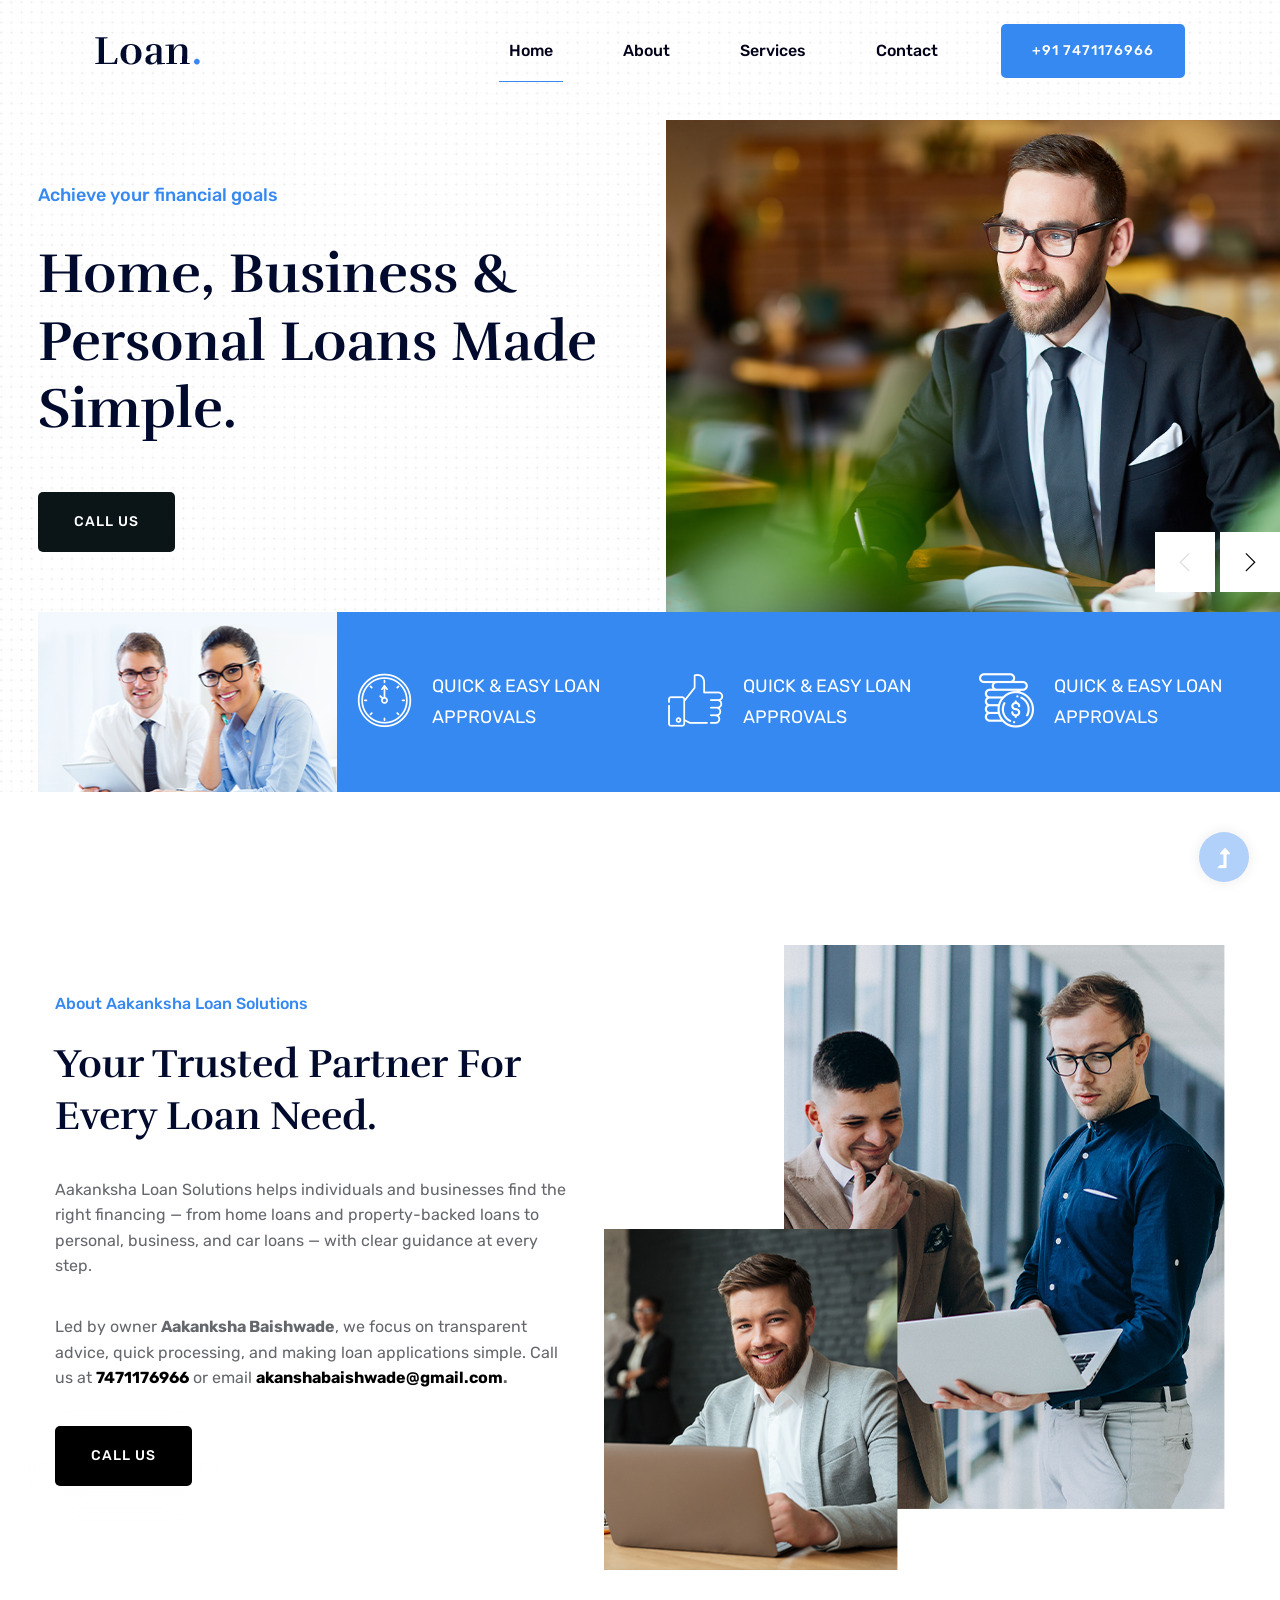
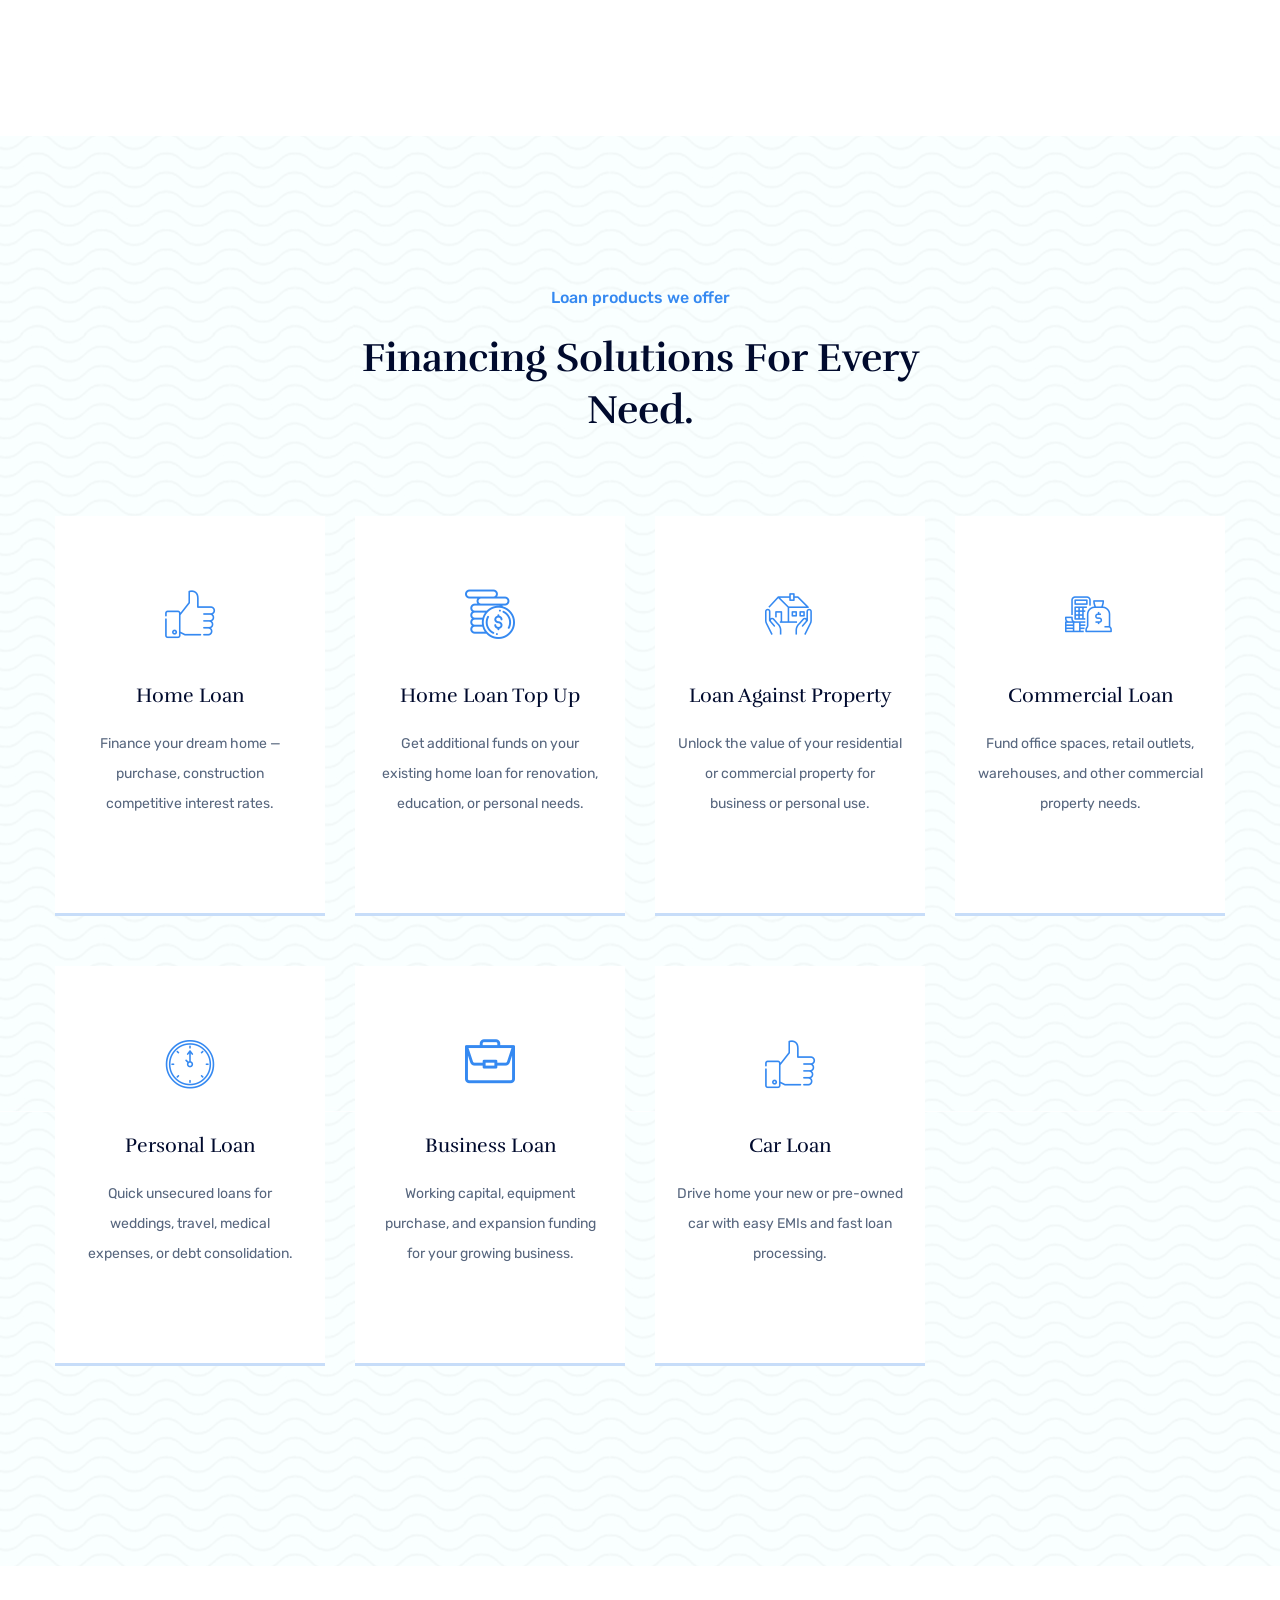
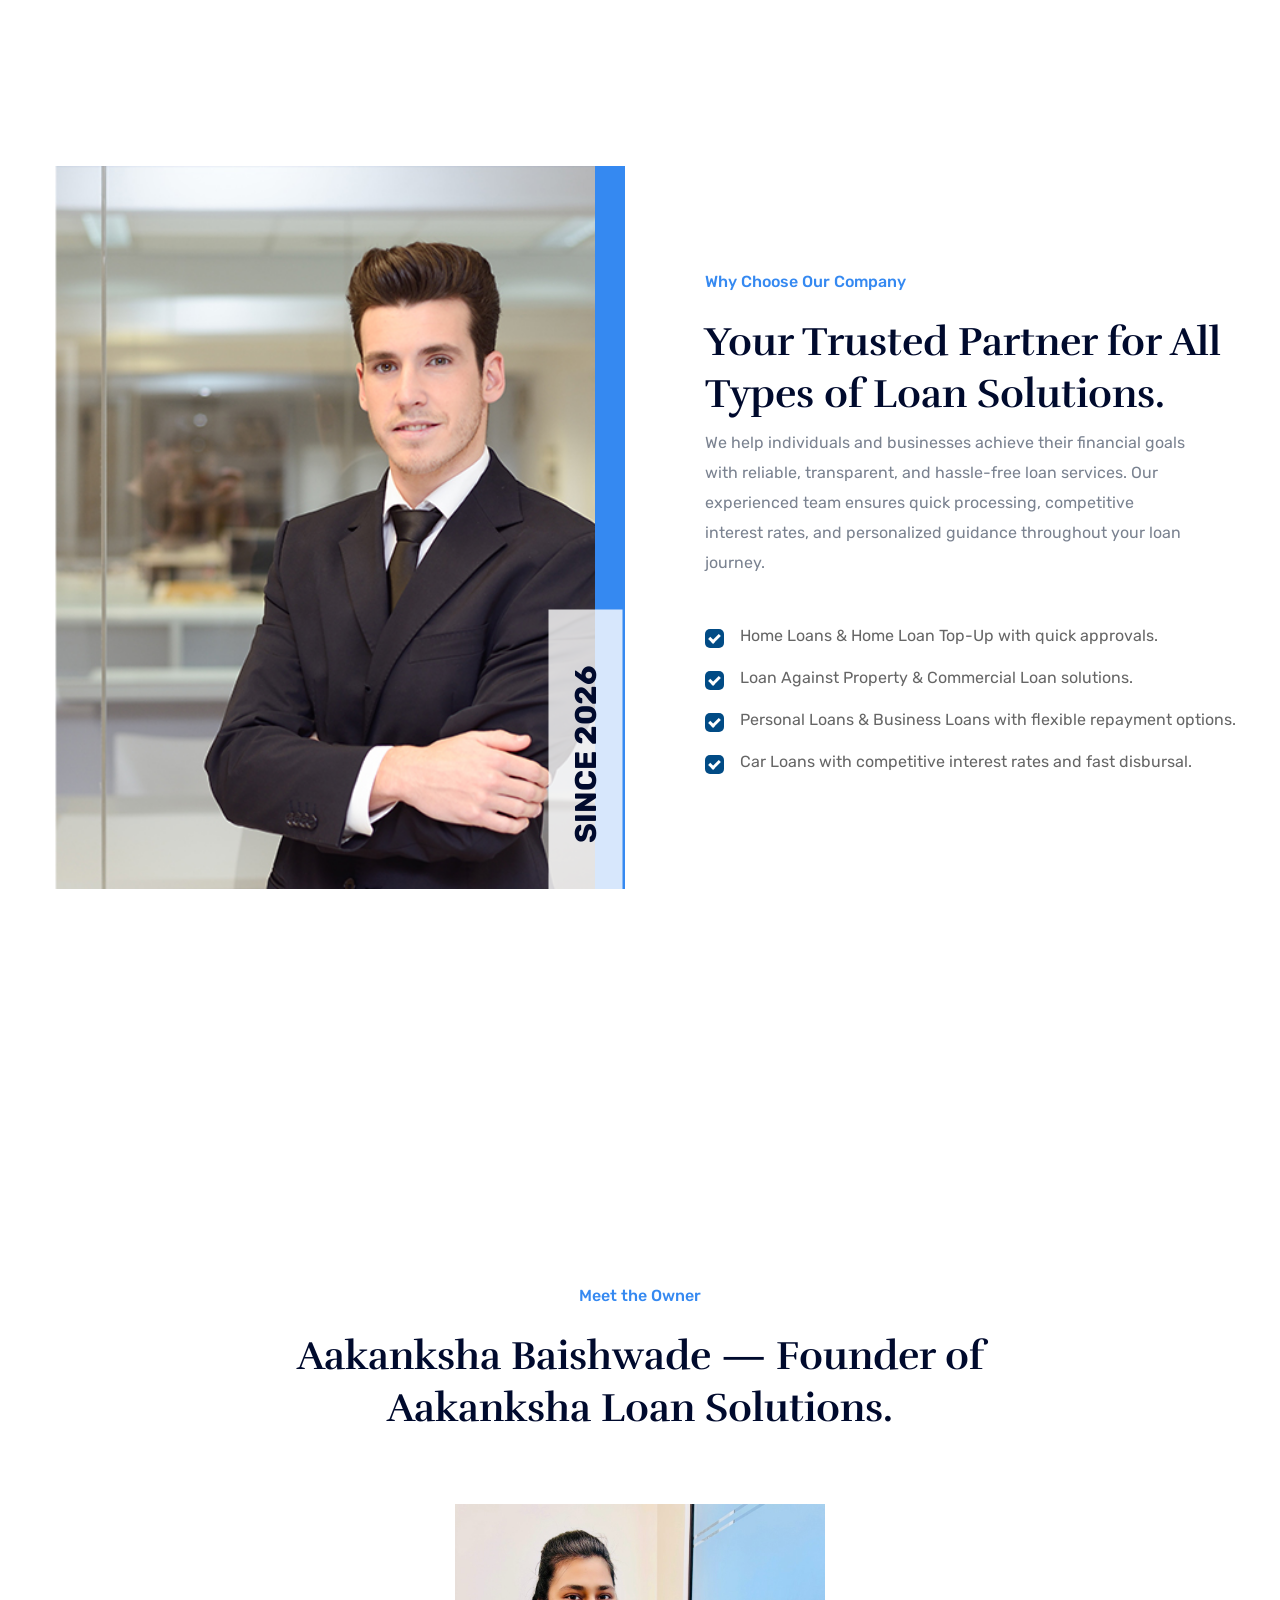
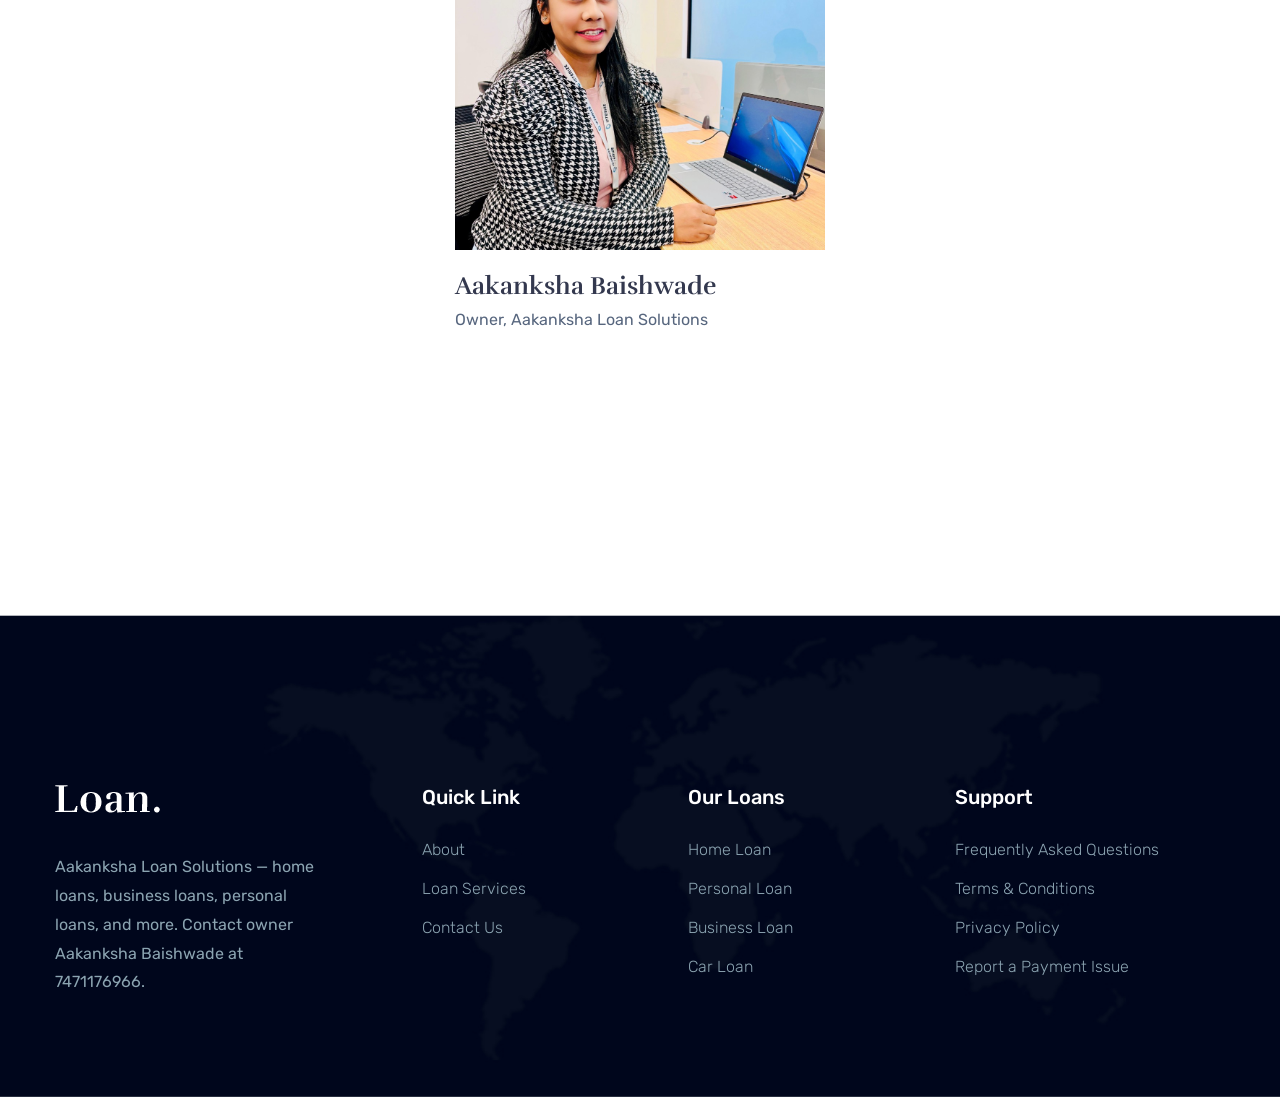
==== index.html @ 46553969 "Initial Aakanksha Loan Solutions website" ====
<!doctype html>
<html class="no-js" lang="zxx">
    <head>
        <meta charset="utf-8">
        <meta http-equiv="x-ua-compatible" content="ie=edge">
        <title>Aakanksha Loan Solutions | Home, Business & Personal Loans</title>
        <meta name="description" content="">
        <meta name="viewport" content="width=device-width, initial-scale=1">
        <link rel="manifest" href="site.webmanifest">
		<link rel="shortcut icon" type="image/x-icon" href="assets/img/favicon.ico">

		<!-- CSS here -->
            <link rel="stylesheet" href="assets/css/bootstrap.min.css">
            <link rel="stylesheet" href="assets/css/owl.carousel.min.css">
            <link rel="stylesheet" href="assets/css/slicknav.css">
            <link rel="stylesheet" href="assets/css/flaticon.css">
            <link rel="stylesheet" href="assets/css/animate.min.css">
            <link rel="stylesheet" href="assets/css/magnific-popup.css">
            <link rel="stylesheet" href="assets/css/fontawesome-all.min.css">
            <link rel="stylesheet" href="assets/css/themify-icons.css">
            <link rel="stylesheet" href="assets/css/slick.css">
            <link rel="stylesheet" href="assets/css/nice-select.css">
            <link rel="stylesheet" href="assets/css/style.css">
            <style>
                .about-contact-black,
                .about-contact-black a {
                    color: #000;
                }

                .about-call-black {
                    background: #000;
                    border-color: #000;
                    color: #fff;
                }

                .about-call-black:hover {
                    background: #000;
                    border-color: #000;
                    color: #fff;
                }
            </style>
   </head>

   <body>
    <!-- Preloader Start -->
    <div id="preloader-active">
        <div class="preloader d-flex align-items-center justify-content-center">
            <div class="preloader-inner position-relative">
                <div class="preloader-circle"></div>
                <div class="preloader-img pere-text">
                    <img src="assets/img/logo/logo.png" alt="">
                </div>
            </div>
        </div>
    </div>
    <!-- Preloader Start -->
    <header>
        <!-- Header Start -->
        <div class="header-area header-transparent">
                <div class="main-header  header-sticky">
                    <div class="container-fluid">
                        <div class="row align-items-center">
                            <!-- Logo -->
                            <div class="col-xl-2 col-lg-2 col-md-1">
                                <div class="logo">
                                    <a href="index.html"><img src="assets/img/logo/logo.png" alt=""></a>
                                </div>
                            </div>
                            <div class="col-xl-10 col-lg-10 col-md-10">
                            <div class="menu-main d-flex align-items-center justify-content-end">
                                <!-- Main-menu -->
                                <div class="main-menu f-right d-none d-lg-block">
                                    <nav> 
                                        <ul id="navigation">  
                                            <li class="active"><a href="index.html">Home</a></li>
                                            <li><a href="about.html">About</a></li>
                                            <li><a href="services.html">Services</a></li>    
                                             <li><a href="contact.html">Contact</a></li>                                        
                                        </ul>
                                    </nav>
                                </div>
                                <div class="header-right-btn f-right d-none d-lg-block">
                                    <a href="tel:+917471176966" class="btn header-btn">+91 7471176966</a>
                                </div>
                            </div>
                            </div>   
                            <!-- Mobile Menu -->
                            <div class="col-12">
                                <div class="mobile_menu d-block d-lg-none"></div>
                            </div>
                        </div>
                    </div>
                </div>
        </div>
        <!-- Header End -->
    </header>
    <main>

        <!-- slider Area Start-->
        <div class="slider-area slider-height" data-background="assets/img/hero/h1_hero.jpg">
            <div class="slider-active">
                <!-- Single Slider -->
                <div class="single-slider">
                    <div class="slider-cap-wrapper">
                        <div class="hero__caption">
                            <p data-animation="fadeInLeft" data-delay=".2s">Achieve your financial goals</p>
                            <h1 data-animation="fadeInLeft" data-delay=".5s">Home, Business & Personal Loans Made Simple.</h1>
                            <!-- Hero Btn -->
                            <a href="tel:+917471176966" class="btn hero-btn" data-animation="fadeInLeft" data-delay=".8s">Call Us</a>
                        </div>
                        <div class="hero__img">
                            <img src="assets/img/hero/hero_img.jpg" alt="">
                        </div>
                    </div>
                </div>
                <!-- Single Slider -->
                <div class="single-slider">
                    <div class="slider-cap-wrapper">
                        <div class="hero__caption">
                            <p data-animation="fadeInLeft" data-delay=".2s">Flexible financing for every need</p>
                            <h1 data-animation="fadeInLeft" data-delay=".5s">From Home Loans to Car Loans — We Have You Covered.</h1>
                            <!-- Hero Btn -->
                            <a href="tel:+917471176966" class="btn hero-btn" data-animation="fadeInLeft" data-delay=".8s">Call Us</a>
                        </div>
                        <div class="hero__img">
                            <img src="assets/img/hero/hero_img2.jpg" alt="">
                        </div>
                    </div>
                </div>
            </div>
            <!-- slider-footer Start -->
            <div class="slider-footer section-bg d-none d-sm-block">
                <div class="footer-wrapper">
                    <!-- single -->
                    <div class="single-caption">
                        <div class="single-img">
                            <img src="assets/img/hero/hero_footer.png" alt="">
                        </div>
                    </div>
                    <!-- single -->
                    <div class="single-caption">
                        <div class="caption-icon">
                            <span class="flaticon-clock"></span>
                        </div>
                        <div class="caption">
                            <p>Quick & Easy Loan</p>
                            <p>Approvals</p>
                        </div>
                    </div>
                    <!-- single -->
                    <div class="single-caption">
                        <div class="caption-icon">
                            <span class="flaticon-like"></span>
                        </div>
                        <div class="caption">
                            <p>Quick & Easy Loan</p>
                            <p>Approvals</p>
                        </div>
                    </div>
                    <!-- single -->
                    <div class="single-caption">
                        <div class="caption-icon">
                            <span class="flaticon-money"></span>
                        </div>
                        <div class="caption">
                            <p>Quick & Easy Loan</p>
                            <p>Approvals</p>
                        </div>
                    </div>
                  
                </div>
            </div>
            <!-- slider-footer End -->

        </div>
        <!-- slider Area End-->
        <!-- About Law Start-->
        <div class="about-low-area section-padding2">
            <div class="container">
                <div class="row">
                    <div class="col-lg-6 col-md-12">
                        <div class="about-caption mb-50">
                            <!-- Section Tittle -->
                            <div class="section-tittle mb-35">
                                <span>About Aakanksha Loan Solutions</span>
                                <h2>Your Trusted Partner For Every Loan Need.</h2>
                            </div>
                            <p>Aakanksha Loan Solutions helps individuals and businesses find the right financing — from home loans and property-backed loans to personal, business, and car loans — with clear guidance at every step.</p>
                            <p class="about-contact-black">Led by owner <strong>Aakanksha Baishwade</strong>, we focus on transparent advice, quick processing, and making loan applications simple. Call us at  <strong><a href="tel:+917471176966">7471176966</a></strong> or email <strong><a href="mailto:akanshabaishwade@gmail.com">akanshabaishwade@gmail.com</a>.</p></strong>
                            <a href="tel:+917471176966" class="btn hero-btn about-call-black" data-animation="fadeInLeft" data-delay=".8s">Call Us</a>
                        </div>
                    </div>
                    <div class="col-lg-6 col-md-12">
                        <!-- about-img -->
                        <div class="about-img ">
                            <div class="about-font-img d-none d-lg-block">
                                <img src="assets/img/gallery/about2.png" alt="">
                            </div>
                            <div class="about-back-img ">
                                <img src="assets/img/gallery/about1.png" alt="">
                            </div>
                        </div>
                    </div>
                </div>
            </div>
        </div>
        <!-- About Law End-->
        <!-- Services Area Start -->
        <div class="services-area pt-150 pb-150" data-background="assets/img/gallery/section_bg02.jpg">
            <div class="container">
                <div class="row justify-content-center">
                    <div class="col-lg-6 col-md-10">
                        <!-- Section Tittle -->
                        <div class="section-tittle text-center mb-80">
                            <span>Loan products we offer</span>
                            <h2>Financing Solutions For Every Need.</h2>
                        </div>
                    </div>
                </div>
                <div class="row">
                    <div class="col-lg-3 col-md-6 col-sm-6">
                        <div class="single-cat text-center mb-50">
                            <div class="cat-icon">
                                <span class="flaticon-like"></span>
                            </div>
                            <div class="cat-cap">
                                <h5><a href="home-loan.html">Home Loan</a></h5>
                                <p>Finance your dream home — purchase, construction competitive interest rates.</p>
                            </div>
                        </div>
                    </div>
                    <div class="col-lg-3 col-md-6 col-sm-6">
                        <div class="single-cat text-center mb-50">
                            <div class="cat-icon">
                                <span class="flaticon-money"></span>
                            </div>
                            <div class="cat-cap">
                                <h5><a href="home-loan-top-up.html">Home Loan Top Up</a></h5>
                                <p>Get additional funds on your existing home loan for renovation, education, or personal needs.</p>
                            </div>
                        </div>
                    </div>
                    <div class="col-lg-3 col-md-6 col-sm-6">
                        <div class="single-cat text-center mb-50">
                            <div class="cat-icon">
                                <span class="flaticon-loan-1"></span>
                            </div>
                            <div class="cat-cap">
                                <h5><a href="loan-against-property.html">Loan Against Property</a></h5>
                                <p>Unlock the value of your residential or commercial property for business or personal use.</p>
                            </div>
                        </div>
                    </div>
                    <div class="col-lg-3 col-md-6 col-sm-6">
                        <div class="single-cat text-center mb-50">
                            <div class="cat-icon">
                                <span class="flaticon-loan"></span>
                            </div>
                            <div class="cat-cap">
                                <h5><a href="commercial-loan.html">Commercial Loan</a></h5>
                                <p>Fund office spaces, retail outlets, warehouses, and other commercial property needs.</p>
                            </div>
                        </div>
                    </div>
                    <div class="col-lg-3 col-md-6 col-sm-6">
                        <div class="single-cat text-center mb-50">
                            <div class="cat-icon">
                                <span class="flaticon-clock"></span>
                            </div>
                            <div class="cat-cap">
                                <h5><a href="personal-loan.html">Personal Loan</a></h5>
                                <p>Quick unsecured loans for weddings, travel, medical expenses, or debt consolidation.</p>
                            </div>
                        </div>
                    </div>
                    <div class="col-lg-3 col-md-6 col-sm-6">
                        <div class="single-cat text-center mb-50">
                            <div class="cat-icon">
                                <span class="flaticon-work"></span>
                            </div>
                            <div class="cat-cap">
                                <h5><a href="business-loan.html">Business Loan</a></h5>
                                <p>Working capital, equipment purchase, and expansion funding for your growing business.</p>
                            </div>
                        </div>
                    </div>
                    <div class="col-lg-3 col-md-6 col-sm-6">
                        <div class="single-cat text-center mb-50">
                            <div class="cat-icon">
                                <span class="flaticon-like"></span>
                            </div>
                            <div class="cat-cap">
                                <h5><a href="car-loan.html">Car Loan</a></h5>
                                <p>Drive home your new or pre-owned car with easy EMIs and fast loan processing.</p>
                            </div>
                        </div>
                    </div>

                 </div>
            </div>
        </div>
        <!-- Services Area End -->
        <!-- Support Company Start-->
        <div class="support-company-area section-padding3 fix">
            <div class="container">
                <div class="row align-items-center">
                    <div class="col-xl-6 col-lg-6">
                        <div class="support-location-img mb-50">
                            <img src="assets/img/gallery/single2.jpg" alt="">
                            <div class="support-img-cap">
                                <span>Since 2026</span>
                            </div>
                        </div>
                    </div>
<div class="col-xl-6 col-lg-6">
    <div class="right-caption">
        <!-- Section Tittle -->
        <div class="section-tittle">
            <span>Why Choose Our Company</span>
            <h2>Your Trusted Partner for All Types of Loan Solutions.</h2>
        </div>
        <div class="support-caption">
            <p>We help individuals and businesses achieve their financial goals with reliable, transparent, and hassle-free loan services. Our experienced team ensures quick processing, competitive interest rates, and personalized guidance throughout your loan journey.</p>
            <div class="select-suport-items">
                <label class="single-items">Home Loans & Home Loan Top-Up with quick approvals.
                    <input type="checkbox" checked="checked active">
                    <span class="checkmark"></span>
                </label>
                <label class="single-items">Loan Against Property & Commercial Loan solutions.
                    <input type="checkbox" checked="checked active">
                    <span class="checkmark"></span>
                </label>
                <label class="single-items">Personal Loans & Business Loans with flexible repayment options.
                    <input type="checkbox" checked="checked active">
                    <span class="checkmark"></span>
                </label>
                <label class="single-items">Car Loans with competitive interest rates and fast disbursal.
                    <input type="checkbox" checked="checked active">
                    <span class="checkmark"></span>
                </label>
            </div>
        </div>
    </div>
</div>
                </div>
            </div>
        </div>
        <!-- Support Company End-->

        <!--Team Ara Start -->
        <div class="team-area section-padding30">
            <div class="container">
                <div class="row justify-content-center">
                    <div class="cl-xl-7 col-lg-8 col-md-10">
                        <!-- Section Tittle -->
                        <div class="section-tittle text-center mb-70">
                            <span>Meet the Owner</span>
                            <h2>Aakanksha Baishwade — Founder of Aakanksha Loan Solutions.</h2>
                        </div> 
                    </div>
                </div>
                <div class="row justify-content-center">
                    <div class="col-lg-4 col-md-6 col-sm-8">
                        <div class="single-team mb-30">
                            <div class="team-img">
                                <img src="assets/img/gallery/aakanksha.png" alt="Aakanksha Baishwade">
                            </div>
                            <div class="team-caption">
                                <h3><a href="contact.html">Aakanksha Baishwade</a></h3>
                                <p>Owner, Aakanksha Loan Solutions</p>
                                <p><a href="tel:+917471176966">+91 7471176966</a></p>
                                <p><a href="mailto:akanshabaishwade@gmail.com">akanshabaishwade@gmail.com</a></p>
                            </div>
                        </div>
                    </div>
                </div>
            </div>
        </div>
        <!-- Team Ara End -->
        
    </main>
    <footer>
        <!-- Footer Start-->
        <div class="footer-area">
            <div class="container">
               <div class="footer-top footer-padding">
                    <div class="row justify-content-between">
                        <div class="col-xl-3 col-lg-4 col-md-4 col-sm-6">
                            <div class="single-footer-caption mb-50">
                                <div class="single-footer-caption mb-30">
                                    <!-- logo -->
                                    <div class="footer-logo">
                                        <a href="index.html"><img src="assets/img/logo/logo2_footer.png" alt=""></a>
                                    </div>
                                    <div class="footer-pera">
                                        <p>Aakanksha Loan Solutions — home loans, business loans, personal loans, and more. Contact owner Aakanksha Baishwade at 7471176966.</p>
                                   </div>
                                </div>
                            </div>
                        </div>
                        <div class="col-xl-2 col-lg-2 col-md-4 col-sm-6">
                            <div class="single-footer-caption mb-50">
                                <div class="footer-tittle">
                                    <h4>Quick Link</h4>
                                    <ul>
                                        <li><a href="about.html">About</a></li>
                                        <li><a href="services.html">Loan Services</a></li>
                                        
                                        <li><a href="contact.html">Contact Us</a></li>
                                    </ul>
                                </div>
                            </div>
                        </div>
                        <div class="col-xl-2 col-lg-3 col-md-4 col-sm-6">
                            <div class="single-footer-caption mb-50">
                                <div class="footer-tittle">
                                    <h4>Our Loans</h4>
                                    <ul>
                                        <li><a href="home-loan.html">Home Loan</a></li>
                                        <li><a href="personal-loan.html">Personal Loan</a></li>
                                        <li><a href="business-loan.html">Business Loan</a></li>
                                        <li><a href="car-loan.html">Car Loan</a></li>
                                    </ul>
                                </div>
                            </div>
                        </div>
                        <div class="col-xl-3 col-lg-3 col-md-4 col-sm-6">
                            <div class="single-footer-caption mb-50">
                                <div class="footer-tittle">
                                    <h4>Support</h4>
                                    <ul>
                                        <li><a href="#">Frequently Asked Questions</a></li>
                                        <li><a href="#">Terms & Conditions</a></li>
                                        <li><a href="#"> Privacy Policy</a></li>
                                        <li><a href="#">Report a Payment Issue</a></li>     
                                    </ul>
                                </div>
                            </div>
                        </div>
                    </div>
               </div>
            </div>
        </div>
        <!-- Footer End-->
    </footer>
    <!-- Scroll Up -->
    <div id="back-top" >
        <a title="Go to Top" href="#"> <i class="fas fa-level-up-alt"></i></a>
    </div>


    <!-- JS here -->
		<!-- All JS Custom Plugins Link Here here -->
        <script src="./assets/js/vendor/modernizr-3.5.0.min.js"></script>
		<!-- Jquery, Popper, Bootstrap -->
		<script src="./assets/js/vendor/jquery-1.12.4.min.js"></script>
        <script src="./assets/js/popper.min.js"></script>
        <script src="./assets/js/bootstrap.min.js"></script>
	    <!-- Jquery Mobile Menu -->
        <script src="./assets/js/jquery.slicknav.min.js"></script>

		<!-- Jquery Slick , Owl-Carousel Plugins -->
        <script src="./assets/js/owl.carousel.min.js"></script>
        <script src="./assets/js/slick.min.js"></script>
		<!-- One Page, Animated-HeadLin -->
        <script src="./assets/js/wow.min.js"></script>
		<script src="./assets/js/animated.headline.js"></script>
        <script src="./assets/js/jquery.magnific-popup.js"></script>

		<!-- Nice-select, sticky -->
        <script src="./assets/js/jquery.nice-select.min.js"></script>
		<script src="./assets/js/jquery.sticky.js"></script>
        
        <!-- contact js -->
        <script src="./assets/js/contact.js"></script>
        <script src="./assets/js/jquery.form.js"></script>
        <script src="./assets/js/jquery.validate.min.js"></script>
        <script src="./assets/js/mail-script.js"></script>
        <script src="./assets/js/jquery.ajaxchimp.min.js"></script>
        
		<!-- Jquery Plugins, main Jquery -->	
        <script src="./assets/js/plugins.js"></script>
        <script src="./assets/js/main.js"></script>
        
    </body>
</html>
---- assets/css/flaticon.css ----
/*
  	Flaticon icon font: Flaticon
  	Creation date: 28/03/2020 11:06
  	*/

@font-face {
  font-family: "Flaticon";
  src: url("../fonts/Flaticon.eot");
  src: url("../fonts/Flaticon.eot?#iefix") format("embedded-opentype"),
       url("../fonts/Flaticon.woff2") format("woff2"),
       url("../fonts/Flaticon.woff") format("woff"),
       url("../fonts/Flaticon.ttf") format("truetype"),
       url("../fonts/Flaticon.svg#Flaticon") format("svg");
  font-weight: normal;
  font-style: normal;
}

@media screen and (-webkit-min-device-pixel-ratio:0) {
  @font-face {
    font-family: "Flaticon";
    src: url("../fonts/Flaticon.svg#Flaticon") format("svg");
  }
}

[class^="flaticon-"]:before, [class*=" flaticon-"]:before,
[class^="flaticon-"]:after, [class*=" flaticon-"]:after {   
  font-family: Flaticon;
font-style: normal;
}

.flaticon-like:before { content: "\f100"; }
.flaticon-clock:before { content: "\f101"; }
.flaticon-money:before { content: "\f102"; }
.flaticon-work:before { content: "\f103"; }
.flaticon-loan:before { content: "\f104"; }
.flaticon-loan-1:before { content: "\f105"; }
---- assets/css/themify-icons.css ----
@font-face {
	font-family: 'themify';
	src:url('../fonts/themify.eot?-fvbane');


	src:url('../fonts/themify.eot?#iefix-fvbane') format('embedded-opentype'),
		url('../fonts/themify.woff?-fvbane') format('woff'),
		url('../fonts/themify.ttf?-fvbane') format('truetype'),
		url('../fonts/themify.svg?-fvbane#themify') format('svg');
	font-weight: normal;
	font-style: normal;
}

[class^="ti-"], [class*=" ti-"] {
	font-family: 'themify';
	speak: none;
	font-style: normal;
	font-weight: normal;
	font-variant: normal;
	text-transform: none;
	line-height: 1;

	/* Better Font Rendering =========== */
	-webkit-font-smoothing: antialiased;
	-moz-osx-font-smoothing: grayscale;
}

.ti-wand:before {
	content: "\e600";
}
.ti-volume:before {
	content: "\e601";
}
.ti-user:before {
	content: "\e602";
}
.ti-unlock:before {
	content: "\e603";
}
.ti-unlink:before {
	content: "\e604";
}
.ti-trash:before {
	content: "\e605";
}
.ti-thought:before {
	content: "\e606";
}
.ti-target:before {
	content: "\e607";
}
.ti-tag:before {
	content: "\e608";
}
.ti-tablet:before {
	content: "\e609";
}
.ti-star:before {
	content: "\e60a";
}
.ti-spray:before {
	content: "\e60b";
}
.ti-signal:before {
	content: "\e60c";
}
.ti-shopping-cart:before {
	content: "\e60d";
}
.ti-shopping-cart-full:before {
	content: "\e60e";
}
.ti-settings:before {
	content: "\e60f";
}
.ti-search:before {
	content: "\e610";
}
.ti-zoom-in:before {
	content: "\e611";
}
.ti-zoom-out:before {
	content: "\e612";
}
.ti-cut:before {
	content: "\e613";
}
.ti-ruler:before {
	content: "\e614";
}
.ti-ruler-pencil:before {
	content: "\e615";
}
.ti-ruler-alt:before {
	content: "\e616";
}
.ti-bookmark:before {
	content: "\e617";
}
.ti-bookmark-alt:before {
	content: "\e618";
}
.ti-reload:before {
	content: "\e619";
}
.ti-plus:before {
	content: "\e61a";
}
.ti-pin:before {
	content: "\e61b";
}
.ti-pencil:before {
	content: "\e61c";
}
.ti-pencil-alt:before {
	content: "\e61d";
}
.ti-paint-roller:before {
	content: "\e61e";
}
.ti-paint-bucket:before {
	content: "\e61f";
}
.ti-na:before {
	content: "\e620";
}
.ti-mobile:before {
	content: "\e621";
}
.ti-minus:before {
	content: "\e622";
}
.ti-medall:before {
	content: "\e623";
}
.ti-medall-alt:before {
	content: "\e624";
}
.ti-marker:before {
	content: "\e625";
}
.ti-marker-alt:before {
	content: "\e626";
}
.ti-arrow-up:before {
	content: "\e627";
}
.ti-arrow-right:before {
	content: "\e628";
}
.ti-arrow-left:before {
	content: "\e629";
}
.ti-arrow-down:before {
	content: "\e62a";
}
.ti-lock:before {
	content: "\e62b";
}
.ti-location-arrow:before {
	content: "\e62c";
}
.ti-link:before {
	content: "\e62d";
}
.ti-layout:before {
	content: "\e62e";
}
.ti-layers:before {
	content: "\e62f";
}
.ti-layers-alt:before {
	content: "\e630";
}
.ti-key:before {
	content: "\e631";
}
.ti-import:before {
	content: "\e632";
}
.ti-image:before {
	content: "\e633";
}
.ti-heart:before {
	content: "\e634";
}
.ti-heart-broken:before {
	content: "\e635";
}
.ti-hand-stop:before {
	content: "\e636";
}
.ti-hand-open:before {
	content: "\e637";
}
.ti-hand-drag:before {
	content: "\e638";
}
.ti-folder:before {
	content: "\e639";
}
.ti-flag:before {
	content: "\e63a";
}
.ti-flag-alt:before {
	content: "\e63b";
}
.ti-flag-alt-2:before {
	content: "\e63c";
}
.ti-eye:before {
	content: "\e63d";
}
.ti-export:before {
	content: "\e63e";
}
.ti-exchange-vertical:before {
	content: "\e63f";
}
.ti-desktop:before {
	content: "\e640";
}
.ti-cup:before {
	content: "\e641";
}
.ti-crown:before {
	content: "\e642";
}
.ti-comments:before {
	content: "\e643";
}
.ti-comment:before {
	content: "\e644";
}
.ti-comment-alt:before {
	content: "\e645";
}
.ti-close:before {
	content: "\e646";
}
.ti-clip:before {
	content: "\e647";
}
.ti-angle-up:before {
	content: "\e648";
}
.ti-angle-right:before {
	content: "\e649";
}
.ti-angle-left:before {
	content: "\e64a";
}
.ti-angle-down:before {
	content: "\e64b";
}
.ti-check:before {
	content: "\e64c";
}
.ti-check-box:before {
	content: "\e64d";
}
.ti-camera:before {
	content: "\e64e";
}
.ti-announcement:before {
	content: "\e64f";
}
.ti-brush:before {
	content: "\e650";
}
.ti-briefcase:before {
	content: "\e651";
}
.ti-bolt:before {
	content: "\e652";
}
.ti-bolt-alt:before {
	content: "\e653";
}
.ti-blackboard:before {
	content: "\e654";
}
.ti-bag:before {
	content: "\e655";
}
.ti-move:before {
	content: "\e656";
}
.ti-arrows-vertical:before {
	content: "\e657";
}
.ti-arrows-horizontal:before {
	content: "\e658";
}
.ti-fullscreen:before {
	content: "\e659";
}
.ti-arrow-top-right:before {
	content: "\e65a";
}
.ti-arrow-top-left:before {
	content: "\e65b";
}
.ti-arrow-circle-up:before {
	content: "\e65c";
}
.ti-arrow-circle-right:before {
	content: "\e65d";
}
.ti-arrow-circle-left:before {
	content: "\e65e";
}
.ti-arrow-circle-down:before {
	content: "\e65f";
}
.ti-angle-double-up:before {
	content: "\e660";
}
.ti-angle-double-right:before {
	content: "\e661";
}
.ti-angle-double-left:before {
	content: "\e662";
}
.ti-angle-double-down:before {
	content: "\e663";
}
.ti-zip:before {
	content: "\e664";
}
.ti-world:before {
	content: "\e665";
}
.ti-wheelchair:before {
	content: "\e666";
}
.ti-view-list:before {
	content: "\e667";
}
.ti-view-list-alt:before {
	content: "\e668";
}
.ti-view-grid:before {
	content: "\e669";
}
.ti-uppercase:before {
	content: "\e66a";
}
.ti-upload:before {
	content: "\e66b";
}
.ti-underline:before {
	content: "\e66c";
}
.ti-truck:before {
	content: "\e66d";
}
.ti-timer:before {
	content: "\e66e";
}
.ti-ticket:before {
	content: "\e66f";
}
.ti-thumb-up:before {
	content: "\e670";
}
.ti-thumb-down:before {
	content: "\e671";
}
.ti-text:before {
	content: "\e672";
}
.ti-stats-up:before {
	content: "\e673";
}
.ti-stats-down:before {
	content: "\e674";
}
.ti-split-v:before {
	content: "\e675";
}
.ti-split-h:before {
	content: "\e676";
}
.ti-smallcap:before {
	content: "\e677";
}
.ti-shine:before {
	content: "\e678";
}
.ti-shift-right:before {
	content: "\e679";
}
.ti-shift-left:before {
	content: "\e67a";
}
.ti-shield:before {
	content: "\e67b";
}
.ti-notepad:before {
	content: "\e67c";
}
.ti-server:before {
	content: "\e67d";
}
.ti-quote-right:before {
	content: "\e67e";
}
.ti-quote-left:before {
	content: "\e67f";
}
.ti-pulse:before {
	content: "\e680";
}
.ti-printer:before {
	content: "\e681";
}
.ti-power-off:before {
	content: "\e682";
}
.ti-plug:before {
	content: "\e683";
}
.ti-pie-chart:before {
	content: "\e684";
}
.ti-paragraph:before {
	content: "\e685";
}
.ti-panel:before {
	content: "\e686";
}
.ti-package:before {
	content: "\e687";
}
.ti-music:before {
	content: "\e688";
}
.ti-music-alt:before {
	content: "\e689";
}
.ti-mouse:before {
	content: "\e68a";
}
.ti-mouse-alt:before {
	content: "\e68b";
}
.ti-money:before {
	content: "\e68c";
}
.ti-microphone:before {
	content: "\e68d";
}
.ti-menu:before {
	content: "\e68e";
}
.ti-menu-alt:before {
	content: "\e68f";
}
.ti-map:before {
	content: "\e690";
}
.ti-map-alt:before {
	content: "\e691";
}
.ti-loop:before {
	content: "\e692";
}
.ti-location-pin:before {
	content: "\e693";
}
.ti-list:before {
	content: "\e694";
}
.ti-light-bulb:before {
	content: "\e695";
}
.ti-Italic:before {
	content: "\e696";
}
.ti-info:before {
	content: "\e697";
}
.ti-infinite:before {
	content: "\e698";
}
.ti-id-badge:before {
	content: "\e699";
}
.ti-hummer:before {
	content: "\e69a";
}
.ti-home:before {
	content: "\e69b";
}
.ti-help:before {
	content: "\e69c";
}
.ti-headphone:before {
	content: "\e69d";
}
.ti-harddrives:before {
	content: "\e69e";
}
.ti-harddrive:before {
	content: "\e69f";
}
.ti-gift:before {
	content: "\e6a0";
}
.ti-game:before {
	content: "\e6a1";
}
.ti-filter:before {
	content: "\e6a2";
}
.ti-files:before {
	content: "\e6a3";
}
.ti-file:before {
	content: "\e6a4";
}
.ti-eraser:before {
	content: "\e6a5";
}
.ti-envelope:before {
	content: "\e6a6";
}
.ti-download:before {
	content: "\e6a7";
}
.ti-direction:before {
	content: "\e6a8";
}
.ti-direction-alt:before {
	content: "\e6a9";
}
.ti-dashboard:before {
	content: "\e6aa";
}
.ti-control-stop:before {
	content: "\e6ab";
}
.ti-control-shuffle:before {
	content: "\e6ac";
}
.ti-control-play:before {
	content: "\e6ad";
}
.ti-control-pause:before {
	content: "\e6ae";
}
.ti-control-forward:before {
	content: "\e6af";
}
.ti-control-backward:before {
	content: "\e6b0";
}
.ti-cloud:before {
	content: "\e6b1";
}
.ti-cloud-up:before {
	content: "\e6b2";
}
.ti-cloud-down:before {
	content: "\e6b3";
}
.ti-clipboard:before {
	content: "\e6b4";
}
.ti-car:before {
	content: "\e6b5";
}
.ti-calendar:before {
	content: "\e6b6";
}
.ti-book:before {
	content: "\e6b7";
}
.ti-bell:before {
	content: "\e6b8";
}
.ti-basketball:before {
	content: "\e6b9";
}
.ti-bar-chart:before {
	content: "\e6ba";
}
.ti-bar-chart-alt:before {
	content: "\e6bb";
}
.ti-back-right:before {
	content: "\e6bc";
}
.ti-back-left:before {
	content: "\e6bd";
}
.ti-arrows-corner:before {
	content: "\e6be";
}
.ti-archive:before {
	content: "\e6bf";
}
.ti-anchor:before {
	content: "\e6c0";
}
.ti-align-right:before {
	content: "\e6c1";
}
.ti-align-left:before {
	content: "\e6c2";
}
.ti-align-justify:before {
	content: "\e6c3";
}
.ti-align-center:before {
	content: "\e6c4";
}
.ti-alert:before {
	content: "\e6c5";
}
.ti-alarm-clock:before {
	content: "\e6c6";
}
.ti-agenda:before {
	content: "\e6c7";
}
.ti-write:before {
	content: "\e6c8";
}
.ti-window:before {
	content: "\e6c9";
}
.ti-widgetized:before {
	content: "\e6ca";
}
.ti-widget:before {
	content: "\e6cb";
}
.ti-widget-alt:before {
	content: "\e6cc";
}
.ti-wallet:before {
	content: "\e6cd";
}
.ti-video-clapper:before {
	content: "\e6ce";
}
.ti-video-camera:before {
	content: "\e6cf";
}
.ti-vector:before {
	content: "\e6d0";
}
.ti-themify-logo:before {
	content: "\e6d1";
}
.ti-themify-favicon:before {
	content: "\e6d2";
}
.ti-themify-favicon-alt:before {
	content: "\e6d3";
}
.ti-support:before {
	content: "\e6d4";
}
.ti-stamp:before {
	content: "\e6d5";
}
.ti-split-v-alt:before {
	content: "\e6d6";
}
.ti-slice:before {
	content: "\e6d7";
}
.ti-shortcode:before {
	content: "\e6d8";
}
.ti-shift-right-alt:before {
	content: "\e6d9";
}
.ti-shift-left-alt:before {
	content: "\e6da";
}
.ti-ruler-alt-2:before {
	content: "\e6db";
}
.ti-receipt:before {
	content: "\e6dc";
}
.ti-pin2:before {
	content: "\e6dd";
}
.ti-pin-alt:before {
	content: "\e6de";
}
.ti-pencil-alt2:before {
	content: "\e6df";
}
.ti-palette:before {
	content: "\e6e0";
}
.ti-more:before {
	content: "\e6e1";
}
.ti-more-alt:before {
	content: "\e6e2";
}
.ti-microphone-alt:before {
	content: "\e6e3";
}
.ti-magnet:before {
	content: "\e6e4";
}
.ti-line-double:before {
	content: "\e6e5";
}
.ti-line-dotted:before {
	content: "\e6e6";
}
.ti-line-dashed:before {
	content: "\e6e7";
}
.ti-layout-width-full:before {
	content: "\e6e8";
}
.ti-layout-width-default:before {
	content: "\e6e9";
}
.ti-layout-width-default-alt:before {
	content: "\e6ea";
}
.ti-layout-tab:before {
	content: "\e6eb";
}
.ti-layout-tab-window:before {
	content: "\e6ec";
}
.ti-layout-tab-v:before {
	content: "\e6ed";
}
.ti-layout-tab-min:before {
	content: "\e6ee";
}
.ti-layout-slider:before {
	content: "\e6ef";
}
.ti-layout-slider-alt:before {
	content: "\e6f0";
}
.ti-layout-sidebar-right:before {
	content: "\e6f1";
}
.ti-layout-sidebar-none:before {
	content: "\e6f2";
}
.ti-layout-sidebar-left:before {
	content: "\e6f3";
}
.ti-layout-placeholder:before {
	content: "\e6f4";
}
.ti-layout-menu:before {
	content: "\e6f5";
}
.ti-layout-menu-v:before {
	content: "\e6f6";
}
.ti-layout-menu-separated:before {
	content: "\e6f7";
}
.ti-layout-menu-full:before {
	content: "\e6f8";
}
.ti-layout-media-right-alt:before {
	content: "\e6f9";
}
.ti-layout-media-right:before {
	content: "\e6fa";
}
.ti-layout-media-overlay:before {
	content: "\e6fb";
}
.ti-layout-media-overlay-alt:before {
	content: "\e6fc";
}
.ti-layout-media-overlay-alt-2:before {
	content: "\e6fd";
}
.ti-layout-media-left-alt:before {
	content: "\e6fe";
}
.ti-layout-media-left:before {
	content: "\e6ff";
}
.ti-layout-media-center-alt:before {
	content: "\e700";
}
.ti-layout-media-center:before {
	content: "\e701";
}
.ti-layout-list-thumb:before {
	content: "\e702";
}
.ti-layout-list-thumb-alt:before {
	content: "\e703";
}
.ti-layout-list-post:before {
	content: "\e704";
}
.ti-layout-list-large-image:before {
	content: "\e705";
}
.ti-layout-line-solid:before {
	content: "\e706";
}
.ti-layout-grid4:before {
	content: "\e707";
}
.ti-layout-grid3:before {
	content: "\e708";
}
.ti-layout-grid2:before {
	content: "\e709";
}
.ti-layout-grid2-thumb:before {
	content: "\e70a";
}
.ti-layout-cta-right:before {
	content: "\e70b";
}
.ti-layout-cta-left:before {
	content: "\e70c";
}
.ti-layout-cta-center:before {
	content: "\e70d";
}
.ti-layout-cta-btn-right:before {
	content: "\e70e";
}
.ti-layout-cta-btn-left:before {
	content: "\e70f";
}
.ti-layout-column4:before {
	content: "\e710";
}
.ti-layout-column3:before {
	content: "\e711";
}
.ti-layout-column2:before {
	content: "\e712";
}
.ti-layout-accordion-separated:before {
	content: "\e713";
}
.ti-layout-accordion-merged:before {
	content: "\e714";
}
.ti-layout-accordion-list:before {
	content: "\e715";
}
.ti-ink-pen:before {
	content: "\e716";
}
.ti-info-alt:before {
	content: "\e717";
}
.ti-help-alt:before {
	content: "\e718";
}
.ti-headphone-alt:before {
	content: "\e719";
}
.ti-hand-point-up:before {
	content: "\e71a";
}
.ti-hand-point-right:before {
	content: "\e71b";
}
.ti-hand-point-left:before {
	content: "\e71c";
}
.ti-hand-point-down:before {
	content: "\e71d";
}
.ti-gallery:before {
	content: "\e71e";
}
.ti-face-smile:before {
	content: "\e71f";
}
.ti-face-sad:before {
	content: "\e720";
}
.ti-credit-card:before {
	content: "\e721";
}
.ti-control-skip-forward:before {
	content: "\e722";
}
.ti-control-skip-backward:before {
	content: "\e723";
}
.ti-control-record:before {
	content: "\e724";
}
.ti-control-eject:before {
	content: "\e725";
}
.ti-comments-smiley:before {
	content: "\e726";
}
.ti-brush-alt:before {
	content: "\e727";
}
.ti-youtube:before {
	content: "\e728";
}
.ti-vimeo:before {
	content: "\e729";
}
.ti-twitter:before {
	content: "\e72a";
}
.ti-time:before {
	content: "\e72b";
}
.ti-tumblr:before {
	content: "\e72c";
}
.ti-skype:before {
	content: "\e72d";
}
.ti-share:before {
	content: "\e72e";
}
.ti-share-alt:before {
	content: "\e72f";
}
.ti-rocket:before {
	content: "\e730";
}
.ti-pinterest:before {
	content: "\e731";
}
.ti-new-window:before {
	content: "\e732";
}
.ti-microsoft:before {
	content: "\e733";
}
.ti-list-ol:before {
	content: "\e734";
}
.ti-linkedin:before {
	content: "\e735";
}
.ti-layout-sidebar-2:before {
	content: "\e736";
}
.ti-layout-grid4-alt:before {
	content: "\e737";
}
.ti-layout-grid3-alt:before {
	content: "\e738";
}
.ti-layout-grid2-alt:before {
	content: "\e739";
}
.ti-layout-column4-alt:before {
	content: "\e73a";
}
.ti-layout-column3-alt:before {
	content: "\e73b";
}
.ti-layout-column2-alt:before {
	content: "\e73c";
}
.ti-instagram:before {
	content: "\e73d";
}
.ti-google:before {
	content: "\e73e";
}
.ti-github:before {
	content: "\e73f";
}
.ti-flickr:before {
	content: "\e740";
}
.ti-facebook:before {
	content: "\e741";
}
.ti-dropbox:before {
	content: "\e742";
}
.ti-dribbble:before {
	content: "\e743";
}
.ti-apple:before {
	content: "\e744";
}
.ti-android:before {
	content: "\e745";
}
.ti-save:before {
	content: "\e746";
}
.ti-save-alt:before {
	content: "\e747";
}
.ti-yahoo:before {
	content: "\e748";
}
.ti-wordpress:before {
	content: "\e749";
}
.ti-vimeo-alt:before {
	content: "\e74a";
}
.ti-twitter-alt:before {
	content: "\e74b";
}
.ti-tumblr-alt:before {
	content: "\e74c";
}
.ti-trello:before {
	content: "\e74d";
}
.ti-stack-overflow:before {
	content: "\e74e";
}
.ti-soundcloud:before {
	content: "\e74f";
}
.ti-sharethis:before {
	content: "\e750";
}
.ti-sharethis-alt:before {
	content: "\e751";
}
.ti-reddit:before {
	content: "\e752";
}
.ti-pinterest-alt:before {
	content: "\e753";
}
.ti-microsoft-alt:before {
	content: "\e754";
}
.ti-linux:before {
	content: "\e755";
}
.ti-jsfiddle:before {
	content: "\e756";
}
.ti-joomla:before {
	content: "\e757";
}
.ti-html5:before {
	content: "\e758";
}
.ti-flickr-alt:before {
	content: "\e759";
}
.ti-email:before {
	content: "\e75a";
}
.ti-drupal:before {
	content: "\e75b";
}
.ti-dropbox-alt:before {
	content: "\e75c";
}
.ti-css3:before {
	content: "\e75d";
}
.ti-rss:before {
	content: "\e75e";
}
.ti-rss-alt:before {
	content: "\e75f";
}
---- assets/css/nice-select.css ----
.nice-select {
  -webkit-tap-highlight-color: transparent;
  background-color: #fff;
  border-radius: 5px;
  border: solid 1px #e8e8e8;
  box-sizing: border-box;
  clear: both;
  cursor: pointer;
  display: block;
  float: left;
  font-family: inherit;
  font-size: 14px;
  font-weight: normal;
  height: 42px;
  line-height: 40px;
  outline: none;
  padding-left: 18px;
  padding-right: 30px;
  position: relative;
  text-align: left !important;
  -webkit-transition: all 0.2s ease-in-out;
  transition: all 0.2s ease-in-out;
  -webkit-user-select: none;
     -moz-user-select: none;
      -ms-user-select: none;
          user-select: none;
  white-space: nowrap;
  width: auto; }
  .nice-select:hover {
    border-color: #dbdbdb; }
  .nice-select:active, .nice-select.open, .nice-select:focus {
    border-color: #999; }
  .nice-select:after {
    border-bottom: 2px solid #999;
    border-right: 2px solid #999;
    content: '';
    display: block;
    height: 5px;
    margin-top: -4px;
    pointer-events: none;
    position: absolute;
    right: 12px;
    top: 50%;
    -webkit-transform-origin: 66% 66%;
        -ms-transform-origin: 66% 66%;
            transform-origin: 66% 66%;
    -webkit-transform: rotate(45deg);
        -ms-transform: rotate(45deg);
            transform: rotate(45deg);
    -webkit-transition: all 0.15s ease-in-out;
    transition: all 0.15s ease-in-out;
    width: 5px; }
  .nice-select.open:after {
    -webkit-transform: rotate(-135deg);
        -ms-transform: rotate(-135deg);
            transform: rotate(-135deg); }
  .nice-select.open .list {
    opacity: 1;
    pointer-events: auto;
    -webkit-transform: scale(1) translateY(0);
        -ms-transform: scale(1) translateY(0);
            transform: scale(1) translateY(0); }
  .nice-select.disabled {
    border-color: #ededed;
    color: #999;
    pointer-events: none; }
    .nice-select.disabled:after {
      border-color: #cccccc; }
  .nice-select.wide {
    width: 100%; }
    .nice-select.wide .list {
      left: 0 !important;
      right: 0 !important; }
  .nice-select.right {
    float: right; }
    .nice-select.right .list {
      left: auto;
      right: 0; }
  .nice-select.small {
    font-size: 12px;
    height: 36px;
    line-height: 34px; }
    .nice-select.small:after {
      height: 4px;
      width: 4px; }
    .nice-select.small .option {
      line-height: 34px;
      min-height: 34px; }
  .nice-select .list {
    background-color: #fff;
    border-radius: 5px;
    box-shadow: 0 0 0 1px rgba(68, 68, 68, 0.11);
    box-sizing: border-box;
    margin-top: 4px;
    opacity: 0;
    overflow: hidden;
    padding: 0;
    pointer-events: none;
    position: absolute;
    top: 100%;
    left: 0;
    -webkit-transform-origin: 50% 0;
        -ms-transform-origin: 50% 0;
            transform-origin: 50% 0;
    -webkit-transform: scale(0.75) translateY(-21px);
        -ms-transform: scale(0.75) translateY(-21px);
            transform: scale(0.75) translateY(-21px);
    -webkit-transition: all 0.2s cubic-bezier(0.5, 0, 0, 1.25), opacity 0.15s ease-out;
    transition: all 0.2s cubic-bezier(0.5, 0, 0, 1.25), opacity 0.15s ease-out;
    z-index: 9; }
    .nice-select .list:hover .option:not(:hover) {
      background-color: transparent !important; }
  .nice-select .option {
    cursor: pointer;
    font-weight: 400;
    line-height: 40px;
    list-style: none;
    min-height: 40px;
    outline: none;
    padding-left: 18px;
    padding-right: 29px;
    text-align: left;
    -webkit-transition: all 0.2s;
    transition: all 0.2s; }
    .nice-select .option:hover, .nice-select .option.focus, .nice-select .option.selected.focus {
      background-color: #f6f6f6; }
    .nice-select .option.selected {
      font-weight: bold; }
    .nice-select .option.disabled {
      background-color: transparent;
      color: #999;
      cursor: default; }

.no-csspointerevents .nice-select .list {
  display: none; }

.no-csspointerevents .nice-select.open .list {
  display: block; }
---- assets/css/style.css ----
/* Theme Description
-------------------------------------------------

	  Theme Name:
	  Author:
	  Support:
	  Description:
	  Version:
	  
------------------------------------------------- 
*/
/* CSS Index
-------------------------------------------------

	1. Theme default css
	2. header
	3. slider
	4. about-area
	5. features-box
	6. department
	7. team
	8. video-area
	9. counter
	10. footer

-------------------------------------------------
*/
/*-------------   Color Variable  --------------*/
/*-------------Color include--------------*/
/*-- Background color---*/
@import url("https://fonts.googleapis.com/css?family=Rubik:300,400,500,700,900|Rufina:400,700&display=swap");
/* line 56, ../../../sponDon TI/Running Project/259.Finance_HTML/assets/scss/_color.scss */
.white-bg {
  background: #ffffff;
}

/* line 59, ../../../sponDon TI/Running Project/259.Finance_HTML/assets/scss/_color.scss */
.gray-bg {
  background: #f5f5f5;
}

/* line 63, ../../../sponDon TI/Running Project/259.Finance_HTML/assets/scss/_color.scss */
.gray-bg {
  background: #f7f7fd;
}

/* line 66, ../../../sponDon TI/Running Project/259.Finance_HTML/assets/scss/_color.scss */
.white-bg {
  background: #ffffff;
}

/* line 69, ../../../sponDon TI/Running Project/259.Finance_HTML/assets/scss/_color.scss */
.black-bg {
  background: #16161a;
}

/* line 72, ../../../sponDon TI/Running Project/259.Finance_HTML/assets/scss/_color.scss */
.theme-bg {
  background: #3589f1;
}

/* line 75, ../../../sponDon TI/Running Project/259.Finance_HTML/assets/scss/_color.scss */
.brand-bg {
  background: #f1f4fa;
}

/* line 78, ../../../sponDon TI/Running Project/259.Finance_HTML/assets/scss/_color.scss */
.testimonial-bg {
  background: #f9fafc;
}

/*--- color------*/
/* line 84, ../../../sponDon TI/Running Project/259.Finance_HTML/assets/scss/_color.scss */
.white-color {
  color: #ffffff;
}

/* line 87, ../../../sponDon TI/Running Project/259.Finance_HTML/assets/scss/_color.scss */
.black-color {
  color: #16161a;
}

/* line 90, ../../../sponDon TI/Running Project/259.Finance_HTML/assets/scss/_color.scss */
.theme-color {
  color: #3589f1;
}

/*------------------- Responsive --------------------------*/
/*
	@include transition(.4s);
	color:$theme-color;
*/
/* line 63, ../../../sponDon TI/Running Project/259.Finance_HTML/assets/scss/_variables.scss */
.boxed-btn {
  background: #fff;
  color: #3589f1 !important;
  display: inline-block;
  padding: 18px 44px;
  font-family: "Rufina", serif;
  font-size: 14px;
  font-weight: 400;
  border: 0;
  border: 1px solid #3589f1;
  letter-spacing: 3px;
  text-align: center;
  color: #3589f1;
  text-transform: uppercase;
  cursor: pointer;
}

/* line 80, ../../../sponDon TI/Running Project/259.Finance_HTML/assets/scss/_variables.scss */
.boxed-btn:hover {
  background: #3589f1;
  color: #fff !important;
  border: 1px solid #3589f1;
}

/* line 85, ../../../sponDon TI/Running Project/259.Finance_HTML/assets/scss/_variables.scss */
.boxed-btn:focus {
  outline: none;
}

/* line 88, ../../../sponDon TI/Running Project/259.Finance_HTML/assets/scss/_variables.scss */
.boxed-btn.large-width {
  width: 220px;
}

/*--
    - Overlay
------------------------------------------*/
/* line 4, ../../../sponDon TI/Running Project/259.Finance_HTML/assets/scss/_overlay.scss */
[data-overlay] {
  position: relative;
  background-size: cover;
  background-repeat: no-repeat;
  background-position: center center;
}

/* line 9, ../../../sponDon TI/Running Project/259.Finance_HTML/assets/scss/_overlay.scss */
[data-overlay]::before {
  position: absolute;
  left: 0;
  top: 0;
  right: 0;
  bottom: 0;
  content: "";
}

/*-- Overlay Opacity --*/
/* line 22, ../../../sponDon TI/Running Project/259.Finance_HTML/assets/scss/_overlay.scss */
[data-opacity="1"]::before {
  opacity: 0.1;
}

/* line 27, ../../../sponDon TI/Running Project/259.Finance_HTML/assets/scss/_overlay.scss */
[data-opacity="2"]::before {
  opacity: 0.2;
}

/* line 32, ../../../sponDon TI/Running Project/259.Finance_HTML/assets/scss/_overlay.scss */
[data-opacity="3"]::before {
  opacity: 0.3;
}

/* line 37, ../../../sponDon TI/Running Project/259.Finance_HTML/assets/scss/_overlay.scss */
[data-opacity="4"]::before {
  opacity: 0.4;
}

/* line 42, ../../../sponDon TI/Running Project/259.Finance_HTML/assets/scss/_overlay.scss */
[data-opacity="5"]::before {
  opacity: 0.5;
}

/* line 47, ../../../sponDon TI/Running Project/259.Finance_HTML/assets/scss/_overlay.scss */
[data-opacity="6"]::before {
  opacity: 0.6;
}

/* line 52, ../../../sponDon TI/Running Project/259.Finance_HTML/assets/scss/_overlay.scss */
[data-opacity="7"]::before {
  opacity: 0.7;
}

/* line 57, ../../../sponDon TI/Running Project/259.Finance_HTML/assets/scss/_overlay.scss */
[data-opacity="8"]::before {
  opacity: 0.8;
}

/* line 62, ../../../sponDon TI/Running Project/259.Finance_HTML/assets/scss/_overlay.scss */
[data-opacity="9"]::before {
  opacity: 0.9;
}

/* 1. Theme default css */
/* line 4, ../../../sponDon TI/Running Project/259.Finance_HTML/assets/scss/_common.scss */
body {
  font-family: "Rubik", sans-serif;
  font-weight: normal;
  font-style: normal;
}

/* line 9, ../../../sponDon TI/Running Project/259.Finance_HTML/assets/scss/_common.scss */
h1,
h2,
h3,
h4,
h5,
h6 {
  font-family: "Rufina", serif;
  color: #000a2d;
  margin-top: 0px;
  font-style: normal;
  font-weight: 500;
  text-transform: normal;
}

/* line 23, ../../../sponDon TI/Running Project/259.Finance_HTML/assets/scss/_common.scss */
p {
  font-family: "Rubik", sans-serif;
  color: #7a8290;
  font-size: 16px;
  line-height: 30px;
  margin-bottom: 15px;
  font-weight: normal;
}

/* line 34, ../../../sponDon TI/Running Project/259.Finance_HTML/assets/scss/_common.scss */
.bg-img-1 {
  background-image: url(../img/slider/slider-img-1.jpg);
}

/* line 37, ../../../sponDon TI/Running Project/259.Finance_HTML/assets/scss/_common.scss */
.bg-img-2 {
  background-image: url(../img/background-img/bg-img-2.jpg);
}

/* line 40, ../../../sponDon TI/Running Project/259.Finance_HTML/assets/scss/_common.scss */
.cta-bg-1 {
  background-image: url(../img/background-img/bg-img-3.jpg);
}

/* line 45, ../../../sponDon TI/Running Project/259.Finance_HTML/assets/scss/_common.scss */
.img {
  max-width: 100%;
  -webkit-transition: all 0.3s ease-out 0s;
  -moz-transition: all 0.3s ease-out 0s;
  -ms-transition: all 0.3s ease-out 0s;
  -o-transition: all 0.3s ease-out 0s;
  transition: all 0.3s ease-out 0s;
}

/* line 49, ../../../sponDon TI/Running Project/259.Finance_HTML/assets/scss/_common.scss */
.f-left {
  float: left;
}

/* line 52, ../../../sponDon TI/Running Project/259.Finance_HTML/assets/scss/_common.scss */
.f-right {
  float: right;
}

/* line 55, ../../../sponDon TI/Running Project/259.Finance_HTML/assets/scss/_common.scss */
.fix {
  overflow: hidden;
}

/* line 58, ../../../sponDon TI/Running Project/259.Finance_HTML/assets/scss/_common.scss */
.clear {
  clear: both;
}

/* line 62, ../../../sponDon TI/Running Project/259.Finance_HTML/assets/scss/_common.scss */
a,
.button {
  -webkit-transition: all 0.3s ease-out 0s;
  -moz-transition: all 0.3s ease-out 0s;
  -ms-transition: all 0.3s ease-out 0s;
  -o-transition: all 0.3s ease-out 0s;
  transition: all 0.3s ease-out 0s;
}

/* line 66, ../../../sponDon TI/Running Project/259.Finance_HTML/assets/scss/_common.scss */
a:focus,
.button:focus {
  text-decoration: none;
  outline: none;
}

/* line 71, ../../../sponDon TI/Running Project/259.Finance_HTML/assets/scss/_common.scss */
a {
  color: #635c5c;
}

/* line 74, ../../../sponDon TI/Running Project/259.Finance_HTML/assets/scss/_common.scss */
a:hover {
  color: #fff;
}

/* line 77, ../../../sponDon TI/Running Project/259.Finance_HTML/assets/scss/_common.scss */
a:focus,
a:hover,
.portfolio-cat a:hover,
.footer -menu li a:hover {
  text-decoration: none;
}

/* line 83, ../../../sponDon TI/Running Project/259.Finance_HTML/assets/scss/_common.scss */
a,
button {
  color: #fff;
  outline: medium none;
}

/* line 88, ../../../sponDon TI/Running Project/259.Finance_HTML/assets/scss/_common.scss */
button:focus, input:focus, input:focus, textarea, textarea:focus {
  outline: 0;
}

/* line 89, ../../../sponDon TI/Running Project/259.Finance_HTML/assets/scss/_common.scss */
.uppercase {
  text-transform: uppercase;
}

/* line 93, ../../../sponDon TI/Running Project/259.Finance_HTML/assets/scss/_common.scss */
input:focus::-moz-placeholder {
  opacity: 0;
  -webkit-transition: .4s;
  -o-transition: .4s;
  transition: .4s;
}

/* line 100, ../../../sponDon TI/Running Project/259.Finance_HTML/assets/scss/_common.scss */
.capitalize {
  text-transform: capitalize;
}

/* line 104, ../../../sponDon TI/Running Project/259.Finance_HTML/assets/scss/_common.scss */
h1 a,
h2 a,
h3 a,
h4 a,
h5 a,
h6 a {
  color: inherit;
}

/* line 113, ../../../sponDon TI/Running Project/259.Finance_HTML/assets/scss/_common.scss */
ul {
  margin: 0px;
  padding: 0px;
}

/* line 117, ../../../sponDon TI/Running Project/259.Finance_HTML/assets/scss/_common.scss */
li {
  list-style: none;
}

/* line 121, ../../../sponDon TI/Running Project/259.Finance_HTML/assets/scss/_common.scss */
hr {
  border-bottom: 1px solid #eceff8;
  border-top: 0 none;
  margin: 30px 0;
  padding: 0;
}

/* Theme-overlay */
/* line 129, ../../../sponDon TI/Running Project/259.Finance_HTML/assets/scss/_common.scss */
.theme-overlay {
  position: relative;
}

/* line 132, ../../../sponDon TI/Running Project/259.Finance_HTML/assets/scss/_common.scss */
.theme-overlay::before {
  background: #1696e7 none repeat scroll 0 0;
  content: "";
  height: 100%;
  left: 0;
  opacity: 0.6;
  position: absolute;
  top: 0;
  width: 100%;
}

/* line 142, ../../../sponDon TI/Running Project/259.Finance_HTML/assets/scss/_common.scss */
.overlay {
  position: relative;
  z-index: 0;
}

/* line 146, ../../../sponDon TI/Running Project/259.Finance_HTML/assets/scss/_common.scss */
.overlay::before {
  position: absolute;
  content: "";
  top: 0;
  left: 0;
  width: 100%;
  height: 100%;
  z-index: -1;
}

/* line 156, ../../../sponDon TI/Running Project/259.Finance_HTML/assets/scss/_common.scss */
.overlay2 {
  position: relative;
  z-index: 0;
}

/* line 160, ../../../sponDon TI/Running Project/259.Finance_HTML/assets/scss/_common.scss */
.overlay2::before {
  position: absolute;
  content: "";
  background-color: #2E2200;
  top: 0;
  left: 0;
  width: 100%;
  height: 100%;
  z-index: -1;
  opacity: 0.5;
}

/* line 173, ../../../sponDon TI/Running Project/259.Finance_HTML/assets/scss/_common.scss */
.section-padding {
  padding-top: 120px;
  padding-bottom: 120px;
}

/* line 177, ../../../sponDon TI/Running Project/259.Finance_HTML/assets/scss/_common.scss */
.separator {
  border-top: 1px solid #f2f2f2;
}

/* line 181, ../../../sponDon TI/Running Project/259.Finance_HTML/assets/scss/_common.scss */
.mb-90 {
  margin-bottom: 90px;
}

@media (max-width: 767px) {
  /* line 181, ../../../sponDon TI/Running Project/259.Finance_HTML/assets/scss/_common.scss */
  .mb-90 {
    margin-bottom: 30px;
  }
}

@media (min-width: 768px) and (max-width: 991px) {
  /* line 181, ../../../sponDon TI/Running Project/259.Finance_HTML/assets/scss/_common.scss */
  .mb-90 {
    margin-bottom: 45px;
  }
}

/* owl-carousel button style */
/* line 193, ../../../sponDon TI/Running Project/259.Finance_HTML/assets/scss/_common.scss */
.owl-carousel .owl-nav div {
  background: rgba(255, 255, 255, 0.8) none repeat scroll 0 0;
  height: 40px;
  left: 20px;
  line-height: 40px;
  font-size: 22px;
  color: #646464;
  opacity: 1;
  visibility: visible;
  position: absolute;
  text-align: center;
  top: 50%;
  transform: translateY(-50%);
  transition: all 0.3s ease 0s;
  width: 40px;
}

/* line 212, ../../../sponDon TI/Running Project/259.Finance_HTML/assets/scss/_common.scss */
.owl-carousel .owl-nav div.owl-next {
  left: auto;
  right: -30px;
}

/* line 215, ../../../sponDon TI/Running Project/259.Finance_HTML/assets/scss/_common.scss */
.owl-carousel .owl-nav div.owl-next i {
  position: relative;
  right: 0;
  top: 1px;
}

/* line 222, ../../../sponDon TI/Running Project/259.Finance_HTML/assets/scss/_common.scss */
.owl-carousel .owl-nav div.owl-prev i {
  position: relative;
  right: 1px;
  top: 0px;
}

/* line 232, ../../../sponDon TI/Running Project/259.Finance_HTML/assets/scss/_common.scss */
.owl-carousel:hover .owl-nav div {
  opacity: 1;
  visibility: visible;
}

/* line 235, ../../../sponDon TI/Running Project/259.Finance_HTML/assets/scss/_common.scss */
.owl-carousel:hover .owl-nav div:hover {
  color: #fff;
  background: #ff3500;
}

/* line 245, ../../../sponDon TI/Running Project/259.Finance_HTML/assets/scss/_common.scss */
.btn {
  background: #000a2d;
  border-radius: 5px;
  text-transform: uppercase;
  font-family: "Rubik", sans-serif;
  color: #fff;
  font-size: 14px;
  padding: 27px 44px;
  -moz-user-select: none;
  cursor: pointer;
  display: inline-block;
  font-weight: 500;
  letter-spacing: 1px;
  line-height: 0;
  margin-bottom: 0;
  margin: 10px;
  cursor: pointer;
  transition: color 0.4s linear;
  position: relative;
  z-index: 1;
  border: 0;
  overflow: hidden;
  margin: 0;
}

/* line 271, ../../../sponDon TI/Running Project/259.Finance_HTML/assets/scss/_common.scss */
.btn::before {
  content: "";
  position: absolute;
  left: 0;
  top: 0;
  width: 101%;
  height: 101%;
  background: #3589f1;
  z-index: 1;
  border-radius: 5px;
  transition: transform 0.5s;
  transition-timing-function: ease;
  transform-origin: 0 0;
  transition-timing-function: cubic-bezier(0.5, 1.6, 0.4, 0.7);
  transform: scaleX(0);
  border-radius: 0;
}

/* line 290, ../../../sponDon TI/Running Project/259.Finance_HTML/assets/scss/_common.scss */
.btn:hover::before {
  transform: scaleX(1);
  color: #fff !important;
  z-index: -1;
}

/* line 296, ../../../sponDon TI/Running Project/259.Finance_HTML/assets/scss/_common.scss */
.header-btn {
  padding: 27px 31px;
  background: #3589f1;
}

/* line 299, ../../../sponDon TI/Running Project/259.Finance_HTML/assets/scss/_common.scss */
.header-btn::before {
  background: #2171d3;
}

/* line 304, ../../../sponDon TI/Running Project/259.Finance_HTML/assets/scss/_common.scss */
.apply-btn {
  padding: 27px 44px;
  background: #ff872d;
  border-radius: 0;
}

/* line 308, ../../../sponDon TI/Running Project/259.Finance_HTML/assets/scss/_common.scss */
.apply-btn::before {
  background: #e66e13;
  border-radius: 0;
}

/* line 314, ../../../sponDon TI/Running Project/259.Finance_HTML/assets/scss/_common.scss */
.hero-btn {
  background: #0b1416;
  padding: 30px 36px;
  box-shadow: 0px 10px 30px 0px rgba(249, 248, 249, 0.1);
}

/* line 318, ../../../sponDon TI/Running Project/259.Finance_HTML/assets/scss/_common.scss */
.hero-btn::before {
  background: #3589f1;
}

/* line 323, ../../../sponDon TI/Running Project/259.Finance_HTML/assets/scss/_common.scss */
.white-btn {
  background: #fff;
  color: #020230;
}

/* line 328, ../../../sponDon TI/Running Project/259.Finance_HTML/assets/scss/_common.scss */
.btn.focus, .btn:focus {
  outline: 0;
  box-shadow: none;
}

/* line 335, ../../../sponDon TI/Running Project/259.Finance_HTML/assets/scss/_common.scss */
.list-btn {
  width: 100%;
  border-radius: 5px;
}

/* line 339, ../../../sponDon TI/Running Project/259.Finance_HTML/assets/scss/_common.scss */
.border-btn {
  border: 2px solid #3589f1;
  color: #3589f1;
  font: "Rufina", serif;
  background: none;
  border-radius: 5px;
  -moz-user-select: none;
  padding: 28px 50px;
  margin: 10px;
  text-transform: uppercase;
  cursor: pointer;
  display: inline-block;
  font-size: 14px;
  font-weight: 500;
  letter-spacing: 1px;
  margin-bottom: 0;
  position: relative;
  transition: color 0.4s linear;
  position: relative;
  overflow: hidden;
  margin: 0;
}

/* line 360, ../../../sponDon TI/Running Project/259.Finance_HTML/assets/scss/_common.scss */
.border-btn::before {
  border: 2px solid transparent;
  content: "";
  position: absolute;
  left: 0;
  top: 0;
  width: 100%;
  height: 100%;
  background: #3589f1;
  z-index: -1;
  transition: transform 0.5s;
  transition-timing-function: ease;
  transform-origin: 0 0;
  transition-timing-function: cubic-bezier(0.5, 1.6, 0.4, 0.7);
  transform: scaleY(0);
  border-radius: 0;
}

/* line 379, ../../../sponDon TI/Running Project/259.Finance_HTML/assets/scss/_common.scss */
.border-btn:hover::before {
  transform: scaleY(1);
  order: 2px solid transparent;
}

/* line 385, ../../../sponDon TI/Running Project/259.Finance_HTML/assets/scss/_common.scss */
.send-btn {
  background: #3589f1;
  color: #fff;
  font-size: 14px;
  width: 100%;
  height: 55px;
  border: none;
  border-radius: 5px;
  cursor: pointer;
  transition: color 0.4s linear;
  position: relative;
  overflow: hidden;
  z-index: 1;
}

/* line 399, ../../../sponDon TI/Running Project/259.Finance_HTML/assets/scss/_common.scss */
.send-btn::before {
  border: 2px solid transparent;
  content: "";
  position: absolute;
  left: 0;
  top: 0;
  width: 100%;
  height: 100%;
  background: #e6373d;
  color: #3589f1;
  z-index: -1;
  transition: transform 0.5s;
  transition-timing-function: ease;
  transform-origin: 0 0;
  transition-timing-function: cubic-bezier(0.5, 1.6, 0.4, 0.7);
  transform: scaleX(0);
}

/* line 418, ../../../sponDon TI/Running Project/259.Finance_HTML/assets/scss/_common.scss */
.send-btn:hover::before {
  transform: scaleY(1);
  order: 2px solid transparent;
  color: red;
}

/* button style */
/* line 429, ../../../sponDon TI/Running Project/259.Finance_HTML/assets/scss/_common.scss */
.breadcrumb > .active {
  color: #888;
}

/* scrollUp */
/* line 433, ../../../sponDon TI/Running Project/259.Finance_HTML/assets/scss/_common.scss */
#scrollUp, #back-top {
  background: #3589f1;
  height: 50px;
  width: 50px;
  right: 31px;
  bottom: 18px;
  position: fixed;
  color: #fff;
  font-size: 20px;
  text-align: center;
  border-radius: 50%;
  line-height: 48px;
  border: 2px solid transparent;
  box-shadow: 0 0 10px 3px rgba(108, 98, 98, 0.2);
}

@media (max-width: 575px) {
  /* line 433, ../../../sponDon TI/Running Project/259.Finance_HTML/assets/scss/_common.scss */
  #scrollUp, #back-top {
    right: 16px;
  }
}

/* line 450, ../../../sponDon TI/Running Project/259.Finance_HTML/assets/scss/_common.scss */
#scrollUp a i, #back-top a i {
  display: block;
  line-height: 50px;
}

/* line 457, ../../../sponDon TI/Running Project/259.Finance_HTML/assets/scss/_common.scss */
#scrollUp:hover {
  color: #fff;
}

/* Sticky*/
/* line 462, ../../../sponDon TI/Running Project/259.Finance_HTML/assets/scss/_common.scss */
.sticky-bar {
  left: 0;
  margin: auto;
  position: fixed;
  top: 0;
  width: 100%;
  -webkit-box-shadow: 0 10px 15px rgba(25, 25, 25, 0.1);
  box-shadow: 0 10px 15px rgba(25, 25, 25, 0.1);
  z-index: 9999;
  -webkit-animation: 300ms ease-in-out 0s normal none 1 running fadeInDown;
  animation: 300ms ease-in-out 0s normal none 1 running fadeInDown;
  -webkit-box-shadow: 0 10px 15px rgba(25, 25, 25, 0.1);
  background: #fff;
}

/* Sticky end */
/*--- Margin & Padding --*/
/*-- Margin Top --*/
/* line 487, ../../../sponDon TI/Running Project/259.Finance_HTML/assets/scss/_common.scss */
.mt-5 {
  margin-top: 5px;
}

/* line 487, ../../../sponDon TI/Running Project/259.Finance_HTML/assets/scss/_common.scss */
.mt-10 {
  margin-top: 10px;
}

/* line 487, ../../../sponDon TI/Running Project/259.Finance_HTML/assets/scss/_common.scss */
.mt-15 {
  margin-top: 15px;
}

/* line 487, ../../../sponDon TI/Running Project/259.Finance_HTML/assets/scss/_common.scss */
.mt-20 {
  margin-top: 20px;
}

/* line 487, ../../../sponDon TI/Running Project/259.Finance_HTML/assets/scss/_common.scss */
.mt-25 {
  margin-top: 25px;
}

/* line 487, ../../../sponDon TI/Running Project/259.Finance_HTML/assets/scss/_common.scss */
.mt-30 {
  margin-top: 30px;
}

/* line 487, ../../../sponDon TI/Running Project/259.Finance_HTML/assets/scss/_common.scss */
.mt-35 {
  margin-top: 35px;
}

/* line 487, ../../../sponDon TI/Running Project/259.Finance_HTML/assets/scss/_common.scss */
.mt-40 {
  margin-top: 40px;
}

/* line 487, ../../../sponDon TI/Running Project/259.Finance_HTML/assets/scss/_common.scss */
.mt-45 {
  margin-top: 45px;
}

/* line 487, ../../../sponDon TI/Running Project/259.Finance_HTML/assets/scss/_common.scss */
.mt-50 {
  margin-top: 50px;
}

/* line 487, ../../../sponDon TI/Running Project/259.Finance_HTML/assets/scss/_common.scss */
.mt-55 {
  margin-top: 55px;
}

/* line 487, ../../../sponDon TI/Running Project/259.Finance_HTML/assets/scss/_common.scss */
.mt-60 {
  margin-top: 60px;
}

/* line 487, ../../../sponDon TI/Running Project/259.Finance_HTML/assets/scss/_common.scss */
.mt-65 {
  margin-top: 65px;
}

/* line 487, ../../../sponDon TI/Running Project/259.Finance_HTML/assets/scss/_common.scss */
.mt-70 {
  margin-top: 70px;
}

/* line 487, ../../../sponDon TI/Running Project/259.Finance_HTML/assets/scss/_common.scss */
.mt-75 {
  margin-top: 75px;
}

/* line 487, ../../../sponDon TI/Running Project/259.Finance_HTML/assets/scss/_common.scss */
.mt-80 {
  margin-top: 80px;
}

/* line 487, ../../../sponDon TI/Running Project/259.Finance_HTML/assets/scss/_common.scss */
.mt-85 {
  margin-top: 85px;
}

/* line 487, ../../../sponDon TI/Running Project/259.Finance_HTML/assets/scss/_common.scss */
.mt-90 {
  margin-top: 90px;
}

/* line 487, ../../../sponDon TI/Running Project/259.Finance_HTML/assets/scss/_common.scss */
.mt-95 {
  margin-top: 95px;
}

/* line 487, ../../../sponDon TI/Running Project/259.Finance_HTML/assets/scss/_common.scss */
.mt-100 {
  margin-top: 100px;
}

/* line 487, ../../../sponDon TI/Running Project/259.Finance_HTML/assets/scss/_common.scss */
.mt-105 {
  margin-top: 105px;
}

/* line 487, ../../../sponDon TI/Running Project/259.Finance_HTML/assets/scss/_common.scss */
.mt-110 {
  margin-top: 110px;
}

/* line 487, ../../../sponDon TI/Running Project/259.Finance_HTML/assets/scss/_common.scss */
.mt-115 {
  margin-top: 115px;
}

/* line 487, ../../../sponDon TI/Running Project/259.Finance_HTML/assets/scss/_common.scss */
.mt-120 {
  margin-top: 120px;
}

/* line 487, ../../../sponDon TI/Running Project/259.Finance_HTML/assets/scss/_common.scss */
.mt-125 {
  margin-top: 125px;
}

/* line 487, ../../../sponDon TI/Running Project/259.Finance_HTML/assets/scss/_common.scss */
.mt-130 {
  margin-top: 130px;
}

/* line 487, ../../../sponDon TI/Running Project/259.Finance_HTML/assets/scss/_common.scss */
.mt-135 {
  margin-top: 135px;
}

/* line 487, ../../../sponDon TI/Running Project/259.Finance_HTML/assets/scss/_common.scss */
.mt-140 {
  margin-top: 140px;
}

/* line 487, ../../../sponDon TI/Running Project/259.Finance_HTML/assets/scss/_common.scss */
.mt-145 {
  margin-top: 145px;
}

/* line 487, ../../../sponDon TI/Running Project/259.Finance_HTML/assets/scss/_common.scss */
.mt-150 {
  margin-top: 150px;
}

/* line 487, ../../../sponDon TI/Running Project/259.Finance_HTML/assets/scss/_common.scss */
.mt-155 {
  margin-top: 155px;
}

/* line 487, ../../../sponDon TI/Running Project/259.Finance_HTML/assets/scss/_common.scss */
.mt-160 {
  margin-top: 160px;
}

/* line 487, ../../../sponDon TI/Running Project/259.Finance_HTML/assets/scss/_common.scss */
.mt-165 {
  margin-top: 165px;
}

/* line 487, ../../../sponDon TI/Running Project/259.Finance_HTML/assets/scss/_common.scss */
.mt-170 {
  margin-top: 170px;
}

/* line 487, ../../../sponDon TI/Running Project/259.Finance_HTML/assets/scss/_common.scss */
.mt-175 {
  margin-top: 175px;
}

/* line 487, ../../../sponDon TI/Running Project/259.Finance_HTML/assets/scss/_common.scss */
.mt-180 {
  margin-top: 180px;
}

/* line 487, ../../../sponDon TI/Running Project/259.Finance_HTML/assets/scss/_common.scss */
.mt-185 {
  margin-top: 185px;
}

/* line 487, ../../../sponDon TI/Running Project/259.Finance_HTML/assets/scss/_common.scss */
.mt-190 {
  margin-top: 190px;
}

/* line 487, ../../../sponDon TI/Running Project/259.Finance_HTML/assets/scss/_common.scss */
.mt-195 {
  margin-top: 195px;
}

/* line 487, ../../../sponDon TI/Running Project/259.Finance_HTML/assets/scss/_common.scss */
.mt-200 {
  margin-top: 200px;
}

/*-- Margin Bottom --*/
/* line 492, ../../../sponDon TI/Running Project/259.Finance_HTML/assets/scss/_common.scss */
.mb-5 {
  margin-bottom: 5px;
}

/* line 492, ../../../sponDon TI/Running Project/259.Finance_HTML/assets/scss/_common.scss */
.mb-10 {
  margin-bottom: 10px;
}

/* line 492, ../../../sponDon TI/Running Project/259.Finance_HTML/assets/scss/_common.scss */
.mb-15 {
  margin-bottom: 15px;
}

/* line 492, ../../../sponDon TI/Running Project/259.Finance_HTML/assets/scss/_common.scss */
.mb-20 {
  margin-bottom: 20px;
}

/* line 492, ../../../sponDon TI/Running Project/259.Finance_HTML/assets/scss/_common.scss */
.mb-25 {
  margin-bottom: 25px;
}

/* line 492, ../../../sponDon TI/Running Project/259.Finance_HTML/assets/scss/_common.scss */
.mb-30 {
  margin-bottom: 30px;
}

/* line 492, ../../../sponDon TI/Running Project/259.Finance_HTML/assets/scss/_common.scss */
.mb-35 {
  margin-bottom: 35px;
}

/* line 492, ../../../sponDon TI/Running Project/259.Finance_HTML/assets/scss/_common.scss */
.mb-40 {
  margin-bottom: 40px;
}

/* line 492, ../../../sponDon TI/Running Project/259.Finance_HTML/assets/scss/_common.scss */
.mb-45 {
  margin-bottom: 45px;
}

/* line 492, ../../../sponDon TI/Running Project/259.Finance_HTML/assets/scss/_common.scss */
.mb-50 {
  margin-bottom: 50px;
}

/* line 492, ../../../sponDon TI/Running Project/259.Finance_HTML/assets/scss/_common.scss */
.mb-55 {
  margin-bottom: 55px;
}

/* line 492, ../../../sponDon TI/Running Project/259.Finance_HTML/assets/scss/_common.scss */
.mb-60 {
  margin-bottom: 60px;
}

/* line 492, ../../../sponDon TI/Running Project/259.Finance_HTML/assets/scss/_common.scss */
.mb-65 {
  margin-bottom: 65px;
}

/* line 492, ../../../sponDon TI/Running Project/259.Finance_HTML/assets/scss/_common.scss */
.mb-70 {
  margin-bottom: 70px;
}

/* line 492, ../../../sponDon TI/Running Project/259.Finance_HTML/assets/scss/_common.scss */
.mb-75 {
  margin-bottom: 75px;
}

/* line 492, ../../../sponDon TI/Running Project/259.Finance_HTML/assets/scss/_common.scss */
.mb-80 {
  margin-bottom: 80px;
}

/* line 492, ../../../sponDon TI/Running Project/259.Finance_HTML/assets/scss/_common.scss */
.mb-85 {
  margin-bottom: 85px;
}

/* line 492, ../../../sponDon TI/Running Project/259.Finance_HTML/assets/scss/_common.scss */
.mb-90 {
  margin-bottom: 90px;
}

/* line 492, ../../../sponDon TI/Running Project/259.Finance_HTML/assets/scss/_common.scss */
.mb-95 {
  margin-bottom: 95px;
}

/* line 492, ../../../sponDon TI/Running Project/259.Finance_HTML/assets/scss/_common.scss */
.mb-100 {
  margin-bottom: 100px;
}

/* line 492, ../../../sponDon TI/Running Project/259.Finance_HTML/assets/scss/_common.scss */
.mb-105 {
  margin-bottom: 105px;
}

/* line 492, ../../../sponDon TI/Running Project/259.Finance_HTML/assets/scss/_common.scss */
.mb-110 {
  margin-bottom: 110px;
}

/* line 492, ../../../sponDon TI/Running Project/259.Finance_HTML/assets/scss/_common.scss */
.mb-115 {
  margin-bottom: 115px;
}

/* line 492, ../../../sponDon TI/Running Project/259.Finance_HTML/assets/scss/_common.scss */
.mb-120 {
  margin-bottom: 120px;
}

/* line 492, ../../../sponDon TI/Running Project/259.Finance_HTML/assets/scss/_common.scss */
.mb-125 {
  margin-bottom: 125px;
}

/* line 492, ../../../sponDon TI/Running Project/259.Finance_HTML/assets/scss/_common.scss */
.mb-130 {
  margin-bottom: 130px;
}

/* line 492, ../../../sponDon TI/Running Project/259.Finance_HTML/assets/scss/_common.scss */
.mb-135 {
  margin-bottom: 135px;
}

/* line 492, ../../../sponDon TI/Running Project/259.Finance_HTML/assets/scss/_common.scss */
.mb-140 {
  margin-bottom: 140px;
}

/* line 492, ../../../sponDon TI/Running Project/259.Finance_HTML/assets/scss/_common.scss */
.mb-145 {
  margin-bottom: 145px;
}

/* line 492, ../../../sponDon TI/Running Project/259.Finance_HTML/assets/scss/_common.scss */
.mb-150 {
  margin-bottom: 150px;
}

/* line 492, ../../../sponDon TI/Running Project/259.Finance_HTML/assets/scss/_common.scss */
.mb-155 {
  margin-bottom: 155px;
}

/* line 492, ../../../sponDon TI/Running Project/259.Finance_HTML/assets/scss/_common.scss */
.mb-160 {
  margin-bottom: 160px;
}

/* line 492, ../../../sponDon TI/Running Project/259.Finance_HTML/assets/scss/_common.scss */
.mb-165 {
  margin-bottom: 165px;
}

/* line 492, ../../../sponDon TI/Running Project/259.Finance_HTML/assets/scss/_common.scss */
.mb-170 {
  margin-bottom: 170px;
}

/* line 492, ../../../sponDon TI/Running Project/259.Finance_HTML/assets/scss/_common.scss */
.mb-175 {
  margin-bottom: 175px;
}

/* line 492, ../../../sponDon TI/Running Project/259.Finance_HTML/assets/scss/_common.scss */
.mb-180 {
  margin-bottom: 180px;
}

/* line 492, ../../../sponDon TI/Running Project/259.Finance_HTML/assets/scss/_common.scss */
.mb-185 {
  margin-bottom: 185px;
}

/* line 492, ../../../sponDon TI/Running Project/259.Finance_HTML/assets/scss/_common.scss */
.mb-190 {
  margin-bottom: 190px;
}

/* line 492, ../../../sponDon TI/Running Project/259.Finance_HTML/assets/scss/_common.scss */
.mb-195 {
  margin-bottom: 195px;
}

/* line 492, ../../../sponDon TI/Running Project/259.Finance_HTML/assets/scss/_common.scss */
.mb-200 {
  margin-bottom: 200px;
}

/*-- Margin Left --*/
/* line 496, ../../../sponDon TI/Running Project/259.Finance_HTML/assets/scss/_common.scss */
.ml-5 {
  margin-left: 5px;
}

/* line 496, ../../../sponDon TI/Running Project/259.Finance_HTML/assets/scss/_common.scss */
.ml-10 {
  margin-left: 10px;
}

/* line 496, ../../../sponDon TI/Running Project/259.Finance_HTML/assets/scss/_common.scss */
.ml-15 {
  margin-left: 15px;
}

/* line 496, ../../../sponDon TI/Running Project/259.Finance_HTML/assets/scss/_common.scss */
.ml-20 {
  margin-left: 20px;
}

/* line 496, ../../../sponDon TI/Running Project/259.Finance_HTML/assets/scss/_common.scss */
.ml-25 {
  margin-left: 25px;
}

/* line 496, ../../../sponDon TI/Running Project/259.Finance_HTML/assets/scss/_common.scss */
.ml-30 {
  margin-left: 30px;
}

/* line 496, ../../../sponDon TI/Running Project/259.Finance_HTML/assets/scss/_common.scss */
.ml-35 {
  margin-left: 35px;
}

/* line 496, ../../../sponDon TI/Running Project/259.Finance_HTML/assets/scss/_common.scss */
.ml-40 {
  margin-left: 40px;
}

/* line 496, ../../../sponDon TI/Running Project/259.Finance_HTML/assets/scss/_common.scss */
.ml-45 {
  margin-left: 45px;
}

/* line 496, ../../../sponDon TI/Running Project/259.Finance_HTML/assets/scss/_common.scss */
.ml-50 {
  margin-left: 50px;
}

/* line 496, ../../../sponDon TI/Running Project/259.Finance_HTML/assets/scss/_common.scss */
.ml-55 {
  margin-left: 55px;
}

/* line 496, ../../../sponDon TI/Running Project/259.Finance_HTML/assets/scss/_common.scss */
.ml-60 {
  margin-left: 60px;
}

/* line 496, ../../../sponDon TI/Running Project/259.Finance_HTML/assets/scss/_common.scss */
.ml-65 {
  margin-left: 65px;
}

/* line 496, ../../../sponDon TI/Running Project/259.Finance_HTML/assets/scss/_common.scss */
.ml-70 {
  margin-left: 70px;
}

/* line 496, ../../../sponDon TI/Running Project/259.Finance_HTML/assets/scss/_common.scss */
.ml-75 {
  margin-left: 75px;
}

/* line 496, ../../../sponDon TI/Running Project/259.Finance_HTML/assets/scss/_common.scss */
.ml-80 {
  margin-left: 80px;
}

/* line 496, ../../../sponDon TI/Running Project/259.Finance_HTML/assets/scss/_common.scss */
.ml-85 {
  margin-left: 85px;
}

/* line 496, ../../../sponDon TI/Running Project/259.Finance_HTML/assets/scss/_common.scss */
.ml-90 {
  margin-left: 90px;
}

/* line 496, ../../../sponDon TI/Running Project/259.Finance_HTML/assets/scss/_common.scss */
.ml-95 {
  margin-left: 95px;
}

/* line 496, ../../../sponDon TI/Running Project/259.Finance_HTML/assets/scss/_common.scss */
.ml-100 {
  margin-left: 100px;
}

/* line 496, ../../../sponDon TI/Running Project/259.Finance_HTML/assets/scss/_common.scss */
.ml-105 {
  margin-left: 105px;
}

/* line 496, ../../../sponDon TI/Running Project/259.Finance_HTML/assets/scss/_common.scss */
.ml-110 {
  margin-left: 110px;
}

/* line 496, ../../../sponDon TI/Running Project/259.Finance_HTML/assets/scss/_common.scss */
.ml-115 {
  margin-left: 115px;
}

/* line 496, ../../../sponDon TI/Running Project/259.Finance_HTML/assets/scss/_common.scss */
.ml-120 {
  margin-left: 120px;
}

/* line 496, ../../../sponDon TI/Running Project/259.Finance_HTML/assets/scss/_common.scss */
.ml-125 {
  margin-left: 125px;
}

/* line 496, ../../../sponDon TI/Running Project/259.Finance_HTML/assets/scss/_common.scss */
.ml-130 {
  margin-left: 130px;
}

/* line 496, ../../../sponDon TI/Running Project/259.Finance_HTML/assets/scss/_common.scss */
.ml-135 {
  margin-left: 135px;
}

/* line 496, ../../../sponDon TI/Running Project/259.Finance_HTML/assets/scss/_common.scss */
.ml-140 {
  margin-left: 140px;
}

/* line 496, ../../../sponDon TI/Running Project/259.Finance_HTML/assets/scss/_common.scss */
.ml-145 {
  margin-left: 145px;
}

/* line 496, ../../../sponDon TI/Running Project/259.Finance_HTML/assets/scss/_common.scss */
.ml-150 {
  margin-left: 150px;
}

/* line 496, ../../../sponDon TI/Running Project/259.Finance_HTML/assets/scss/_common.scss */
.ml-155 {
  margin-left: 155px;
}

/* line 496, ../../../sponDon TI/Running Project/259.Finance_HTML/assets/scss/_common.scss */
.ml-160 {
  margin-left: 160px;
}

/* line 496, ../../../sponDon TI/Running Project/259.Finance_HTML/assets/scss/_common.scss */
.ml-165 {
  margin-left: 165px;
}

/* line 496, ../../../sponDon TI/Running Project/259.Finance_HTML/assets/scss/_common.scss */
.ml-170 {
  margin-left: 170px;
}

/* line 496, ../../../sponDon TI/Running Project/259.Finance_HTML/assets/scss/_common.scss */
.ml-175 {
  margin-left: 175px;
}

/* line 496, ../../../sponDon TI/Running Project/259.Finance_HTML/assets/scss/_common.scss */
.ml-180 {
  margin-left: 180px;
}

/* line 496, ../../../sponDon TI/Running Project/259.Finance_HTML/assets/scss/_common.scss */
.ml-185 {
  margin-left: 185px;
}

/* line 496, ../../../sponDon TI/Running Project/259.Finance_HTML/assets/scss/_common.scss */
.ml-190 {
  margin-left: 190px;
}

/* line 496, ../../../sponDon TI/Running Project/259.Finance_HTML/assets/scss/_common.scss */
.ml-195 {
  margin-left: 195px;
}

/* line 496, ../../../sponDon TI/Running Project/259.Finance_HTML/assets/scss/_common.scss */
.ml-200 {
  margin-left: 200px;
}

/*-- Margin Right --*/
/* line 501, ../../../sponDon TI/Running Project/259.Finance_HTML/assets/scss/_common.scss */
.mr-5 {
  margin-right: 5px;
}

/* line 501, ../../../sponDon TI/Running Project/259.Finance_HTML/assets/scss/_common.scss */
.mr-10 {
  margin-right: 10px;
}

/* line 501, ../../../sponDon TI/Running Project/259.Finance_HTML/assets/scss/_common.scss */
.mr-15 {
  margin-right: 15px;
}

/* line 501, ../../../sponDon TI/Running Project/259.Finance_HTML/assets/scss/_common.scss */
.mr-20 {
  margin-right: 20px;
}

/* line 501, ../../../sponDon TI/Running Project/259.Finance_HTML/assets/scss/_common.scss */
.mr-25 {
  margin-right: 25px;
}

/* line 501, ../../../sponDon TI/Running Project/259.Finance_HTML/assets/scss/_common.scss */
.mr-30 {
  margin-right: 30px;
}

/* line 501, ../../../sponDon TI/Running Project/259.Finance_HTML/assets/scss/_common.scss */
.mr-35 {
  margin-right: 35px;
}

/* line 501, ../../../sponDon TI/Running Project/259.Finance_HTML/assets/scss/_common.scss */
.mr-40 {
  margin-right: 40px;
}

/* line 501, ../../../sponDon TI/Running Project/259.Finance_HTML/assets/scss/_common.scss */
.mr-45 {
  margin-right: 45px;
}

/* line 501, ../../../sponDon TI/Running Project/259.Finance_HTML/assets/scss/_common.scss */
.mr-50 {
  margin-right: 50px;
}

/* line 501, ../../../sponDon TI/Running Project/259.Finance_HTML/assets/scss/_common.scss */
.mr-55 {
  margin-right: 55px;
}

/* line 501, ../../../sponDon TI/Running Project/259.Finance_HTML/assets/scss/_common.scss */
.mr-60 {
  margin-right: 60px;
}

/* line 501, ../../../sponDon TI/Running Project/259.Finance_HTML/assets/scss/_common.scss */
.mr-65 {
  margin-right: 65px;
}

/* line 501, ../../../sponDon TI/Running Project/259.Finance_HTML/assets/scss/_common.scss */
.mr-70 {
  margin-right: 70px;
}

/* line 501, ../../../sponDon TI/Running Project/259.Finance_HTML/assets/scss/_common.scss */
.mr-75 {
  margin-right: 75px;
}

/* line 501, ../../../sponDon TI/Running Project/259.Finance_HTML/assets/scss/_common.scss */
.mr-80 {
  margin-right: 80px;
}

/* line 501, ../../../sponDon TI/Running Project/259.Finance_HTML/assets/scss/_common.scss */
.mr-85 {
  margin-right: 85px;
}

/* line 501, ../../../sponDon TI/Running Project/259.Finance_HTML/assets/scss/_common.scss */
.mr-90 {
  margin-right: 90px;
}

/* line 501, ../../../sponDon TI/Running Project/259.Finance_HTML/assets/scss/_common.scss */
.mr-95 {
  margin-right: 95px;
}

/* line 501, ../../../sponDon TI/Running Project/259.Finance_HTML/assets/scss/_common.scss */
.mr-100 {
  margin-right: 100px;
}

/* line 501, ../../../sponDon TI/Running Project/259.Finance_HTML/assets/scss/_common.scss */
.mr-105 {
  margin-right: 105px;
}

/* line 501, ../../../sponDon TI/Running Project/259.Finance_HTML/assets/scss/_common.scss */
.mr-110 {
  margin-right: 110px;
}

/* line 501, ../../../sponDon TI/Running Project/259.Finance_HTML/assets/scss/_common.scss */
.mr-115 {
  margin-right: 115px;
}

/* line 501, ../../../sponDon TI/Running Project/259.Finance_HTML/assets/scss/_common.scss */
.mr-120 {
  margin-right: 120px;
}

/* line 501, ../../../sponDon TI/Running Project/259.Finance_HTML/assets/scss/_common.scss */
.mr-125 {
  margin-right: 125px;
}

/* line 501, ../../../sponDon TI/Running Project/259.Finance_HTML/assets/scss/_common.scss */
.mr-130 {
  margin-right: 130px;
}

/* line 501, ../../../sponDon TI/Running Project/259.Finance_HTML/assets/scss/_common.scss */
.mr-135 {
  margin-right: 135px;
}

/* line 501, ../../../sponDon TI/Running Project/259.Finance_HTML/assets/scss/_common.scss */
.mr-140 {
  margin-right: 140px;
}

/* line 501, ../../../sponDon TI/Running Project/259.Finance_HTML/assets/scss/_common.scss */
.mr-145 {
  margin-right: 145px;
}

/* line 501, ../../../sponDon TI/Running Project/259.Finance_HTML/assets/scss/_common.scss */
.mr-150 {
  margin-right: 150px;
}

/* line 501, ../../../sponDon TI/Running Project/259.Finance_HTML/assets/scss/_common.scss */
.mr-155 {
  margin-right: 155px;
}

/* line 501, ../../../sponDon TI/Running Project/259.Finance_HTML/assets/scss/_common.scss */
.mr-160 {
  margin-right: 160px;
}

/* line 501, ../../../sponDon TI/Running Project/259.Finance_HTML/assets/scss/_common.scss */
.mr-165 {
  margin-right: 165px;
}

/* line 501, ../../../sponDon TI/Running Project/259.Finance_HTML/assets/scss/_common.scss */
.mr-170 {
  margin-right: 170px;
}

/* line 501, ../../../sponDon TI/Running Project/259.Finance_HTML/assets/scss/_common.scss */
.mr-175 {
  margin-right: 175px;
}

/* line 501, ../../../sponDon TI/Running Project/259.Finance_HTML/assets/scss/_common.scss */
.mr-180 {
  margin-right: 180px;
}

/* line 501, ../../../sponDon TI/Running Project/259.Finance_HTML/assets/scss/_common.scss */
.mr-185 {
  margin-right: 185px;
}

/* line 501, ../../../sponDon TI/Running Project/259.Finance_HTML/assets/scss/_common.scss */
.mr-190 {
  margin-right: 190px;
}

/* line 501, ../../../sponDon TI/Running Project/259.Finance_HTML/assets/scss/_common.scss */
.mr-195 {
  margin-right: 195px;
}

/* line 501, ../../../sponDon TI/Running Project/259.Finance_HTML/assets/scss/_common.scss */
.mr-200 {
  margin-right: 200px;
}

/*-- Padding Top --*/
/* line 506, ../../../sponDon TI/Running Project/259.Finance_HTML/assets/scss/_common.scss */
.pt-5 {
  padding-top: 5px;
}

/* line 506, ../../../sponDon TI/Running Project/259.Finance_HTML/assets/scss/_common.scss */
.pt-10 {
  padding-top: 10px;
}

/* line 506, ../../../sponDon TI/Running Project/259.Finance_HTML/assets/scss/_common.scss */
.pt-15 {
  padding-top: 15px;
}

/* line 506, ../../../sponDon TI/Running Project/259.Finance_HTML/assets/scss/_common.scss */
.pt-20 {
  padding-top: 20px;
}

/* line 506, ../../../sponDon TI/Running Project/259.Finance_HTML/assets/scss/_common.scss */
.pt-25 {
  padding-top: 25px;
}

/* line 506, ../../../sponDon TI/Running Project/259.Finance_HTML/assets/scss/_common.scss */
.pt-30 {
  padding-top: 30px;
}

/* line 506, ../../../sponDon TI/Running Project/259.Finance_HTML/assets/scss/_common.scss */
.pt-35 {
  padding-top: 35px;
}

/* line 506, ../../../sponDon TI/Running Project/259.Finance_HTML/assets/scss/_common.scss */
.pt-40 {
  padding-top: 40px;
}

/* line 506, ../../../sponDon TI/Running Project/259.Finance_HTML/assets/scss/_common.scss */
.pt-45 {
  padding-top: 45px;
}

/* line 506, ../../../sponDon TI/Running Project/259.Finance_HTML/assets/scss/_common.scss */
.pt-50 {
  padding-top: 50px;
}

/* line 506, ../../../sponDon TI/Running Project/259.Finance_HTML/assets/scss/_common.scss */
.pt-55 {
  padding-top: 55px;
}

/* line 506, ../../../sponDon TI/Running Project/259.Finance_HTML/assets/scss/_common.scss */
.pt-60 {
  padding-top: 60px;
}

/* line 506, ../../../sponDon TI/Running Project/259.Finance_HTML/assets/scss/_common.scss */
.pt-65 {
  padding-top: 65px;
}

/* line 506, ../../../sponDon TI/Running Project/259.Finance_HTML/assets/scss/_common.scss */
.pt-70 {
  padding-top: 70px;
}

/* line 506, ../../../sponDon TI/Running Project/259.Finance_HTML/assets/scss/_common.scss */
.pt-75 {
  padding-top: 75px;
}

/* line 506, ../../../sponDon TI/Running Project/259.Finance_HTML/assets/scss/_common.scss */
.pt-80 {
  padding-top: 80px;
}

/* line 506, ../../../sponDon TI/Running Project/259.Finance_HTML/assets/scss/_common.scss */
.pt-85 {
  padding-top: 85px;
}

/* line 506, ../../../sponDon TI/Running Project/259.Finance_HTML/assets/scss/_common.scss */
.pt-90 {
  padding-top: 90px;
}

/* line 506, ../../../sponDon TI/Running Project/259.Finance_HTML/assets/scss/_common.scss */
.pt-95 {
  padding-top: 95px;
}

/* line 506, ../../../sponDon TI/Running Project/259.Finance_HTML/assets/scss/_common.scss */
.pt-100 {
  padding-top: 100px;
}

/* line 506, ../../../sponDon TI/Running Project/259.Finance_HTML/assets/scss/_common.scss */
.pt-105 {
  padding-top: 105px;
}

/* line 506, ../../../sponDon TI/Running Project/259.Finance_HTML/assets/scss/_common.scss */
.pt-110 {
  padding-top: 110px;
}

/* line 506, ../../../sponDon TI/Running Project/259.Finance_HTML/assets/scss/_common.scss */
.pt-115 {
  padding-top: 115px;
}

/* line 506, ../../../sponDon TI/Running Project/259.Finance_HTML/assets/scss/_common.scss */
.pt-120 {
  padding-top: 120px;
}

/* line 506, ../../../sponDon TI/Running Project/259.Finance_HTML/assets/scss/_common.scss */
.pt-125 {
  padding-top: 125px;
}

/* line 506, ../../../sponDon TI/Running Project/259.Finance_HTML/assets/scss/_common.scss */
.pt-130 {
  padding-top: 130px;
}

/* line 506, ../../../sponDon TI/Running Project/259.Finance_HTML/assets/scss/_common.scss */
.pt-135 {
  padding-top: 135px;
}

/* line 506, ../../../sponDon TI/Running Project/259.Finance_HTML/assets/scss/_common.scss */
.pt-140 {
  padding-top: 140px;
}

/* line 506, ../../../sponDon TI/Running Project/259.Finance_HTML/assets/scss/_common.scss */
.pt-145 {
  padding-top: 145px;
}

/* line 506, ../../../sponDon TI/Running Project/259.Finance_HTML/assets/scss/_common.scss */
.pt-150 {
  padding-top: 150px;
}

/* line 506, ../../../sponDon TI/Running Project/259.Finance_HTML/assets/scss/_common.scss */
.pt-155 {
  padding-top: 155px;
}

/* line 506, ../../../sponDon TI/Running Project/259.Finance_HTML/assets/scss/_common.scss */
.pt-160 {
  padding-top: 160px;
}

/* line 506, ../../../sponDon TI/Running Project/259.Finance_HTML/assets/scss/_common.scss */
.pt-165 {
  padding-top: 165px;
}

/* line 506, ../../../sponDon TI/Running Project/259.Finance_HTML/assets/scss/_common.scss */
.pt-170 {
  padding-top: 170px;
}

/* line 506, ../../../sponDon TI/Running Project/259.Finance_HTML/assets/scss/_common.scss */
.pt-175 {
  padding-top: 175px;
}

/* line 506, ../../../sponDon TI/Running Project/259.Finance_HTML/assets/scss/_common.scss */
.pt-180 {
  padding-top: 180px;
}

/* line 506, ../../../sponDon TI/Running Project/259.Finance_HTML/assets/scss/_common.scss */
.pt-185 {
  padding-top: 185px;
}

/* line 506, ../../../sponDon TI/Running Project/259.Finance_HTML/assets/scss/_common.scss */
.pt-190 {
  padding-top: 190px;
}

/* line 506, ../../../sponDon TI/Running Project/259.Finance_HTML/assets/scss/_common.scss */
.pt-195 {
  padding-top: 195px;
}

/* line 506, ../../../sponDon TI/Running Project/259.Finance_HTML/assets/scss/_common.scss */
.pt-200 {
  padding-top: 200px;
}

/* line 508, ../../../sponDon TI/Running Project/259.Finance_HTML/assets/scss/_common.scss */
.pt-260 {
  padding-top: 260px;
}

/*-- Padding Bottom --*/
/* line 513, ../../../sponDon TI/Running Project/259.Finance_HTML/assets/scss/_common.scss */
.pb-5 {
  padding-bottom: 5px;
}

/* line 513, ../../../sponDon TI/Running Project/259.Finance_HTML/assets/scss/_common.scss */
.pb-10 {
  padding-bottom: 10px;
}

/* line 513, ../../../sponDon TI/Running Project/259.Finance_HTML/assets/scss/_common.scss */
.pb-15 {
  padding-bottom: 15px;
}

/* line 513, ../../../sponDon TI/Running Project/259.Finance_HTML/assets/scss/_common.scss */
.pb-20 {
  padding-bottom: 20px;
}

/* line 513, ../../../sponDon TI/Running Project/259.Finance_HTML/assets/scss/_common.scss */
.pb-25 {
  padding-bottom: 25px;
}

/* line 513, ../../../sponDon TI/Running Project/259.Finance_HTML/assets/scss/_common.scss */
.pb-30 {
  padding-bottom: 30px;
}

/* line 513, ../../../sponDon TI/Running Project/259.Finance_HTML/assets/scss/_common.scss */
.pb-35 {
  padding-bottom: 35px;
}

/* line 513, ../../../sponDon TI/Running Project/259.Finance_HTML/assets/scss/_common.scss */
.pb-40 {
  padding-bottom: 40px;
}

/* line 513, ../../../sponDon TI/Running Project/259.Finance_HTML/assets/scss/_common.scss */
.pb-45 {
  padding-bottom: 45px;
}

/* line 513, ../../../sponDon TI/Running Project/259.Finance_HTML/assets/scss/_common.scss */
.pb-50 {
  padding-bottom: 50px;
}

/* line 513, ../../../sponDon TI/Running Project/259.Finance_HTML/assets/scss/_common.scss */
.pb-55 {
  padding-bottom: 55px;
}

/* line 513, ../../../sponDon TI/Running Project/259.Finance_HTML/assets/scss/_common.scss */
.pb-60 {
  padding-bottom: 60px;
}

/* line 513, ../../../sponDon TI/Running Project/259.Finance_HTML/assets/scss/_common.scss */
.pb-65 {
  padding-bottom: 65px;
}

/* line 513, ../../../sponDon TI/Running Project/259.Finance_HTML/assets/scss/_common.scss */
.pb-70 {
  padding-bottom: 70px;
}

/* line 513, ../../../sponDon TI/Running Project/259.Finance_HTML/assets/scss/_common.scss */
.pb-75 {
  padding-bottom: 75px;
}

/* line 513, ../../../sponDon TI/Running Project/259.Finance_HTML/assets/scss/_common.scss */
.pb-80 {
  padding-bottom: 80px;
}

/* line 513, ../../../sponDon TI/Running Project/259.Finance_HTML/assets/scss/_common.scss */
.pb-85 {
  padding-bottom: 85px;
}

/* line 513, ../../../sponDon TI/Running Project/259.Finance_HTML/assets/scss/_common.scss */
.pb-90 {
  padding-bottom: 90px;
}

/* line 513, ../../../sponDon TI/Running Project/259.Finance_HTML/assets/scss/_common.scss */
.pb-95 {
  padding-bottom: 95px;
}

/* line 513, ../../../sponDon TI/Running Project/259.Finance_HTML/assets/scss/_common.scss */
.pb-100 {
  padding-bottom: 100px;
}

/* line 513, ../../../sponDon TI/Running Project/259.Finance_HTML/assets/scss/_common.scss */
.pb-105 {
  padding-bottom: 105px;
}

/* line 513, ../../../sponDon TI/Running Project/259.Finance_HTML/assets/scss/_common.scss */
.pb-110 {
  padding-bottom: 110px;
}

/* line 513, ../../../sponDon TI/Running Project/259.Finance_HTML/assets/scss/_common.scss */
.pb-115 {
  padding-bottom: 115px;
}

/* line 513, ../../../sponDon TI/Running Project/259.Finance_HTML/assets/scss/_common.scss */
.pb-120 {
  padding-bottom: 120px;
}

/* line 513, ../../../sponDon TI/Running Project/259.Finance_HTML/assets/scss/_common.scss */
.pb-125 {
  padding-bottom: 125px;
}

/* line 513, ../../../sponDon TI/Running Project/259.Finance_HTML/assets/scss/_common.scss */
.pb-130 {
  padding-bottom: 130px;
}

/* line 513, ../../../sponDon TI/Running Project/259.Finance_HTML/assets/scss/_common.scss */
.pb-135 {
  padding-bottom: 135px;
}

/* line 513, ../../../sponDon TI/Running Project/259.Finance_HTML/assets/scss/_common.scss */
.pb-140 {
  padding-bottom: 140px;
}

/* line 513, ../../../sponDon TI/Running Project/259.Finance_HTML/assets/scss/_common.scss */
.pb-145 {
  padding-bottom: 145px;
}

/* line 513, ../../../sponDon TI/Running Project/259.Finance_HTML/assets/scss/_common.scss */
.pb-150 {
  padding-bottom: 150px;
}

/* line 513, ../../../sponDon TI/Running Project/259.Finance_HTML/assets/scss/_common.scss */
.pb-155 {
  padding-bottom: 155px;
}

/* line 513, ../../../sponDon TI/Running Project/259.Finance_HTML/assets/scss/_common.scss */
.pb-160 {
  padding-bottom: 160px;
}

/* line 513, ../../../sponDon TI/Running Project/259.Finance_HTML/assets/scss/_common.scss */
.pb-165 {
  padding-bottom: 165px;
}

/* line 513, ../../../sponDon TI/Running Project/259.Finance_HTML/assets/scss/_common.scss */
.pb-170 {
  padding-bottom: 170px;
}

/* line 513, ../../../sponDon TI/Running Project/259.Finance_HTML/assets/scss/_common.scss */
.pb-175 {
  padding-bottom: 175px;
}

/* line 513, ../../../sponDon TI/Running Project/259.Finance_HTML/assets/scss/_common.scss */
.pb-180 {
  padding-bottom: 180px;
}

/* line 513, ../../../sponDon TI/Running Project/259.Finance_HTML/assets/scss/_common.scss */
.pb-185 {
  padding-bottom: 185px;
}

/* line 513, ../../../sponDon TI/Running Project/259.Finance_HTML/assets/scss/_common.scss */
.pb-190 {
  padding-bottom: 190px;
}

/* line 513, ../../../sponDon TI/Running Project/259.Finance_HTML/assets/scss/_common.scss */
.pb-195 {
  padding-bottom: 195px;
}

/* line 513, ../../../sponDon TI/Running Project/259.Finance_HTML/assets/scss/_common.scss */
.pb-200 {
  padding-bottom: 200px;
}

/*-- Padding Left --*/
/* line 518, ../../../sponDon TI/Running Project/259.Finance_HTML/assets/scss/_common.scss */
.pl-5 {
  padding-left: 5px;
}

/* line 518, ../../../sponDon TI/Running Project/259.Finance_HTML/assets/scss/_common.scss */
.pl-10 {
  padding-left: 10px;
}

/* line 518, ../../../sponDon TI/Running Project/259.Finance_HTML/assets/scss/_common.scss */
.pl-15 {
  padding-left: 15px;
}

/* line 518, ../../../sponDon TI/Running Project/259.Finance_HTML/assets/scss/_common.scss */
.pl-20 {
  padding-left: 20px;
}

/* line 518, ../../../sponDon TI/Running Project/259.Finance_HTML/assets/scss/_common.scss */
.pl-25 {
  padding-left: 25px;
}

/* line 518, ../../../sponDon TI/Running Project/259.Finance_HTML/assets/scss/_common.scss */
.pl-30 {
  padding-left: 30px;
}

/* line 518, ../../../sponDon TI/Running Project/259.Finance_HTML/assets/scss/_common.scss */
.pl-35 {
  padding-left: 35px;
}

/* line 518, ../../../sponDon TI/Running Project/259.Finance_HTML/assets/scss/_common.scss */
.pl-40 {
  padding-left: 40px;
}

/* line 518, ../../../sponDon TI/Running Project/259.Finance_HTML/assets/scss/_common.scss */
.pl-45 {
  padding-left: 45px;
}

/* line 518, ../../../sponDon TI/Running Project/259.Finance_HTML/assets/scss/_common.scss */
.pl-50 {
  padding-left: 50px;
}

/* line 518, ../../../sponDon TI/Running Project/259.Finance_HTML/assets/scss/_common.scss */
.pl-55 {
  padding-left: 55px;
}

/* line 518, ../../../sponDon TI/Running Project/259.Finance_HTML/assets/scss/_common.scss */
.pl-60 {
  padding-left: 60px;
}

/* line 518, ../../../sponDon TI/Running Project/259.Finance_HTML/assets/scss/_common.scss */
.pl-65 {
  padding-left: 65px;
}

/* line 518, ../../../sponDon TI/Running Project/259.Finance_HTML/assets/scss/_common.scss */
.pl-70 {
  padding-left: 70px;
}

/* line 518, ../../../sponDon TI/Running Project/259.Finance_HTML/assets/scss/_common.scss */
.pl-75 {
  padding-left: 75px;
}

/* line 518, ../../../sponDon TI/Running Project/259.Finance_HTML/assets/scss/_common.scss */
.pl-80 {
  padding-left: 80px;
}

/* line 518, ../../../sponDon TI/Running Project/259.Finance_HTML/assets/scss/_common.scss */
.pl-85 {
  padding-left: 85px;
}

/* line 518, ../../../sponDon TI/Running Project/259.Finance_HTML/assets/scss/_common.scss */
.pl-90 {
  padding-left: 90px;
}

/* line 518, ../../../sponDon TI/Running Project/259.Finance_HTML/assets/scss/_common.scss */
.pl-95 {
  padding-left: 95px;
}

/* line 518, ../../../sponDon TI/Running Project/259.Finance_HTML/assets/scss/_common.scss */
.pl-100 {
  padding-left: 100px;
}

/* line 518, ../../../sponDon TI/Running Project/259.Finance_HTML/assets/scss/_common.scss */
.pl-105 {
  padding-left: 105px;
}

/* line 518, ../../../sponDon TI/Running Project/259.Finance_HTML/assets/scss/_common.scss */
.pl-110 {
  padding-left: 110px;
}

/* line 518, ../../../sponDon TI/Running Project/259.Finance_HTML/assets/scss/_common.scss */
.pl-115 {
  padding-left: 115px;
}

/* line 518, ../../../sponDon TI/Running Project/259.Finance_HTML/assets/scss/_common.scss */
.pl-120 {
  padding-left: 120px;
}

/* line 518, ../../../sponDon TI/Running Project/259.Finance_HTML/assets/scss/_common.scss */
.pl-125 {
  padding-left: 125px;
}

/* line 518, ../../../sponDon TI/Running Project/259.Finance_HTML/assets/scss/_common.scss */
.pl-130 {
  padding-left: 130px;
}

/* line 518, ../../../sponDon TI/Running Project/259.Finance_HTML/assets/scss/_common.scss */
.pl-135 {
  padding-left: 135px;
}

/* line 518, ../../../sponDon TI/Running Project/259.Finance_HTML/assets/scss/_common.scss */
.pl-140 {
  padding-left: 140px;
}

/* line 518, ../../../sponDon TI/Running Project/259.Finance_HTML/assets/scss/_common.scss */
.pl-145 {
  padding-left: 145px;
}

/* line 518, ../../../sponDon TI/Running Project/259.Finance_HTML/assets/scss/_common.scss */
.pl-150 {
  padding-left: 150px;
}

/* line 518, ../../../sponDon TI/Running Project/259.Finance_HTML/assets/scss/_common.scss */
.pl-155 {
  padding-left: 155px;
}

/* line 518, ../../../sponDon TI/Running Project/259.Finance_HTML/assets/scss/_common.scss */
.pl-160 {
  padding-left: 160px;
}

/* line 518, ../../../sponDon TI/Running Project/259.Finance_HTML/assets/scss/_common.scss */
.pl-165 {
  padding-left: 165px;
}

/* line 518, ../../../sponDon TI/Running Project/259.Finance_HTML/assets/scss/_common.scss */
.pl-170 {
  padding-left: 170px;
}

/* line 518, ../../../sponDon TI/Running Project/259.Finance_HTML/assets/scss/_common.scss */
.pl-175 {
  padding-left: 175px;
}

/* line 518, ../../../sponDon TI/Running Project/259.Finance_HTML/assets/scss/_common.scss */
.pl-180 {
  padding-left: 180px;
}

/* line 518, ../../../sponDon TI/Running Project/259.Finance_HTML/assets/scss/_common.scss */
.pl-185 {
  padding-left: 185px;
}

/* line 518, ../../../sponDon TI/Running Project/259.Finance_HTML/assets/scss/_common.scss */
.pl-190 {
  padding-left: 190px;
}

/* line 518, ../../../sponDon TI/Running Project/259.Finance_HTML/assets/scss/_common.scss */
.pl-195 {
  padding-left: 195px;
}

/* line 518, ../../../sponDon TI/Running Project/259.Finance_HTML/assets/scss/_common.scss */
.pl-200 {
  padding-left: 200px;
}

/*-- Padding Right --*/
/* line 523, ../../../sponDon TI/Running Project/259.Finance_HTML/assets/scss/_common.scss */
.pr-5 {
  padding-right: 5px;
}

/* line 523, ../../../sponDon TI/Running Project/259.Finance_HTML/assets/scss/_common.scss */
.pr-10 {
  padding-right: 10px;
}

/* line 523, ../../../sponDon TI/Running Project/259.Finance_HTML/assets/scss/_common.scss */
.pr-15 {
  padding-right: 15px;
}

/* line 523, ../../../sponDon TI/Running Project/259.Finance_HTML/assets/scss/_common.scss */
.pr-20 {
  padding-right: 20px;
}

/* line 523, ../../../sponDon TI/Running Project/259.Finance_HTML/assets/scss/_common.scss */
.pr-25 {
  padding-right: 25px;
}

/* line 523, ../../../sponDon TI/Running Project/259.Finance_HTML/assets/scss/_common.scss */
.pr-30 {
  padding-right: 30px;
}

/* line 523, ../../../sponDon TI/Running Project/259.Finance_HTML/assets/scss/_common.scss */
.pr-35 {
  padding-right: 35px;
}

/* line 523, ../../../sponDon TI/Running Project/259.Finance_HTML/assets/scss/_common.scss */
.pr-40 {
  padding-right: 40px;
}

/* line 523, ../../../sponDon TI/Running Project/259.Finance_HTML/assets/scss/_common.scss */
.pr-45 {
  padding-right: 45px;
}

/* line 523, ../../../sponDon TI/Running Project/259.Finance_HTML/assets/scss/_common.scss */
.pr-50 {
  padding-right: 50px;
}

/* line 523, ../../../sponDon TI/Running Project/259.Finance_HTML/assets/scss/_common.scss */
.pr-55 {
  padding-right: 55px;
}

/* line 523, ../../../sponDon TI/Running Project/259.Finance_HTML/assets/scss/_common.scss */
.pr-60 {
  padding-right: 60px;
}

/* line 523, ../../../sponDon TI/Running Project/259.Finance_HTML/assets/scss/_common.scss */
.pr-65 {
  padding-right: 65px;
}

/* line 523, ../../../sponDon TI/Running Project/259.Finance_HTML/assets/scss/_common.scss */
.pr-70 {
  padding-right: 70px;
}

/* line 523, ../../../sponDon TI/Running Project/259.Finance_HTML/assets/scss/_common.scss */
.pr-75 {
  padding-right: 75px;
}

/* line 523, ../../../sponDon TI/Running Project/259.Finance_HTML/assets/scss/_common.scss */
.pr-80 {
  padding-right: 80px;
}

/* line 523, ../../../sponDon TI/Running Project/259.Finance_HTML/assets/scss/_common.scss */
.pr-85 {
  padding-right: 85px;
}

/* line 523, ../../../sponDon TI/Running Project/259.Finance_HTML/assets/scss/_common.scss */
.pr-90 {
  padding-right: 90px;
}

/* line 523, ../../../sponDon TI/Running Project/259.Finance_HTML/assets/scss/_common.scss */
.pr-95 {
  padding-right: 95px;
}

/* line 523, ../../../sponDon TI/Running Project/259.Finance_HTML/assets/scss/_common.scss */
.pr-100 {
  padding-right: 100px;
}

/* line 523, ../../../sponDon TI/Running Project/259.Finance_HTML/assets/scss/_common.scss */
.pr-105 {
  padding-right: 105px;
}

/* line 523, ../../../sponDon TI/Running Project/259.Finance_HTML/assets/scss/_common.scss */
.pr-110 {
  padding-right: 110px;
}

/* line 523, ../../../sponDon TI/Running Project/259.Finance_HTML/assets/scss/_common.scss */
.pr-115 {
  padding-right: 115px;
}

/* line 523, ../../../sponDon TI/Running Project/259.Finance_HTML/assets/scss/_common.scss */
.pr-120 {
  padding-right: 120px;
}

/* line 523, ../../../sponDon TI/Running Project/259.Finance_HTML/assets/scss/_common.scss */
.pr-125 {
  padding-right: 125px;
}

/* line 523, ../../../sponDon TI/Running Project/259.Finance_HTML/assets/scss/_common.scss */
.pr-130 {
  padding-right: 130px;
}

/* line 523, ../../../sponDon TI/Running Project/259.Finance_HTML/assets/scss/_common.scss */
.pr-135 {
  padding-right: 135px;
}

/* line 523, ../../../sponDon TI/Running Project/259.Finance_HTML/assets/scss/_common.scss */
.pr-140 {
  padding-right: 140px;
}

/* line 523, ../../../sponDon TI/Running Project/259.Finance_HTML/assets/scss/_common.scss */
.pr-145 {
  padding-right: 145px;
}

/* line 523, ../../../sponDon TI/Running Project/259.Finance_HTML/assets/scss/_common.scss */
.pr-150 {
  padding-right: 150px;
}

/* line 523, ../../../sponDon TI/Running Project/259.Finance_HTML/assets/scss/_common.scss */
.pr-155 {
  padding-right: 155px;
}

/* line 523, ../../../sponDon TI/Running Project/259.Finance_HTML/assets/scss/_common.scss */
.pr-160 {
  padding-right: 160px;
}

/* line 523, ../../../sponDon TI/Running Project/259.Finance_HTML/assets/scss/_common.scss */
.pr-165 {
  padding-right: 165px;
}

/* line 523, ../../../sponDon TI/Running Project/259.Finance_HTML/assets/scss/_common.scss */
.pr-170 {
  padding-right: 170px;
}

/* line 523, ../../../sponDon TI/Running Project/259.Finance_HTML/assets/scss/_common.scss */
.pr-175 {
  padding-right: 175px;
}

/* line 523, ../../../sponDon TI/Running Project/259.Finance_HTML/assets/scss/_common.scss */
.pr-180 {
  padding-right: 180px;
}

/* line 523, ../../../sponDon TI/Running Project/259.Finance_HTML/assets/scss/_common.scss */
.pr-185 {
  padding-right: 185px;
}

/* line 523, ../../../sponDon TI/Running Project/259.Finance_HTML/assets/scss/_common.scss */
.pr-190 {
  padding-right: 190px;
}

/* line 523, ../../../sponDon TI/Running Project/259.Finance_HTML/assets/scss/_common.scss */
.pr-195 {
  padding-right: 195px;
}

/* line 523, ../../../sponDon TI/Running Project/259.Finance_HTML/assets/scss/_common.scss */
.pr-200 {
  padding-right: 200px;
}

/*-- Some Animated CSS -- */
/* bounce-animate */
/* line 534, ../../../sponDon TI/Running Project/259.Finance_HTML/assets/scss/_common.scss */
.bounce-animate {
  animation-name: float-bob;
  animation-duration: 2s;
  animation-iteration-count: infinite;
  /* animation-timing-function: linear; */
  -moz-animation-name: float-bob;
  -moz-animation-duration: 2s;
  -moz-animation-iteration-count: infinite;
  -moz-animation-timing-function: linear;
  -ms-animation-name: float-bob;
  -ms-animation-duration: 2s;
  -ms-animation-iteration-count: infinite;
  -ms-animation-timing-function: linear;
  -o-animation-name: float-bob;
  -o-animation-duration: 2s;
  -o-animation-iteration-count: infinite;
  -o-animation-timing-function: linear;
}

@-webkit-keyframes float-bob {
  0% {
    -webkit-transform: translateY(-20px);
    transform: translateY(-20px);
  }
  50% {
    -webkit-transform: translateY(-10px);
    transform: translateY(-10px);
  }
  100% {
    -webkit-transform: translateY(-20px);
    transform: translateY(-20px);
  }
}

/* heartbeat */
/* line 564, ../../../sponDon TI/Running Project/259.Finance_HTML/assets/scss/_common.scss */
.heartbeat {
  animation: heartbeat 1s infinite alternate;
}

@-webkit-keyframes heartbeat {
  to {
    -webkit-transform: scale(1.03);
    transform: scale(1.03);
  }
}

/* rotateme */
/* line 576, ../../../sponDon TI/Running Project/259.Finance_HTML/assets/scss/_common.scss */
.rotateme {
  -webkit-animation-name: rotateme;
  animation-name: rotateme;
  -webkit-animation-duration: 30s;
  animation-duration: 30s;
  -webkit-animation-iteration-count: infinite;
  animation-iteration-count: infinite;
  -webkit-animation-timing-function: linear;
  animation-timing-function: linear;
}

@keyframes rotateme {
  from {
    -webkit-transform: rotate(0deg);
    transform: rotate(0deg);
  }
  to {
    -webkit-transform: rotate(360deg);
    transform: rotate(360deg);
  }
}

@-webkit-keyframes rotateme {
  from {
    -webkit-transform: rotate(0deg);
  }
  to {
    -webkit-transform: rotate(360deg);
  }
}

/* 20. preloader */
/* line 608, ../../../sponDon TI/Running Project/259.Finance_HTML/assets/scss/_common.scss */
.preloader {
  background-color: #f7f7f7;
  width: 100%;
  height: 100%;
  position: fixed;
  top: 0;
  left: 0;
  right: 0;
  bottom: 0;
  z-index: 999999;
  -webkit-transition: .6s;
  -o-transition: .6s;
  transition: .6s;
  margin: 0 auto;
}

/* line 624, ../../../sponDon TI/Running Project/259.Finance_HTML/assets/scss/_common.scss */
.preloader .preloader-circle {
  width: 100px;
  height: 100px;
  position: relative;
  border-style: solid;
  border-width: 1px;
  border-top-color: #3589f1;
  border-bottom-color: transparent;
  border-left-color: transparent;
  border-right-color: transparent;
  z-index: 10;
  border-radius: 50%;
  -webkit-box-shadow: 0 1px 5px 0 rgba(35, 181, 185, 0.15);
  box-shadow: 0 1px 5px 0 rgba(35, 181, 185, 0.15);
  background-color: #fff;
  -webkit-animation: zoom 2000ms infinite ease;
  animation: zoom 2000ms infinite ease;
  -webkit-transition: .6s;
  -o-transition: .6s;
  transition: .6s;
}

/* line 646, ../../../sponDon TI/Running Project/259.Finance_HTML/assets/scss/_common.scss */
.preloader .preloader-circle2 {
  border-top-color: #0078ff;
}

/* line 649, ../../../sponDon TI/Running Project/259.Finance_HTML/assets/scss/_common.scss */
.preloader .preloader-img {
  position: absolute;
  top: 50%;
  z-index: 200;
  left: 0;
  right: 0;
  margin: 0 auto;
  text-align: center;
  display: inline-block;
  -webkit-transform: translateY(-50%);
  -ms-transform: translateY(-50%);
  transform: translateY(-50%);
  padding-top: 6px;
  -webkit-transition: .6s;
  -o-transition: .6s;
  transition: .6s;
}

/* line 667, ../../../sponDon TI/Running Project/259.Finance_HTML/assets/scss/_common.scss */
.preloader .preloader-img img {
  max-width: 55px;
}

/* line 670, ../../../sponDon TI/Running Project/259.Finance_HTML/assets/scss/_common.scss */
.preloader .pere-text strong {
  font-weight: 800;
  color: #dca73a;
  text-transform: uppercase;
}

@-webkit-keyframes zoom {
  0% {
    -webkit-transform: rotate(0deg);
    transform: rotate(0deg);
    -webkit-transition: .6s;
    -o-transition: .6s;
    transition: .6s;
  }
  100% {
    -webkit-transform: rotate(360deg);
    transform: rotate(360deg);
    -webkit-transition: .6s;
    -o-transition: .6s;
    transition: .6s;
  }
}

@keyframes zoom {
  0% {
    -webkit-transform: rotate(0deg);
    transform: rotate(0deg);
    -webkit-transition: .6s;
    -o-transition: .6s;
    transition: .6s;
  }
  100% {
    -webkit-transform: rotate(360deg);
    transform: rotate(360deg);
    -webkit-transition: .6s;
    -o-transition: .6s;
    transition: .6s;
  }
}

/*-- Section Padding -- */
/* line 714, ../../../sponDon TI/Running Project/259.Finance_HTML/assets/scss/_common.scss */
.section-padding2 {
  padding-top: 200px;
  padding-bottom: 200px;
}

@media only screen and (min-width: 1200px) and (max-width: 1600px) {
  /* line 714, ../../../sponDon TI/Running Project/259.Finance_HTML/assets/scss/_common.scss */
  .section-padding2 {
    padding-top: 200px;
    padding-bottom: 200px;
  }
}

@media only screen and (min-width: 992px) and (max-width: 1199px) {
  /* line 714, ../../../sponDon TI/Running Project/259.Finance_HTML/assets/scss/_common.scss */
  .section-padding2 {
    padding-top: 200px;
    padding-bottom: 200px;
  }
}

@media only screen and (min-width: 768px) and (max-width: 991px) {
  /* line 714, ../../../sponDon TI/Running Project/259.Finance_HTML/assets/scss/_common.scss */
  .section-padding2 {
    padding-top: 100px;
    padding-bottom: 100px;
  }
}

@media only screen and (min-width: 576px) and (max-width: 767px) {
  /* line 714, ../../../sponDon TI/Running Project/259.Finance_HTML/assets/scss/_common.scss */
  .section-padding2 {
    padding-top: 70px;
    padding-bottom: 70px;
  }
}

@media (max-width: 575px) {
  /* line 714, ../../../sponDon TI/Running Project/259.Finance_HTML/assets/scss/_common.scss */
  .section-padding2 {
    padding-top: 70px;
    padding-bottom: 70px;
  }
}

/* line 739, ../../../sponDon TI/Running Project/259.Finance_HTML/assets/scss/_common.scss */
.section-padding3 {
  padding-top: 200px;
  padding-bottom: 150px;
}

@media only screen and (min-width: 1200px) and (max-width: 1600px) {
  /* line 739, ../../../sponDon TI/Running Project/259.Finance_HTML/assets/scss/_common.scss */
  .section-padding3 {
    padding-top: 200px;
    padding-bottom: 150px;
  }
}

@media only screen and (min-width: 992px) and (max-width: 1199px) {
  /* line 739, ../../../sponDon TI/Running Project/259.Finance_HTML/assets/scss/_common.scss */
  .section-padding3 {
    padding-top: 200px;
    padding-bottom: 150px;
  }
}

@media only screen and (min-width: 768px) and (max-width: 991px) {
  /* line 739, ../../../sponDon TI/Running Project/259.Finance_HTML/assets/scss/_common.scss */
  .section-padding3 {
    padding-top: 100px;
    padding-bottom: 50px;
  }
}

@media only screen and (min-width: 576px) and (max-width: 767px) {
  /* line 739, ../../../sponDon TI/Running Project/259.Finance_HTML/assets/scss/_common.scss */
  .section-padding3 {
    padding-top: 70px;
    padding-bottom: 20px;
  }
}

@media (max-width: 575px) {
  /* line 739, ../../../sponDon TI/Running Project/259.Finance_HTML/assets/scss/_common.scss */
  .section-padding3 {
    padding-top: 70px;
    padding-bottom: 20px;
  }
}

/* line 763, ../../../sponDon TI/Running Project/259.Finance_HTML/assets/scss/_common.scss */
.testimonial-padding {
  padding-top: 190px;
  padding-bottom: 170px;
}

@media only screen and (min-width: 992px) and (max-width: 1199px) {
  /* line 763, ../../../sponDon TI/Running Project/259.Finance_HTML/assets/scss/_common.scss */
  .testimonial-padding {
    padding-top: 190px;
    padding-bottom: 170px;
  }
}

@media only screen and (min-width: 768px) and (max-width: 991px) {
  /* line 763, ../../../sponDon TI/Running Project/259.Finance_HTML/assets/scss/_common.scss */
  .testimonial-padding {
    padding-top: 70px;
    padding-bottom: 60px;
  }
}

@media only screen and (min-width: 576px) and (max-width: 767px) {
  /* line 763, ../../../sponDon TI/Running Project/259.Finance_HTML/assets/scss/_common.scss */
  .testimonial-padding {
    padding-top: 60px;
    padding-bottom: 40px;
  }
}

@media (max-width: 575px) {
  /* line 763, ../../../sponDon TI/Running Project/259.Finance_HTML/assets/scss/_common.scss */
  .testimonial-padding {
    padding-top: 60px;
    padding-bottom: 40px;
  }
}

/* line 784, ../../../sponDon TI/Running Project/259.Finance_HTML/assets/scss/_common.scss */
.section-padding30 {
  padding-top: 195px;
  padding-bottom: 160px;
}

@media only screen and (min-width: 1200px) and (max-width: 1600px) {
  /* line 784, ../../../sponDon TI/Running Project/259.Finance_HTML/assets/scss/_common.scss */
  .section-padding30 {
    padding-top: 195px;
    padding-bottom: 160px;
  }
}

@media only screen and (min-width: 992px) and (max-width: 1199px) {
  /* line 784, ../../../sponDon TI/Running Project/259.Finance_HTML/assets/scss/_common.scss */
  .section-padding30 {
    padding-top: 150px;
    padding-bottom: 130px;
  }
}

@media only screen and (min-width: 768px) and (max-width: 991px) {
  /* line 784, ../../../sponDon TI/Running Project/259.Finance_HTML/assets/scss/_common.scss */
  .section-padding30 {
    padding-top: 100px;
    padding-bottom: 70px;
  }
}

@media only screen and (min-width: 576px) and (max-width: 767px) {
  /* line 784, ../../../sponDon TI/Running Project/259.Finance_HTML/assets/scss/_common.scss */
  .section-padding30 {
    padding-top: 65px;
    padding-bottom: 30px;
  }
}

@media (max-width: 575px) {
  /* line 784, ../../../sponDon TI/Running Project/259.Finance_HTML/assets/scss/_common.scss */
  .section-padding30 {
    padding-top: 65px;
    padding-bottom: 30px;
  }
}

/* line 808, ../../../sponDon TI/Running Project/259.Finance_HTML/assets/scss/_common.scss */
.section-padding03 {
  padding-top: 200px;
  padding-bottom: 80px;
}

@media only screen and (min-width: 1200px) and (max-width: 1600px) {
  /* line 808, ../../../sponDon TI/Running Project/259.Finance_HTML/assets/scss/_common.scss */
  .section-padding03 {
    padding-top: 200px;
    padding-bottom: 80px;
  }
}

@media only screen and (min-width: 992px) and (max-width: 1199px) {
  /* line 808, ../../../sponDon TI/Running Project/259.Finance_HTML/assets/scss/_common.scss */
  .section-padding03 {
    padding-top: 100px;
    padding-bottom: 100px;
  }
}

@media only screen and (min-width: 768px) and (max-width: 991px) {
  /* line 808, ../../../sponDon TI/Running Project/259.Finance_HTML/assets/scss/_common.scss */
  .section-padding03 {
    padding-top: 100px;
    padding-bottom: 120px;
  }
}

@media only screen and (min-width: 576px) and (max-width: 767px) {
  /* line 808, ../../../sponDon TI/Running Project/259.Finance_HTML/assets/scss/_common.scss */
  .section-padding03 {
    padding-top: 100px;
    padding-bottom: 10px;
  }
}

@media (max-width: 575px) {
  /* line 808, ../../../sponDon TI/Running Project/259.Finance_HTML/assets/scss/_common.scss */
  .section-padding03 {
    padding-top: 70px;
    padding-bottom: 10px;
  }
}

/* line 834, ../../../sponDon TI/Running Project/259.Finance_HTML/assets/scss/_common.scss */
.footer-padding {
  padding-top: 170px;
  padding-bottom: 50px;
}

@media only screen and (min-width: 1200px) and (max-width: 1600px) {
  /* line 834, ../../../sponDon TI/Running Project/259.Finance_HTML/assets/scss/_common.scss */
  .footer-padding {
    padding-top: 170px;
    padding-bottom: 50px;
  }
}

@media only screen and (min-width: 992px) and (max-width: 1199px) {
  /* line 834, ../../../sponDon TI/Running Project/259.Finance_HTML/assets/scss/_common.scss */
  .footer-padding {
    padding-top: 170px;
    padding-bottom: 50px;
  }
}

@media only screen and (min-width: 768px) and (max-width: 991px) {
  /* line 834, ../../../sponDon TI/Running Project/259.Finance_HTML/assets/scss/_common.scss */
  .footer-padding {
    padding-top: 100px;
    padding-bottom: 50px;
  }
}

@media only screen and (min-width: 576px) and (max-width: 767px) {
  /* line 834, ../../../sponDon TI/Running Project/259.Finance_HTML/assets/scss/_common.scss */
  .footer-padding {
    padding-top: 80px;
    padding-bottom: 0px;
  }
}

@media (max-width: 575px) {
  /* line 834, ../../../sponDon TI/Running Project/259.Finance_HTML/assets/scss/_common.scss */
  .footer-padding {
    padding-top: 80px;
    padding-bottom: 0px;
  }
}

@media (max-width: 575px) {
  /* line 861, ../../../sponDon TI/Running Project/259.Finance_HTML/assets/scss/_common.scss */
  .section-tittle {
    margin-bottom: 50px;
  }
}

@media only screen and (min-width: 576px) and (max-width: 767px) {
  /* line 861, ../../../sponDon TI/Running Project/259.Finance_HTML/assets/scss/_common.scss */
  .section-tittle {
    margin-bottom: 50px;
  }
}

/* line 868, ../../../sponDon TI/Running Project/259.Finance_HTML/assets/scss/_common.scss */
.section-tittle span {
  font-size: 16px;
  font-weight: 500;
  margin-bottom: 22px;
  color: #3589f1;
  display: inline-block;
}

/* line 875, ../../../sponDon TI/Running Project/259.Finance_HTML/assets/scss/_common.scss */
.section-tittle h2 {
  font-size: 40px;
  display: block;
  color: #000a2d;
  font-weight: 700;
  line-height: 1.3;
}

@media only screen and (min-width: 576px) and (max-width: 767px) {
  /* line 875, ../../../sponDon TI/Running Project/259.Finance_HTML/assets/scss/_common.scss */
  .section-tittle h2 {
    font-size: 27px;
  }
}

@media (max-width: 575px) {
  /* line 875, ../../../sponDon TI/Running Project/259.Finance_HTML/assets/scss/_common.scss */
  .section-tittle h2 {
    font-size: 27px;
  }
}

/* line 892, ../../../sponDon TI/Running Project/259.Finance_HTML/assets/scss/_common.scss */
.section-tittle2 span {
  color: #f2f2f2;
}

/* line 895, ../../../sponDon TI/Running Project/259.Finance_HTML/assets/scss/_common.scss */
.section-tittle2 h2 {
  color: #fff;
}

/* line 916, ../../../sponDon TI/Running Project/259.Finance_HTML/assets/scss/_common.scss */
.section-bg {
  background-size: cover;
  background-repeat: no-repeat;
  background-position: center center;
}

/*-------------   Color Variable  --------------*/
/*-------------Color include--------------*/
/*-- Background color---*/
/* line 56, ../../../sponDon TI/Running Project/259.Finance_HTML/assets/scss/_color.scss */
.white-bg {
  background: #ffffff;
}

/* line 59, ../../../sponDon TI/Running Project/259.Finance_HTML/assets/scss/_color.scss */
.gray-bg {
  background: #f5f5f5;
}

/* line 63, ../../../sponDon TI/Running Project/259.Finance_HTML/assets/scss/_color.scss */
.gray-bg {
  background: #f7f7fd;
}

/* line 66, ../../../sponDon TI/Running Project/259.Finance_HTML/assets/scss/_color.scss */
.white-bg {
  background: #ffffff;
}

/* line 69, ../../../sponDon TI/Running Project/259.Finance_HTML/assets/scss/_color.scss */
.black-bg {
  background: #16161a;
}

/* line 72, ../../../sponDon TI/Running Project/259.Finance_HTML/assets/scss/_color.scss */
.theme-bg {
  background: #3589f1;
}

/* line 75, ../../../sponDon TI/Running Project/259.Finance_HTML/assets/scss/_color.scss */
.brand-bg {
  background: #f1f4fa;
}

/* line 78, ../../../sponDon TI/Running Project/259.Finance_HTML/assets/scss/_color.scss */
.testimonial-bg {
  background: #f9fafc;
}

/*--- color------*/
/* line 84, ../../../sponDon TI/Running Project/259.Finance_HTML/assets/scss/_color.scss */
.white-color {
  color: #ffffff;
}

/* line 87, ../../../sponDon TI/Running Project/259.Finance_HTML/assets/scss/_color.scss */
.black-color {
  color: #16161a;
}

/* line 90, ../../../sponDon TI/Running Project/259.Finance_HTML/assets/scss/_color.scss */
.theme-color {
  color: #3589f1;
}

/* line 3, ../../../sponDon TI/Running Project/259.Finance_HTML/assets/scss/_headerMenu.scss */
.header-area .main-header {
  padding: 0px 100px;
}

@media only screen and (min-width: 1200px) and (max-width: 1600px) {
  /* line 3, ../../../sponDon TI/Running Project/259.Finance_HTML/assets/scss/_headerMenu.scss */
  .header-area .main-header {
    padding: 0px 80px;
  }
}

@media only screen and (min-width: 992px) and (max-width: 1199px) {
  /* line 3, ../../../sponDon TI/Running Project/259.Finance_HTML/assets/scss/_headerMenu.scss */
  .header-area .main-header {
    padding: 0px 15px;
  }
}

@media only screen and (min-width: 768px) and (max-width: 991px) {
  /* line 3, ../../../sponDon TI/Running Project/259.Finance_HTML/assets/scss/_headerMenu.scss */
  .header-area .main-header {
    padding: 22px 50px;
  }
}

@media only screen and (min-width: 576px) and (max-width: 767px) {
  /* line 3, ../../../sponDon TI/Running Project/259.Finance_HTML/assets/scss/_headerMenu.scss */
  .header-area .main-header {
    padding: 22px 20px;
  }
}

@media (max-width: 575px) {
  /* line 3, ../../../sponDon TI/Running Project/259.Finance_HTML/assets/scss/_headerMenu.scss */
  .header-area .main-header {
    padding: 22px 20px;
  }
}

@media only screen and (min-width: 1200px) and (max-width: 1600px) {
  /* line 25, ../../../sponDon TI/Running Project/259.Finance_HTML/assets/scss/_headerMenu.scss */
  .main-header .main-menu {
    margin-right: 30px;
  }
}

/* line 30, ../../../sponDon TI/Running Project/259.Finance_HTML/assets/scss/_headerMenu.scss */
.main-header .main-menu ul li {
  display: inline-block;
  position: relative;
  z-index: 1;
}

/* line 35, ../../../sponDon TI/Running Project/259.Finance_HTML/assets/scss/_headerMenu.scss */
.main-header .main-menu ul li a {
  color: #000019;
  font-weight: 500;
  padding: 39px 10px;
  display: block;
  font-size: 16px;
  -webkit-transition: all 0.3s ease-out 0s;
  -moz-transition: all 0.3s ease-out 0s;
  -ms-transition: all 0.3s ease-out 0s;
  -o-transition: all 0.3s ease-out 0s;
  transition: all 0.3s ease-out 0s;
  text-transform: capitalize;
  position: relative;
  margin: 0 23px;
}

@media only screen and (min-width: 992px) and (max-width: 1199px) {
  /* line 35, ../../../sponDon TI/Running Project/259.Finance_HTML/assets/scss/_headerMenu.scss */
  .main-header .main-menu ul li a {
    padding: 39px 15px;
    margin: 0 10px;
  }
}

/* line 49, ../../../sponDon TI/Running Project/259.Finance_HTML/assets/scss/_headerMenu.scss */
.main-header .main-menu ul li a::before {
  position: absolute;
  content: "";
  left: 0;
  bottom: 20px;
  background: #3589f1;
  height: 1px;
  width: 0;
  transition: .3s;
}

/* line 61, ../../../sponDon TI/Running Project/259.Finance_HTML/assets/scss/_headerMenu.scss */
.main-header .main-menu ul li:hover > a {
  color: #3589f1;
}

/* line 66, ../../../sponDon TI/Running Project/259.Finance_HTML/assets/scss/_headerMenu.scss */
.main-header .main-menu ul ul.submenu {
  position: absolute;
  width: 170px;
  background: #fff;
  left: 0;
  top: 120%;
  visibility: hidden;
  opacity: 0;
  box-shadow: 0 0 10px 3px rgba(0, 0, 0, 0.05);
  padding: 17px 0;
  -webkit-transition: all 0.3s ease-out 0s;
  -moz-transition: all 0.3s ease-out 0s;
  -ms-transition: all 0.3s ease-out 0s;
  -o-transition: all 0.3s ease-out 0s;
  transition: all 0.3s ease-out 0s;
}

/* line 78, ../../../sponDon TI/Running Project/259.Finance_HTML/assets/scss/_headerMenu.scss */
.main-header .main-menu ul ul.submenu > li {
  margin-left: 7px;
  display: block;
}

/* line 81, ../../../sponDon TI/Running Project/259.Finance_HTML/assets/scss/_headerMenu.scss */
.main-header .main-menu ul ul.submenu > li > a {
  padding: 6px 10px !important;
  font-size: 16px;
  text-transform: capitalize;
  margin: 0;
}

/* line 86, ../../../sponDon TI/Running Project/259.Finance_HTML/assets/scss/_headerMenu.scss */
.main-header .main-menu ul ul.submenu > li > a:hover {
  color: #3589f1;
  background: none;
}

/* line 90, ../../../sponDon TI/Running Project/259.Finance_HTML/assets/scss/_headerMenu.scss */
.main-header .main-menu ul ul.submenu > li > a::before {
  position: absolute;
  content: "";
  left: -5px;
  background: #3589f1;
  height: 2px;
  width: 0;
  transition: .3s;
  top: 50%;
}

/* line 112, ../../../sponDon TI/Running Project/259.Finance_HTML/assets/scss/_headerMenu.scss */
.main-menu ul li.active > a::before {
  width: 100%;
}

/* line 115, ../../../sponDon TI/Running Project/259.Finance_HTML/assets/scss/_headerMenu.scss */
.main-menu ul li:hover > a::before {
  width: 100%;
}

/* line 118, ../../../sponDon TI/Running Project/259.Finance_HTML/assets/scss/_headerMenu.scss */
.main-header .main-menu ul ul.submenu > li > a:hover {
  padding-left: 15px !important;
}

/* line 121, ../../../sponDon TI/Running Project/259.Finance_HTML/assets/scss/_headerMenu.scss */
.main-header .main-menu ul ul.submenu > li > a:hover::before {
  width: 10px;
}

/* line 126, ../../../sponDon TI/Running Project/259.Finance_HTML/assets/scss/_headerMenu.scss */
.main-header ul > li:hover > ul.submenu {
  visibility: visible;
  opacity: 1;
  top: 100%;
}

/* line 132, ../../../sponDon TI/Running Project/259.Finance_HTML/assets/scss/_headerMenu.scss */
.main-header .header-sticky.sticky-bar {
  background: #fff;
}

/* line 135, ../../../sponDon TI/Running Project/259.Finance_HTML/assets/scss/_headerMenu.scss */
.header-sticky.sticky-bar .main-menu ul > li > a {
  padding: 27px 13px;
  margin: 0 10px;
}

/* line 139, ../../../sponDon TI/Running Project/259.Finance_HTML/assets/scss/_headerMenu.scss */
.header-transparent {
  position: absolute;
  top: 0;
  right: 0;
  left: 0;
  z-index: 9;
}

/* line 147, ../../../sponDon TI/Running Project/259.Finance_HTML/assets/scss/_headerMenu.scss */
.mobile_menu {
  position: absolute;
  right: 0px;
  width: 100%;
  z-index: 99;
}

/* line 152, ../../../sponDon TI/Running Project/259.Finance_HTML/assets/scss/_headerMenu.scss */
.mobile_menu .slicknav_menu {
  background: transparent;
  margin-top: 16px !important;
}

/* line 156, ../../../sponDon TI/Running Project/259.Finance_HTML/assets/scss/_headerMenu.scss */
.mobile_menu .slicknav_menu .slicknav_nav a:hover {
  background: transparent;
  color: #3589f1;
}

/* line 160, ../../../sponDon TI/Running Project/259.Finance_HTML/assets/scss/_headerMenu.scss */
.mobile_menu .slicknav_menu .slicknav_icon-bar {
  background-color: #3589f1 !important;
}

/* line 163, ../../../sponDon TI/Running Project/259.Finance_HTML/assets/scss/_headerMenu.scss */
.mobile_menu .slicknav_btn {
  top: -43px;
}

/* line 166, ../../../sponDon TI/Running Project/259.Finance_HTML/assets/scss/_headerMenu.scss */
.mobile_menu .slicknav_nav {
  margin-top: 0px;
}

/* line 3, ../../../sponDon TI/Running Project/259.Finance_HTML/assets/scss/_h1-hero.scss */
.slider-area {
  padding-top: 120px;
}

/* line 7, ../../../sponDon TI/Running Project/259.Finance_HTML/assets/scss/_h1-hero.scss */
.slider-area .single-slider .slider-cap-wrapper {
  display: flex;
  justify-content: space-between;
  align-items: center;
  flex-wrap: wrap;
}

/* line 12, ../../../sponDon TI/Running Project/259.Finance_HTML/assets/scss/_h1-hero.scss */
.slider-area .single-slider .slider-cap-wrapper .hero__img {
  width: 48%;
  overflow: hidden;
}

@media only screen and (min-width: 576px) and (max-width: 767px) {
  /* line 12, ../../../sponDon TI/Running Project/259.Finance_HTML/assets/scss/_h1-hero.scss */
  .slider-area .single-slider .slider-cap-wrapper .hero__img {
    display: none;
  }
}

@media (max-width: 575px) {
  /* line 12, ../../../sponDon TI/Running Project/259.Finance_HTML/assets/scss/_h1-hero.scss */
  .slider-area .single-slider .slider-cap-wrapper .hero__img {
    display: none;
  }
}

/* line 21, ../../../sponDon TI/Running Project/259.Finance_HTML/assets/scss/_h1-hero.scss */
.slider-area .single-slider .slider-cap-wrapper .hero__img img {
  width: 100%;
}

/* line 26, ../../../sponDon TI/Running Project/259.Finance_HTML/assets/scss/_h1-hero.scss */
.slider-area .single-slider .slider-cap-wrapper .hero__caption {
  width: 48%;
  overflow: hidden;
  padding-left: 16%;
}

@media only screen and (min-width: 1200px) and (max-width: 1360px) {
  /* line 26, ../../../sponDon TI/Running Project/259.Finance_HTML/assets/scss/_h1-hero.scss */
  .slider-area .single-slider .slider-cap-wrapper .hero__caption {
    padding-left: 3%;
  }
}

@media only screen and (min-width: 1361px) and (max-width: 1500px) {
  /* line 26, ../../../sponDon TI/Running Project/259.Finance_HTML/assets/scss/_h1-hero.scss */
  .slider-area .single-slider .slider-cap-wrapper .hero__caption {
    padding-left: 7%;
  }
}

@media only screen and (min-width: 1200px) and (max-width: 1360px) {
  /* line 26, ../../../sponDon TI/Running Project/259.Finance_HTML/assets/scss/_h1-hero.scss */
  .slider-area .single-slider .slider-cap-wrapper .hero__caption {
    padding-left: 3%;
  }
}

@media only screen and (min-width: 1501px) and (max-width: 1600px) {
  /* line 26, ../../../sponDon TI/Running Project/259.Finance_HTML/assets/scss/_h1-hero.scss */
  .slider-area .single-slider .slider-cap-wrapper .hero__caption {
    padding-left: 10%;
  }
}

@media only screen and (min-width: 1601px) and (max-width: 1800px) {
  /* line 26, ../../../sponDon TI/Running Project/259.Finance_HTML/assets/scss/_h1-hero.scss */
  .slider-area .single-slider .slider-cap-wrapper .hero__caption {
    padding-left: 12%;
  }
}

@media only screen and (min-width: 992px) and (max-width: 1199px) {
  /* line 26, ../../../sponDon TI/Running Project/259.Finance_HTML/assets/scss/_h1-hero.scss */
  .slider-area .single-slider .slider-cap-wrapper .hero__caption {
    padding-left: 3%;
  }
}

@media only screen and (min-width: 768px) and (max-width: 991px) {
  /* line 26, ../../../sponDon TI/Running Project/259.Finance_HTML/assets/scss/_h1-hero.scss */
  .slider-area .single-slider .slider-cap-wrapper .hero__caption {
    padding-left: 3%;
    padding-right: 2%;
  }
}

@media only screen and (min-width: 576px) and (max-width: 767px) {
  /* line 26, ../../../sponDon TI/Running Project/259.Finance_HTML/assets/scss/_h1-hero.scss */
  .slider-area .single-slider .slider-cap-wrapper .hero__caption {
    width: 65%;
    padding-left: 3%;
    padding-bottom: 40px;
    padding-right: 2%;
  }
}

@media (max-width: 575px) {
  /* line 26, ../../../sponDon TI/Running Project/259.Finance_HTML/assets/scss/_h1-hero.scss */
  .slider-area .single-slider .slider-cap-wrapper .hero__caption {
    width: 100%;
    padding-left: 3%;
    padding-bottom: 90px;
    padding-right: 2%;
  }
}

/* line 65, ../../../sponDon TI/Running Project/259.Finance_HTML/assets/scss/_h1-hero.scss */
.slider-area .single-slider .slider-cap-wrapper .hero__caption h1 {
  font-size: 70px;
  font-weight: 700;
  margin-bottom: 50px;
  color: #000a2d;
  line-height: 1.2;
  display: block;
}

@media only screen and (min-width: 1200px) and (max-width: 1360px) {
  /* line 65, ../../../sponDon TI/Running Project/259.Finance_HTML/assets/scss/_h1-hero.scss */
  .slider-area .single-slider .slider-cap-wrapper .hero__caption h1 {
    font-size: 56px;
  }
}

@media only screen and (min-width: 992px) and (max-width: 1199px) {
  /* line 65, ../../../sponDon TI/Running Project/259.Finance_HTML/assets/scss/_h1-hero.scss */
  .slider-area .single-slider .slider-cap-wrapper .hero__caption h1 {
    font-size: 45px;
  }
}

@media only screen and (min-width: 768px) and (max-width: 991px) {
  /* line 65, ../../../sponDon TI/Running Project/259.Finance_HTML/assets/scss/_h1-hero.scss */
  .slider-area .single-slider .slider-cap-wrapper .hero__caption h1 {
    font-size: 30px;
    line-height: 1.6;
  }
}

@media only screen and (min-width: 576px) and (max-width: 767px) {
  /* line 65, ../../../sponDon TI/Running Project/259.Finance_HTML/assets/scss/_h1-hero.scss */
  .slider-area .single-slider .slider-cap-wrapper .hero__caption h1 {
    font-size: 33px;
    margin-bottom: 30px;
    line-height: 1.6;
  }
}

@media (max-width: 575px) {
  /* line 65, ../../../sponDon TI/Running Project/259.Finance_HTML/assets/scss/_h1-hero.scss */
  .slider-area .single-slider .slider-cap-wrapper .hero__caption h1 {
    font-size: 25px;
    margin-bottom: 25px;
    line-height: 1.6;
  }
}

/* line 93, ../../../sponDon TI/Running Project/259.Finance_HTML/assets/scss/_h1-hero.scss */
.slider-area .single-slider .slider-cap-wrapper .hero__caption p {
  margin-bottom: 30px;
  display: block;
  color: #3589f1;
  font-size: 18px;
  font-weight: 500;
}

@media only screen and (min-width: 1200px) and (max-width: 1360px) {
  /* line 93, ../../../sponDon TI/Running Project/259.Finance_HTML/assets/scss/_h1-hero.scss */
  .slider-area .single-slider .slider-cap-wrapper .hero__caption p {
    padding-right: 35px;
  }
}

@media only screen and (min-width: 992px) and (max-width: 1199px) {
  /* line 93, ../../../sponDon TI/Running Project/259.Finance_HTML/assets/scss/_h1-hero.scss */
  .slider-area .single-slider .slider-cap-wrapper .hero__caption p {
    padding-right: 35px;
  }
}

@media only screen and (min-width: 768px) and (max-width: 991px) {
  /* line 93, ../../../sponDon TI/Running Project/259.Finance_HTML/assets/scss/_h1-hero.scss */
  .slider-area .single-slider .slider-cap-wrapper .hero__caption p {
    padding-right: 21px;
    margin-bottom: 13px;
  }
}

@media (max-width: 575px) {
  /* line 93, ../../../sponDon TI/Running Project/259.Finance_HTML/assets/scss/_h1-hero.scss */
  .slider-area .single-slider .slider-cap-wrapper .hero__caption p {
    font-size: 24px;
  }
}

@media only screen and (min-width: 576px) and (max-width: 767px) {
  /* line 93, ../../../sponDon TI/Running Project/259.Finance_HTML/assets/scss/_h1-hero.scss */
  .slider-area .single-slider .slider-cap-wrapper .hero__caption p {
    padding-right: 100px;
    margin-bottom: 24px;
    font-size: 15px;
  }
}

@media (max-width: 575px) {
  /* line 93, ../../../sponDon TI/Running Project/259.Finance_HTML/assets/scss/_h1-hero.scss */
  .slider-area .single-slider .slider-cap-wrapper .hero__caption p {
    padding-right: 10px;
    margin-bottom: 30px;
    font-size: 14px;
    line-height: 26px;
  }
}

/* line 131, ../../../sponDon TI/Running Project/259.Finance_HTML/assets/scss/_h1-hero.scss */
.hero-area2 {
  background-image: url(../img/hero/hero2.jpg);
  background-size: cover;
  background-repeat: no-repeat;
  min-height: 560px;
}

@media only screen and (min-width: 768px) and (max-width: 991px) {
  /* line 131, ../../../sponDon TI/Running Project/259.Finance_HTML/assets/scss/_h1-hero.scss */
  .hero-area2 {
    min-height: 400px;
  }
}

@media only screen and (min-width: 576px) and (max-width: 767px) {
  /* line 131, ../../../sponDon TI/Running Project/259.Finance_HTML/assets/scss/_h1-hero.scss */
  .hero-area2 {
    min-height: 360px;
  }
}

@media (max-width: 575px) {
  /* line 131, ../../../sponDon TI/Running Project/259.Finance_HTML/assets/scss/_h1-hero.scss */
  .hero-area2 {
    min-height: 360px;
  }
}

/* line 146, ../../../sponDon TI/Running Project/259.Finance_HTML/assets/scss/_h1-hero.scss */
.hero-area2 .hero-cap h2 {
  color: #000a2d;
  font-size: 55px;
  font-weight: 700;
  text-transform: capitalize;
}

@media only screen and (min-width: 576px) and (max-width: 767px) {
  /* line 146, ../../../sponDon TI/Running Project/259.Finance_HTML/assets/scss/_h1-hero.scss */
  .hero-area2 .hero-cap h2 {
    font-size: 45px;
  }
}

@media (max-width: 575px) {
  /* line 146, ../../../sponDon TI/Running Project/259.Finance_HTML/assets/scss/_h1-hero.scss */
  .hero-area2 .hero-cap h2 {
    font-size: 40px;
  }
}

/* line 161, ../../../sponDon TI/Running Project/259.Finance_HTML/assets/scss/_h1-hero.scss */
.slider-height {
  background-repeat: no-repeat;
  background-position: center center;
  background-size: cover;
}

/* line 171, ../../../sponDon TI/Running Project/259.Finance_HTML/assets/scss/_h1-hero.scss */
.hero-overly {
  position: relative;
  z-index: 1;
}

/* line 174, ../../../sponDon TI/Running Project/259.Finance_HTML/assets/scss/_h1-hero.scss */
.hero-overly::before {
  position: absolute;
  content: "";
  background-color: rgba(1, 10, 28, 0.3);
  width: 100%;
  height: 100%;
  left: 0;
  top: 0;
  bottom: 0;
  right: 0;
  z-index: -1;
  background-repeat: no-repeat;
}

/* line 192, ../../../sponDon TI/Running Project/259.Finance_HTML/assets/scss/_h1-hero.scss */
.slider-active button.slick-arrow {
  position: absolute;
  right: 65px;
  bottom: 20px;
  background: none;
  border: 0;
  padding: 0;
  z-index: 2;
  opacity: 1;
  visibility: visible;
  height: 60px;
  width: 60px;
  cursor: pointer;
  background: #fff;
}

@media only screen and (min-width: 768px) and (max-width: 991px) {
  /* line 192, ../../../sponDon TI/Running Project/259.Finance_HTML/assets/scss/_h1-hero.scss */
  .slider-active button.slick-arrow {
    line-height: 40px;
    height: 40px;
    width: 40px;
    right: 43px;
    bottom: 10px;
  }
}

@media only screen and (min-width: 576px) and (max-width: 767px) {
  /* line 192, ../../../sponDon TI/Running Project/259.Finance_HTML/assets/scss/_h1-hero.scss */
  .slider-active button.slick-arrow {
    line-height: 40px;
    height: 40px;
    width: 40px;
    right: 43px;
    bottom: 10px;
  }
}

@media (max-width: 575px) {
  /* line 192, ../../../sponDon TI/Running Project/259.Finance_HTML/assets/scss/_h1-hero.scss */
  .slider-active button.slick-arrow {
    line-height: 40px;
    height: 40px;
    width: 40px;
    right: 43px;
  }
}

/* line 227, ../../../sponDon TI/Running Project/259.Finance_HTML/assets/scss/_h1-hero.scss */
.slider-active button.slick-arrow i {
  font-size: 20px;
  line-height: 60px;
  color: #dcdcdc;
}

@media only screen and (min-width: 768px) and (max-width: 991px) {
  /* line 227, ../../../sponDon TI/Running Project/259.Finance_HTML/assets/scss/_h1-hero.scss */
  .slider-active button.slick-arrow i {
    line-height: 40px;
  }
}

@media only screen and (min-width: 576px) and (max-width: 767px) {
  /* line 227, ../../../sponDon TI/Running Project/259.Finance_HTML/assets/scss/_h1-hero.scss */
  .slider-active button.slick-arrow i {
    line-height: 40px;
  }
}

@media (max-width: 575px) {
  /* line 227, ../../../sponDon TI/Running Project/259.Finance_HTML/assets/scss/_h1-hero.scss */
  .slider-active button.slick-arrow i {
    line-height: 40px;
  }
}

/* line 243, ../../../sponDon TI/Running Project/259.Finance_HTML/assets/scss/_h1-hero.scss */
.slider-active button.slick-next {
  right: 0px;
  background: #fff;
}

/* line 246, ../../../sponDon TI/Running Project/259.Finance_HTML/assets/scss/_h1-hero.scss */
.slider-active button.slick-next i {
  color: #000000;
}

/* line 257, ../../../sponDon TI/Running Project/259.Finance_HTML/assets/scss/_h1-hero.scss */
.slider-footer {
  margin-left: 16%;
}

@media only screen and (min-width: 1200px) and (max-width: 1360px) {
  /* line 257, ../../../sponDon TI/Running Project/259.Finance_HTML/assets/scss/_h1-hero.scss */
  .slider-footer {
    margin-left: 3%;
  }
}

@media only screen and (min-width: 1361px) and (max-width: 1500px) {
  /* line 257, ../../../sponDon TI/Running Project/259.Finance_HTML/assets/scss/_h1-hero.scss */
  .slider-footer {
    margin-left: 7%;
  }
}

@media only screen and (min-width: 1200px) and (max-width: 1360px) {
  /* line 257, ../../../sponDon TI/Running Project/259.Finance_HTML/assets/scss/_h1-hero.scss */
  .slider-footer {
    margin-left: 3%;
  }
}

@media only screen and (min-width: 1501px) and (max-width: 1600px) {
  /* line 257, ../../../sponDon TI/Running Project/259.Finance_HTML/assets/scss/_h1-hero.scss */
  .slider-footer {
    margin-left: 10%;
  }
}

@media only screen and (min-width: 1601px) and (max-width: 1800px) {
  /* line 257, ../../../sponDon TI/Running Project/259.Finance_HTML/assets/scss/_h1-hero.scss */
  .slider-footer {
    margin-left: 12%;
  }
}

@media only screen and (min-width: 576px) and (max-width: 767px) {
  /* line 257, ../../../sponDon TI/Running Project/259.Finance_HTML/assets/scss/_h1-hero.scss */
  .slider-footer {
    margin-left: 4%;
  }
}

@media (max-width: 575px) {
  /* line 257, ../../../sponDon TI/Running Project/259.Finance_HTML/assets/scss/_h1-hero.scss */
  .slider-footer {
    margin-left: 4%;
  }
}

@media only screen and (min-width: 992px) and (max-width: 1199px) {
  /* line 257, ../../../sponDon TI/Running Project/259.Finance_HTML/assets/scss/_h1-hero.scss */
  .slider-footer {
    margin-left: 3%;
  }
}

@media only screen and (min-width: 768px) and (max-width: 991px) {
  /* line 257, ../../../sponDon TI/Running Project/259.Finance_HTML/assets/scss/_h1-hero.scss */
  .slider-footer {
    margin-left: 3%;
  }
}

/* line 286, ../../../sponDon TI/Running Project/259.Finance_HTML/assets/scss/_h1-hero.scss */
.slider-footer .footer-wrapper {
  display: flex;
  justify-content: start;
  align-items: center;
}

/* line 290, ../../../sponDon TI/Running Project/259.Finance_HTML/assets/scss/_h1-hero.scss */
.slider-footer .footer-wrapper .single-caption {
  display: flex;
  align-items: center;
  width: 33.33%;
  padding: 0 10px;
}

@media only screen and (min-width: 576px) and (max-width: 767px) {
  /* line 290, ../../../sponDon TI/Running Project/259.Finance_HTML/assets/scss/_h1-hero.scss */
  .slider-footer .footer-wrapper .single-caption {
    width: 50%;
  }
}

@media (max-width: 575px) {
  /* line 290, ../../../sponDon TI/Running Project/259.Finance_HTML/assets/scss/_h1-hero.scss */
  .slider-footer .footer-wrapper .single-caption {
    display: none;
  }
}

/* line 303, ../../../sponDon TI/Running Project/259.Finance_HTML/assets/scss/_h1-hero.scss */
.slider-footer .footer-wrapper .single-caption .single-img img {
  width: 100%;
}

/* line 308, ../../../sponDon TI/Running Project/259.Finance_HTML/assets/scss/_h1-hero.scss */
.slider-footer .footer-wrapper .single-caption:last-child {
  margin-right: 0px;
}

/* line 311, ../../../sponDon TI/Running Project/259.Finance_HTML/assets/scss/_h1-hero.scss */
.slider-footer .footer-wrapper .single-caption:first-child {
  padding-left: 0;
}

@media only screen and (min-width: 768px) and (max-width: 991px) {
  /* line 316, ../../../sponDon TI/Running Project/259.Finance_HTML/assets/scss/_h1-hero.scss */
  .slider-footer .footer-wrapper .single-caption:nth-child(4) {
    display: none;
  }
}

@media only screen and (min-width: 576px) and (max-width: 767px) {
  /* line 316, ../../../sponDon TI/Running Project/259.Finance_HTML/assets/scss/_h1-hero.scss */
  .slider-footer .footer-wrapper .single-caption:nth-child(4) {
    display: none;
  }
}

@media only screen and (min-width: 576px) and (max-width: 767px) {
  /* line 324, ../../../sponDon TI/Running Project/259.Finance_HTML/assets/scss/_h1-hero.scss */
  .slider-footer .footer-wrapper .single-caption:nth-child(3) {
    display: none;
  }
}

/* line 330, ../../../sponDon TI/Running Project/259.Finance_HTML/assets/scss/_h1-hero.scss */
.slider-footer .footer-wrapper .single-caption .caption-icon span {
  color: #fff;
  font-size: 55px;
  margin-bottom: 0;
  display: block;
}

/* line 338, ../../../sponDon TI/Running Project/259.Finance_HTML/assets/scss/_h1-hero.scss */
.slider-footer .footer-wrapper .single-caption .caption {
  padding-left: 20px;
}

/* line 340, ../../../sponDon TI/Running Project/259.Finance_HTML/assets/scss/_h1-hero.scss */
.slider-footer .footer-wrapper .single-caption .caption p {
  color: #fff;
  font-size: 18px;
  text-transform: uppercase;
  margin-bottom: 0px;
  display: block;
  line-height: 1.7;
}

@media only screen and (min-width: 992px) and (max-width: 1199px) {
  /* line 340, ../../../sponDon TI/Running Project/259.Finance_HTML/assets/scss/_h1-hero.scss */
  .slider-footer .footer-wrapper .single-caption .caption p {
    font-size: 15px;
  }
}

@media only screen and (min-width: 768px) and (max-width: 991px) {
  /* line 340, ../../../sponDon TI/Running Project/259.Finance_HTML/assets/scss/_h1-hero.scss */
  .slider-footer .footer-wrapper .single-caption .caption p {
    font-size: 15px;
  }
}

@media only screen and (min-width: 576px) and (max-width: 767px) {
  /* line 340, ../../../sponDon TI/Running Project/259.Finance_HTML/assets/scss/_h1-hero.scss */
  .slider-footer .footer-wrapper .single-caption .caption p {
    font-size: 15px;
  }
}

/* line 363, ../../../sponDon TI/Running Project/259.Finance_HTML/assets/scss/_h1-hero.scss */
.section-bg {
  background: #3589f1;
}

/* line 4, ../../../sponDon TI/Running Project/259.Finance_HTML/assets/scss/_about.scss */
.about-low-area .about-caption p {
  font-size: 16px;
  color: #64676c;
  line-height: 1.6;
  margin-bottom: 35px;
  padding-right: 50px;
}

@media only screen and (min-width: 992px) and (max-width: 1199px) {
  /* line 4, ../../../sponDon TI/Running Project/259.Finance_HTML/assets/scss/_about.scss */
  .about-low-area .about-caption p {
    padding-right: 20px;
  }
}

@media only screen and (min-width: 576px) and (max-width: 767px) {
  /* line 4, ../../../sponDon TI/Running Project/259.Finance_HTML/assets/scss/_about.scss */
  .about-low-area .about-caption p {
    padding-right: 0px;
  }
}

@media (max-width: 575px) {
  /* line 4, ../../../sponDon TI/Running Project/259.Finance_HTML/assets/scss/_about.scss */
  .about-low-area .about-caption p {
    padding-right: 0px;
  }
}

/* line 22, ../../../sponDon TI/Running Project/259.Finance_HTML/assets/scss/_about.scss */
.about-low-area .about-img {
  position: relative;
}

/* line 24, ../../../sponDon TI/Running Project/259.Finance_HTML/assets/scss/_about.scss */
.about-low-area .about-img .about-font-img {
  position: absolute;
  z-index: 1;
  left: -9%;
  top: 237px;
}

@media (max-width: 575px) {
  /* line 29, ../../../sponDon TI/Running Project/259.Finance_HTML/assets/scss/_about.scss */
  .about-low-area .about-img .about-font-img img {
    width: 100%;
  }
}

/* line 36, ../../../sponDon TI/Running Project/259.Finance_HTML/assets/scss/_about.scss */
.about-low-area .about-img .about-back-img {
  position: absolute;
  top: -47px;
  right: 0;
  z-index: 0;
}

@media (max-width: 575px) {
  /* line 42, ../../../sponDon TI/Running Project/259.Finance_HTML/assets/scss/_about.scss */
  .about-low-area .about-img .about-back-img img {
    width: 90%;
  }
}

@media only screen and (min-width: 768px) and (max-width: 991px) {
  /* line 36, ../../../sponDon TI/Running Project/259.Finance_HTML/assets/scss/_about.scss */
  .about-low-area .about-img .about-back-img {
    position: unset;
  }
}

@media only screen and (min-width: 576px) and (max-width: 767px) {
  /* line 36, ../../../sponDon TI/Running Project/259.Finance_HTML/assets/scss/_about.scss */
  .about-low-area .about-img .about-back-img {
    position: unset;
  }
}

@media (max-width: 575px) {
  /* line 36, ../../../sponDon TI/Running Project/259.Finance_HTML/assets/scss/_about.scss */
  .about-low-area .about-img .about-back-img {
    position: unset;
  }
}

@media (max-width: 575px) {
  /* line 60, ../../../sponDon TI/Running Project/259.Finance_HTML/assets/scss/_about.scss */
  .about-caption {
    margin-bottom: 35px;
  }
}

@media (max-width: 575px) {
  /* line 67, ../../../sponDon TI/Running Project/259.Finance_HTML/assets/scss/_about.scss */
  .bg-height.pb-160 {
    padding-bottom: 100px;
  }
}

@media only screen and (min-width: 768px) and (max-width: 991px) {
  /* line 1, ../../../sponDon TI/Running Project/259.Finance_HTML/assets/scss/_services_section.scss */
  .services-area {
    padding-top: 100px;
    padding-bottom: 50px;
  }
}

@media only screen and (min-width: 576px) and (max-width: 767px) {
  /* line 1, ../../../sponDon TI/Running Project/259.Finance_HTML/assets/scss/_services_section.scss */
  .services-area {
    padding-top: 70px;
    padding-bottom: 20px;
  }
}

@media (max-width: 575px) {
  /* line 1, ../../../sponDon TI/Running Project/259.Finance_HTML/assets/scss/_services_section.scss */
  .services-area {
    padding-top: 70px;
    padding-bottom: 20px;
  }
}

/* line 15, ../../../sponDon TI/Running Project/259.Finance_HTML/assets/scss/_services_section.scss */
.services-area .single-cat {
  padding: 61px 22px;
  -webkit-transition: all 0.4s ease-out 0s;
  -moz-transition: all 0.4s ease-out 0s;
  -ms-transition: all 0.4s ease-out 0s;
  -o-transition: all 0.4s ease-out 0s;
  transition: all 0.4s ease-out 0s;
  position: relative;
  z-index: 1;
  background: #fff;
  background: #fff;
}

/* line 21, ../../../sponDon TI/Running Project/259.Finance_HTML/assets/scss/_services_section.scss */
.services-area .single-cat::after {
  position: absolute;
  content: "";
  left: 0;
  bottom: 0px;
  background: #c7ddf9;
  height: 3px;
  width: 100%;
}

/* line 31, ../../../sponDon TI/Running Project/259.Finance_HTML/assets/scss/_services_section.scss */
.services-area .single-cat::before {
  position: absolute;
  content: "";
  left: 0;
  bottom: 0px;
  background: #3589f1;
  height: 3px;
  width: 0;
  -webkit-transition: all 0.4s ease-out 0s;
  -moz-transition: all 0.4s ease-out 0s;
  -ms-transition: all 0.4s ease-out 0s;
  -o-transition: all 0.4s ease-out 0s;
  transition: all 0.4s ease-out 0s;
  z-index: 2;
}

/* line 43, ../../../sponDon TI/Running Project/259.Finance_HTML/assets/scss/_services_section.scss */
.services-area .single-cat .cat-icon span {
  color: #3589f1;
  font-size: 50px;
  margin-bottom: 30px;
  display: block;
}

/* line 52, ../../../sponDon TI/Running Project/259.Finance_HTML/assets/scss/_services_section.scss */
.services-area .single-cat .cat-cap h5 > a {
  font-size: 20px;
  font-weight: 500;
  margin-bottom: 21px;
  display: block;
  -webkit-transition: all 0.2s ease-out 0s;
  -moz-transition: all 0.2s ease-out 0s;
  -ms-transition: all 0.2s ease-out 0s;
  -o-transition: all 0.2s ease-out 0s;
  transition: all 0.2s ease-out 0s;
}

@media only screen and (min-width: 992px) and (max-width: 1199px) {
  /* line 52, ../../../sponDon TI/Running Project/259.Finance_HTML/assets/scss/_services_section.scss */
  .services-area .single-cat .cat-cap h5 > a {
    font-size: 18px;
  }
}

@media only screen and (min-width: 576px) and (max-width: 767px) {
  /* line 52, ../../../sponDon TI/Running Project/259.Finance_HTML/assets/scss/_services_section.scss */
  .services-area .single-cat .cat-cap h5 > a {
    font-size: 19px;
  }
}

@media only screen and (min-width: 576px) and (max-width: 767px) {
  /* line 52, ../../../sponDon TI/Running Project/259.Finance_HTML/assets/scss/_services_section.scss */
  .services-area .single-cat .cat-cap h5 > a {
    font-size: 19px;
  }
}

/* line 67, ../../../sponDon TI/Running Project/259.Finance_HTML/assets/scss/_services_section.scss */
.services-area .single-cat .cat-cap h5 > a:Hover {
  color: #3589f1;
}

/* line 72, ../../../sponDon TI/Running Project/259.Finance_HTML/assets/scss/_services_section.scss */
.services-area .single-cat .cat-cap p {
  margin-bottom: 36px;
  color: #57667e;
  font-size: 14px;
  -webkit-transition: all 0.2s ease-out 0s;
  -moz-transition: all 0.2s ease-out 0s;
  -ms-transition: all 0.2s ease-out 0s;
  -o-transition: all 0.2s ease-out 0s;
  transition: all 0.2s ease-out 0s;
}

@media only screen and (min-width: 576px) and (max-width: 767px) {
  /* line 72, ../../../sponDon TI/Running Project/259.Finance_HTML/assets/scss/_services_section.scss */
  .services-area .single-cat .cat-cap p {
    font-size: 15px;
  }
}

/* line 85, ../../../sponDon TI/Running Project/259.Finance_HTML/assets/scss/_services_section.scss */
.services-area .single-cat:hover::before {
  width: 100%;
}

/* line 89, ../../../sponDon TI/Running Project/259.Finance_HTML/assets/scss/_services_section.scss */
.services-area .single-cat.single-cat2 {
  background: #fcfeff;
}

/* line 2, ../../../sponDon TI/Running Project/259.Finance_HTML/assets/scss/_support-company.scss */
.support-company-area .support-location-img {
  position: relative;
}

/* line 4, ../../../sponDon TI/Running Project/259.Finance_HTML/assets/scss/_support-company.scss */
.support-company-area .support-location-img::before {
  position: absolute;
  content: "";
  height: 100%;
  border-right: 30px solid #3589f1;
  right: 0;
  z-index: 0;
  top: 0;
}

/* line 13, ../../../sponDon TI/Running Project/259.Finance_HTML/assets/scss/_support-company.scss */
.support-company-area .support-location-img img {
  width: 100%;
}

/* line 16, ../../../sponDon TI/Running Project/259.Finance_HTML/assets/scss/_support-company.scss */
.support-company-area .support-location-img .support-img-cap {
  position: absolute;
  bottom: 113px;
  right: -105px;
  transform: rotate(-90deg);
}

@media (max-width: 575px) {
  /* line 16, ../../../sponDon TI/Running Project/259.Finance_HTML/assets/scss/_support-company.scss */
  .support-company-area .support-location-img .support-img-cap {
    bottom: 103px;
  }
}

/* line 24, ../../../sponDon TI/Running Project/259.Finance_HTML/assets/scss/_support-company.scss */
.support-company-area .support-location-img .support-img-cap span {
  background: rgba(255, 255, 255, 0.8);
  padding: 19px 55px;
  font-size: 30px;
  color: #000a2d;
  text-transform: uppercase;
  font-weight: 700;
}

@media (max-width: 575px) {
  /* line 24, ../../../sponDon TI/Running Project/259.Finance_HTML/assets/scss/_support-company.scss */
  .support-company-area .support-location-img .support-img-cap span {
    padding: 6px 40px;
    font-size: 30px;
  }
}

/* line 40, ../../../sponDon TI/Running Project/259.Finance_HTML/assets/scss/_support-company.scss */
.support-company-area .right-caption {
  position: relative;
  right: -50px;
}

@media only screen and (min-width: 992px) and (max-width: 1199px) {
  /* line 40, ../../../sponDon TI/Running Project/259.Finance_HTML/assets/scss/_support-company.scss */
  .support-company-area .right-caption {
    right: -25px;
  }
}

@media only screen and (min-width: 768px) and (max-width: 991px) {
  /* line 40, ../../../sponDon TI/Running Project/259.Finance_HTML/assets/scss/_support-company.scss */
  .support-company-area .right-caption {
    right: 0px;
  }
}

@media only screen and (min-width: 576px) and (max-width: 767px) {
  /* line 40, ../../../sponDon TI/Running Project/259.Finance_HTML/assets/scss/_support-company.scss */
  .support-company-area .right-caption {
    right: 0px;
  }
}

@media (max-width: 575px) {
  /* line 40, ../../../sponDon TI/Running Project/259.Finance_HTML/assets/scss/_support-company.scss */
  .support-company-area .right-caption {
    right: 0px;
  }
}

/* line 56, ../../../sponDon TI/Running Project/259.Finance_HTML/assets/scss/_support-company.scss */
.support-company-area .right-caption .support-caption p {
  padding-right: 84px;
  margin-bottom: 46px;
}

@media only screen and (min-width: 768px) and (max-width: 991px) {
  /* line 56, ../../../sponDon TI/Running Project/259.Finance_HTML/assets/scss/_support-company.scss */
  .support-company-area .right-caption .support-caption p {
    padding-right: 0px;
  }
}

@media only screen and (min-width: 576px) and (max-width: 767px) {
  /* line 56, ../../../sponDon TI/Running Project/259.Finance_HTML/assets/scss/_support-company.scss */
  .support-company-area .right-caption .support-caption p {
    padding-right: 0px;
  }
}

@media (max-width: 575px) {
  /* line 56, ../../../sponDon TI/Running Project/259.Finance_HTML/assets/scss/_support-company.scss */
  .support-company-area .right-caption .support-caption p {
    padding-right: 0px;
  }
}

/* check_box_style */
/* line 76, ../../../sponDon TI/Running Project/259.Finance_HTML/assets/scss/_support-company.scss */
.select-suport-items {
  margin-bottom: 60px;
}

/* line 78, ../../../sponDon TI/Running Project/259.Finance_HTML/assets/scss/_support-company.scss */
.select-suport-items .single-items {
  display: block;
  position: relative;
  padding-left: 35px;
  margin-bottom: 18px;
  cursor: pointer;
  font-size: 22px;
  -webkit-user-select: none;
  -moz-user-select: none;
  -ms-user-select: none;
  user-select: none;
  color: #666666;
  font-size: 16px;
}

/* line 92, ../../../sponDon TI/Running Project/259.Finance_HTML/assets/scss/_support-company.scss */
.select-suport-items .single-items input {
  position: absolute;
  opacity: 0;
  cursor: pointer;
  height: 0;
  width: 0;
}

/* line 99, ../../../sponDon TI/Running Project/259.Finance_HTML/assets/scss/_support-company.scss */
.select-suport-items .single-items .checkmark {
  position: absolute;
  top: 5px;
  left: 0;
  height: 19px;
  width: 19px;
  border: 2px solid #d0d0d0;
  border-radius: 5px;
}

/* line 108, ../../../sponDon TI/Running Project/259.Finance_HTML/assets/scss/_support-company.scss */
.select-suport-items .single-items:hover input ~ .checkmark {
  background-color: #fff;
  border: 2px solid #d0d0d0;
}

/* line 112, ../../../sponDon TI/Running Project/259.Finance_HTML/assets/scss/_support-company.scss */
.select-suport-items .single-items input:checked ~ .checkmark {
  background-color: #014b85;
  border: 2px solid transparent;
}

/* line 116, ../../../sponDon TI/Running Project/259.Finance_HTML/assets/scss/_support-company.scss */
.select-suport-items .single-items .checkmark:after {
  content: "";
  position: absolute;
  display: none;
}

/* line 121, ../../../sponDon TI/Running Project/259.Finance_HTML/assets/scss/_support-company.scss */
.select-suport-items .single-items input:checked ~ .checkmark:after {
  display: block;
}

/* line 124, ../../../sponDon TI/Running Project/259.Finance_HTML/assets/scss/_support-company.scss */
.select-suport-items .single-items .checkmark::after {
  left: 4px;
  top: 1px;
  width: 7px;
  height: 11px;
  border: solid white;
  border-width: 0 3px 3px 0;
  -webkit-transform: rotate(45deg);
  -ms-transform: rotate(45deg);
  transform: rotate(45deg);
}

/*End check_box_style */
@media only screen and (min-width: 768px) and (max-width: 991px) {
  /* line 1, ../../../sponDon TI/Running Project/259.Finance_HTML/assets/scss/_application.scss */
  .application-area {
    padding-top: 100px;
    padding-bottom: 100px;
  }
}

@media only screen and (min-width: 576px) and (max-width: 767px) {
  /* line 1, ../../../sponDon TI/Running Project/259.Finance_HTML/assets/scss/_application.scss */
  .application-area {
    padding-top: 70px;
    padding-bottom: 70px;
  }
}

@media (max-width: 575px) {
  /* line 1, ../../../sponDon TI/Running Project/259.Finance_HTML/assets/scss/_application.scss */
  .application-area {
    padding-top: 70px;
    padding-bottom: 70px;
  }
}

/* line 17, ../../../sponDon TI/Running Project/259.Finance_HTML/assets/scss/_application.scss */
.application-area form.search-box {
  display: flex;
  flex-wrap: wrap;
  justify-content: space-between;
}

/* line 21, ../../../sponDon TI/Running Project/259.Finance_HTML/assets/scss/_application.scss */
.application-area form.search-box .select-form {
  width: 25%;
}

@media (max-width: 575px) {
  /* line 21, ../../../sponDon TI/Running Project/259.Finance_HTML/assets/scss/_application.scss */
  .application-area form.search-box .select-form {
    width: 100%;
  }
}

@media only screen and (min-width: 576px) and (max-width: 767px) {
  /* line 21, ../../../sponDon TI/Running Project/259.Finance_HTML/assets/scss/_application.scss */
  .application-area form.search-box .select-form {
    width: 50%;
  }
}

/* line 29, ../../../sponDon TI/Running Project/259.Finance_HTML/assets/scss/_application.scss */
.application-area form.search-box .select-form .nice-select {
  width: 100%;
  height: 60px;
  background: #fff;
  border-radius: 0px;
  padding: 11px 19px 11px 17px;
  color: #616875;
  line-height: 42px;
  border: 0;
  position: relative;
}

@media (max-width: 575px) {
  /* line 29, ../../../sponDon TI/Running Project/259.Finance_HTML/assets/scss/_application.scss */
  .application-area form.search-box .select-form .nice-select {
    margin-bottom: 20px;
    padding-left: 25px;
  }
}

@media only screen and (min-width: 576px) and (max-width: 767px) {
  /* line 29, ../../../sponDon TI/Running Project/259.Finance_HTML/assets/scss/_application.scss */
  .application-area form.search-box .select-form .nice-select {
    margin-bottom: 20px;
    padding-left: 25px;
  }
}

/* line 47, ../../../sponDon TI/Running Project/259.Finance_HTML/assets/scss/_application.scss */
.application-area form.search-box .select-form .nice-select .list {
  width: 100%;
}

/* line 50, ../../../sponDon TI/Running Project/259.Finance_HTML/assets/scss/_application.scss */
.application-area form.search-box .select-form .nice-select.open .list {
  width: 100%;
  border-radius: 0;
  border: 0;
}

/* line 55, ../../../sponDon TI/Running Project/259.Finance_HTML/assets/scss/_application.scss */
.application-area form.search-box .select-form .nice-select::after {
  border-bottom: 2px solid #a9b6cd;
  border-right: 2px solid #a9b6cd;
  height: 10px;
  width: 10px;
  margin-top: -7px;
  right: 29px;
}

/* line 63, ../../../sponDon TI/Running Project/259.Finance_HTML/assets/scss/_application.scss */
.application-area form.search-box .select-form .nice-select::before {
  position: absolute;
  content: '';
  width: 1px;
  height: 60px;
  background: #e0e4f8;
  right: 0px;
  top: 50%;
  z-index: 1;
  transform: translateY(-50%);
}

@media only screen and (min-width: 576px) and (max-width: 767px) {
  /* line 63, ../../../sponDon TI/Running Project/259.Finance_HTML/assets/scss/_application.scss */
  .application-area form.search-box .select-form .nice-select::before {
    top: 38%;
  }
}

@media (max-width: 575px) {
  /* line 63, ../../../sponDon TI/Running Project/259.Finance_HTML/assets/scss/_application.scss */
  .application-area form.search-box .select-form .nice-select::before {
    display: none;
  }
}

@media only screen and (min-width: 576px) and (max-width: 767px) {
  /* line 63, ../../../sponDon TI/Running Project/259.Finance_HTML/assets/scss/_application.scss */
  .application-area form.search-box .select-form .nice-select::before {
    background: unset;
  }
}

/* line 86, ../../../sponDon TI/Running Project/259.Finance_HTML/assets/scss/_application.scss */
.application-area form.search-box .input-form {
  width: 25%;
  position: relative;
  overflow: hidden;
}

@media only screen and (min-width: 576px) and (max-width: 767px) {
  /* line 86, ../../../sponDon TI/Running Project/259.Finance_HTML/assets/scss/_application.scss */
  .application-area form.search-box .input-form {
    width: 50%;
  }
}

@media (max-width: 575px) {
  /* line 86, ../../../sponDon TI/Running Project/259.Finance_HTML/assets/scss/_application.scss */
  .application-area form.search-box .input-form {
    width: 100%;
  }
}

/* line 96, ../../../sponDon TI/Running Project/259.Finance_HTML/assets/scss/_application.scss */
.application-area form.search-box .input-form input {
  height: 60px;
  width: 100%;
  color: #777777;
  font-size: 18px;
  font-weight: 400;
  padding: 9px 5px 9px 22px;
  border: none;
  position: relative;
}

@media (max-width: 575px) {
  /* line 96, ../../../sponDon TI/Running Project/259.Finance_HTML/assets/scss/_application.scss */
  .application-area form.search-box .input-form input {
    margin-bottom: 20px;
  }
}

@media only screen and (min-width: 576px) and (max-width: 767px) {
  /* line 96, ../../../sponDon TI/Running Project/259.Finance_HTML/assets/scss/_application.scss */
  .application-area form.search-box .input-form input {
    padding: 9px 5px 9px 22px;
    margin-bottom: 20px;
  }
}

/* line 112, ../../../sponDon TI/Running Project/259.Finance_HTML/assets/scss/_application.scss */
.application-area form.search-box .input-form input::placeholder {
  color: #616875;
}

@media (max-width: 575px) {
  /* line 112, ../../../sponDon TI/Running Project/259.Finance_HTML/assets/scss/_application.scss */
  .application-area form.search-box .input-form input::placeholder {
    font-size: 13px;
  }
}

/* line 121, ../../../sponDon TI/Running Project/259.Finance_HTML/assets/scss/_application.scss */
.application-area form.search-box .search-form {
  width: 25%;
  overflow: hidden;
}

@media only screen and (min-width: 576px) and (max-width: 767px) {
  /* line 121, ../../../sponDon TI/Running Project/259.Finance_HTML/assets/scss/_application.scss */
  .application-area form.search-box .search-form {
    width: 50%;
  }
}

@media (max-width: 575px) {
  /* line 121, ../../../sponDon TI/Running Project/259.Finance_HTML/assets/scss/_application.scss */
  .application-area form.search-box .search-form {
    width: 100%;
  }
}

/* line 131, ../../../sponDon TI/Running Project/259.Finance_HTML/assets/scss/_application.scss */
.application-area form.search-box .search-form a {
  border: 5px solid #fff;
  width: 100%;
  height: 60px;
  background: #3589f1;
  line-height: 1;
  text-align: center;
  color: #fff;
  display: block;
  padding: 15px;
  border-radius: 0px;
  text-transform: uppercase;
  line-height: 22px;
  font-size: 14px;
}

/* line 3, ../../../sponDon TI/Running Project/259.Finance_HTML/assets/scss/_team.scss */
.team-area .single-team .team-img {
  overflow: hidden;
  margin-bottom: 19px;
  position: relative;
}

/* line 7, ../../../sponDon TI/Running Project/259.Finance_HTML/assets/scss/_team.scss */
.team-area .single-team .team-img img {
  width: 100%;
  transform: scale(1);
  transition: all 0.6s ease-out 0s;
}

/* line 14, ../../../sponDon TI/Running Project/259.Finance_HTML/assets/scss/_team.scss */
.team-area .single-team .team-caption h3 {
  margin-bottom: 3px;
}

/* line 16, ../../../sponDon TI/Running Project/259.Finance_HTML/assets/scss/_team.scss */
.team-area .single-team .team-caption h3 a {
  color: #33384e;
  font-weight: 700;
  font-size: 25px;
}

/* line 20, ../../../sponDon TI/Running Project/259.Finance_HTML/assets/scss/_team.scss */
.team-area .single-team .team-caption h3 a:hover {
  color: #3589f1;
}

/* line 25, ../../../sponDon TI/Running Project/259.Finance_HTML/assets/scss/_team.scss */
.team-area .single-team .team-caption p {
  color: #57667e;
}

/* line 33, ../../../sponDon TI/Running Project/259.Finance_HTML/assets/scss/_team.scss */
.team-area .single-team:hover .team-img img {
  transform: scale(1.1);
}

/* line 39, ../../../sponDon TI/Running Project/259.Finance_HTML/assets/scss/_team.scss */
.team-area .single-team:hover .team-img .team-social a {
  transform: translateY(0px);
  opacity: 1;
  visibility: visible;
}

/* line 50, ../../../sponDon TI/Running Project/259.Finance_HTML/assets/scss/_team.scss */
.team-social {
  position: absolute;
  bottom: 22px;
  left: 0;
  right: 0;
  text-align: center;
}

/* line 56, ../../../sponDon TI/Running Project/259.Finance_HTML/assets/scss/_team.scss */
.team-social li {
  display: inline-block;
}

/* line 58, ../../../sponDon TI/Running Project/259.Finance_HTML/assets/scss/_team.scss */
.team-social li a {
  color: #8ba4b1;
  width: 40px;
  height: 40px;
  border-radius: 50%;
  font-size: 14px;
  line-height: 40px;
  text-align: center;
  margin-left: 8px;
  display: inline-block;
  background: #fff;
  -webkit-transform: 0.4s;
  -ms-transform: 0.4s;
  transform: 0.4s;
  transform: translateY(60px);
  opacity: 0;
  visibility: hidden;
}

/* line 70, ../../../sponDon TI/Running Project/259.Finance_HTML/assets/scss/_team.scss */
.team-social li a i {
  display: inline-block;
}

/* line 80, ../../../sponDon TI/Running Project/259.Finance_HTML/assets/scss/_team.scss */
.team-social li:nth-child(1) a {
  transition-delay: 0.0s;
}

/* line 83, ../../../sponDon TI/Running Project/259.Finance_HTML/assets/scss/_team.scss */
.team-social li:nth-child(2) a {
  transition-delay: 0.1s;
}

/* line 86, ../../../sponDon TI/Running Project/259.Finance_HTML/assets/scss/_team.scss */
.team-social li:nth-child(3) a {
  transition-delay: 0.3s;
}

/* line 4, ../../../sponDon TI/Running Project/259.Finance_HTML/assets/scss/_testimonial.scss */
.testimonial-area .testimonial-caption .testimonial-top-cap img {
  margin-bottom: 50px;
  width: auto;
  display: inline-block;
}

@media only screen and (min-width: 768px) and (max-width: 991px) {
  /* line 4, ../../../sponDon TI/Running Project/259.Finance_HTML/assets/scss/_testimonial.scss */
  .testimonial-area .testimonial-caption .testimonial-top-cap img {
    margin-bottom: 30px;
  }
}

@media (max-width: 575px) {
  /* line 4, ../../../sponDon TI/Running Project/259.Finance_HTML/assets/scss/_testimonial.scss */
  .testimonial-area .testimonial-caption .testimonial-top-cap img {
    margin-bottom: 30px;
  }
}

/* line 15, ../../../sponDon TI/Running Project/259.Finance_HTML/assets/scss/_testimonial.scss */
.testimonial-area .testimonial-caption .testimonial-top-cap p {
  color: #fff;
  font-weight: 400;
  line-height: 1.5;
  padding: 0 3px;
  margin-bottom: 50px;
  font-size: 30px;
}

@media only screen and (min-width: 992px) and (max-width: 1199px) {
  /* line 15, ../../../sponDon TI/Running Project/259.Finance_HTML/assets/scss/_testimonial.scss */
  .testimonial-area .testimonial-caption .testimonial-top-cap p {
    font-size: 20px;
  }
}

@media only screen and (min-width: 768px) and (max-width: 991px) {
  /* line 15, ../../../sponDon TI/Running Project/259.Finance_HTML/assets/scss/_testimonial.scss */
  .testimonial-area .testimonial-caption .testimonial-top-cap p {
    font-size: 20px;
  }
}

@media only screen and (min-width: 576px) and (max-width: 767px) {
  /* line 15, ../../../sponDon TI/Running Project/259.Finance_HTML/assets/scss/_testimonial.scss */
  .testimonial-area .testimonial-caption .testimonial-top-cap p {
    font-size: 23px;
  }
}

@media (max-width: 575px) {
  /* line 15, ../../../sponDon TI/Running Project/259.Finance_HTML/assets/scss/_testimonial.scss */
  .testimonial-area .testimonial-caption .testimonial-top-cap p {
    font-size: 18px;
  }
}

@media only screen and (min-width: 768px) and (max-width: 991px) {
  /* line 15, ../../../sponDon TI/Running Project/259.Finance_HTML/assets/scss/_testimonial.scss */
  .testimonial-area .testimonial-caption .testimonial-top-cap p {
    margin-bottom: 30px;
  }
}

@media (max-width: 575px) {
  /* line 15, ../../../sponDon TI/Running Project/259.Finance_HTML/assets/scss/_testimonial.scss */
  .testimonial-area .testimonial-caption .testimonial-top-cap p {
    margin-bottom: 30px;
  }
}

/* line 47, ../../../sponDon TI/Running Project/259.Finance_HTML/assets/scss/_testimonial.scss */
.testimonial-area .testimonial-caption .testimonial-founder .founder-text {
  margin-left: 20px;
}

/* line 49, ../../../sponDon TI/Running Project/259.Finance_HTML/assets/scss/_testimonial.scss */
.testimonial-area .testimonial-caption .testimonial-founder .founder-text span {
  color: #fff;
}

/* line 52, ../../../sponDon TI/Running Project/259.Finance_HTML/assets/scss/_testimonial.scss */
.testimonial-area .testimonial-caption .testimonial-founder .founder-text p {
  color: #fff;
  font-weight: 500;
  line-height: 1.5;
}

/* Homepage1 Testimonial */
/* line 66, ../../../sponDon TI/Running Project/259.Finance_HTML/assets/scss/_testimonial.scss */
.h1-testimonial-active button.slick-arrow {
  position: absolute;
  top: 50%;
  left: -133px;
  -webkit-transform: translateY(-50%);
  -ms-transform: translateY(-50%);
  transform: translateY(-50%);
  border: 0;
  padding: 0;
  z-index: 2;
  height: 45px;
  width: 45px;
  line-height: 15px;
  border-radius: 50%;
  cursor: pointer;
  font-size: 20px;
  -webkit-transition: all 0.3s ease-out 0s;
  -moz-transition: all 0.3s ease-out 0s;
  -ms-transition: all 0.3s ease-out 0s;
  -o-transition: all 0.3s ease-out 0s;
  transition: all 0.3s ease-out 0s;
  color: #fff;
  opacity: 0;
  visibility: hidden;
  background: #3589f1;
}

@media only screen and (min-width: 576px) and (max-width: 767px) {
  /* line 66, ../../../sponDon TI/Running Project/259.Finance_HTML/assets/scss/_testimonial.scss */
  .h1-testimonial-active button.slick-arrow {
    left: -45px;
  }
}

@media only screen and (min-width: 576px) and (max-width: 767px) {
  /* line 66, ../../../sponDon TI/Running Project/259.Finance_HTML/assets/scss/_testimonial.scss */
  .h1-testimonial-active button.slick-arrow {
    left: -45px;
  }
}

/* line 97, ../../../sponDon TI/Running Project/259.Finance_HTML/assets/scss/_testimonial.scss */
.h1-testimonial-active button.slick-next {
  left: auto;
  right: -133px;
}

@media only screen and (min-width: 576px) and (max-width: 767px) {
  /* line 97, ../../../sponDon TI/Running Project/259.Finance_HTML/assets/scss/_testimonial.scss */
  .h1-testimonial-active button.slick-next {
    right: -45px;
  }
}

/* line 104, ../../../sponDon TI/Running Project/259.Finance_HTML/assets/scss/_testimonial.scss */
.h1-testimonial-active:hover button.slick-prev {
  left: -120px;
}

@media only screen and (min-width: 576px) and (max-width: 767px) {
  /* line 104, ../../../sponDon TI/Running Project/259.Finance_HTML/assets/scss/_testimonial.scss */
  .h1-testimonial-active:hover button.slick-prev {
    left: -35px;
  }
}

/* line 110, ../../../sponDon TI/Running Project/259.Finance_HTML/assets/scss/_testimonial.scss */
.h1-testimonial-active:hover button.slick-next {
  right: -120px;
}

@media only screen and (min-width: 576px) and (max-width: 767px) {
  /* line 110, ../../../sponDon TI/Running Project/259.Finance_HTML/assets/scss/_testimonial.scss */
  .h1-testimonial-active:hover button.slick-next {
    right: -37px;
  }
}

/* line 116, ../../../sponDon TI/Running Project/259.Finance_HTML/assets/scss/_testimonial.scss */
.h1-testimonial-active:hover button {
  opacity: 1;
  visibility: visible;
}

/* line 122, ../../../sponDon TI/Running Project/259.Finance_HTML/assets/scss/_testimonial.scss */
.t-bg {
  background: #021a47;
}

/* line 125, ../../../sponDon TI/Running Project/259.Finance_HTML/assets/scss/_testimonial.scss */
.slick-initialized .slick-slide {
  outline: 0;
}

/* line 1, ../../../sponDon TI/Running Project/259.Finance_HTML/assets/scss/_footer.scss */
.footer-area {
  background-image: url(../img/gallery/footer_bg.jpg);
  background-size: cover;
  background-repeat: no-repeat;
}

/* line 5, ../../../sponDon TI/Running Project/259.Finance_HTML/assets/scss/_footer.scss */
.footer-area .footer-logo {
  margin-bottom: 40px;
}

/* line 9, ../../../sponDon TI/Running Project/259.Finance_HTML/assets/scss/_footer.scss */
.footer-area .footer-pera p {
  color: #8ba4b1;
  padding-right: 12px;
  font-size: 16px;
  margin-bottom: 50px;
  line-height: 1.8;
}

@media only screen and (min-width: 1200px) and (max-width: 1600px) {
  /* line 9, ../../../sponDon TI/Running Project/259.Finance_HTML/assets/scss/_footer.scss */
  .footer-area .footer-pera p {
    padding-right: 8px;
  }
}

@media only screen and (min-width: 992px) and (max-width: 1199px) {
  /* line 9, ../../../sponDon TI/Running Project/259.Finance_HTML/assets/scss/_footer.scss */
  .footer-area .footer-pera p {
    padding-right: 0px;
  }
}

@media only screen and (min-width: 768px) and (max-width: 991px) {
  /* line 9, ../../../sponDon TI/Running Project/259.Finance_HTML/assets/scss/_footer.scss */
  .footer-area .footer-pera p {
    padding-right: 0px;
  }
}

@media only screen and (min-width: 576px) and (max-width: 767px) {
  /* line 9, ../../../sponDon TI/Running Project/259.Finance_HTML/assets/scss/_footer.scss */
  .footer-area .footer-pera p {
    padding-right: 0px;
  }
}

@media (max-width: 575px) {
  /* line 9, ../../../sponDon TI/Running Project/259.Finance_HTML/assets/scss/_footer.scss */
  .footer-area .footer-pera p {
    padding-right: 0px;
  }
}

/* line 32, ../../../sponDon TI/Running Project/259.Finance_HTML/assets/scss/_footer.scss */
.footer-area .footer-pera.footer-pera2 p {
  padding: 0;
}

/* line 37, ../../../sponDon TI/Running Project/259.Finance_HTML/assets/scss/_footer.scss */
.footer-area .footer-tittle h4 {
  color: #fff;
  font-size: 20px;
  margin-bottom: 29px;
  font-weight: 500;
  text-transform: capitalize;
  font-family: "Rubik", sans-serif;
}

/* line 44, ../../../sponDon TI/Running Project/259.Finance_HTML/assets/scss/_footer.scss */
.footer-area .footer-tittle h4 span {
  color: #fff;
}

/* line 49, ../../../sponDon TI/Running Project/259.Finance_HTML/assets/scss/_footer.scss */
.footer-area .footer-tittle ul li {
  color: #8ba4b1;
  margin-bottom: 15px;
}

/* line 52, ../../../sponDon TI/Running Project/259.Finance_HTML/assets/scss/_footer.scss */
.footer-area .footer-tittle ul li a {
  color: #8ba4b1;
  font-weight: 300;
}

/* line 55, ../../../sponDon TI/Running Project/259.Finance_HTML/assets/scss/_footer.scss */
.footer-area .footer-tittle ul li a:hover {
  color: #3589f1;
  padding-left: 5px;
}

/* line 60, ../../../sponDon TI/Running Project/259.Finance_HTML/assets/scss/_footer.scss */
.footer-area .footer-tittle ul li.app-log {
  margin-bottom: 30px;
  display: block;
}

/* line 66, ../../../sponDon TI/Running Project/259.Finance_HTML/assets/scss/_footer.scss */
.footer-area .footer-tittle P {
  color: #8ba4b1;
}

@media only screen and (min-width: 768px) and (max-width: 991px) {
  /* line 71, ../../../sponDon TI/Running Project/259.Finance_HTML/assets/scss/_footer.scss */
  .footer-area .footer-social {
    float: left;
    padding-top: 10px;
  }
}

@media only screen and (min-width: 576px) and (max-width: 767px) {
  /* line 71, ../../../sponDon TI/Running Project/259.Finance_HTML/assets/scss/_footer.scss */
  .footer-area .footer-social {
    float: left;
    padding-top: 10px;
  }
}

@media (max-width: 575px) {
  /* line 71, ../../../sponDon TI/Running Project/259.Finance_HTML/assets/scss/_footer.scss */
  .footer-area .footer-social {
    float: left;
    padding-top: 10px;
  }
}

/* line 84, ../../../sponDon TI/Running Project/259.Finance_HTML/assets/scss/_footer.scss */
.footer-area .footer-social a {
  color: #8ba4b1;
  font-size: 14px;
  text-align: center;
  margin-left: 16px;
}

/* line 89, ../../../sponDon TI/Running Project/259.Finance_HTML/assets/scss/_footer.scss */
.footer-area .footer-social a:hover {
  color: #fff;
}

/* line 95, ../../../sponDon TI/Running Project/259.Finance_HTML/assets/scss/_footer.scss */
.footer-area .footer-bottom {
  padding-bottom: 50px;
  padding-top: 20px;
}

/* line 101, ../../../sponDon TI/Running Project/259.Finance_HTML/assets/scss/_footer.scss */
.footer-area .footer-bottom .footer-copy-right p {
  color: #8ba4b1;
  font-weight: 300;
  font-size: 16px;
  line-height: 2;
  margin-bottom: 12px;
}

/* line 107, ../../../sponDon TI/Running Project/259.Finance_HTML/assets/scss/_footer.scss */
.footer-area .footer-bottom .footer-copy-right p i {
  color: #3589f1;
}

/* line 110, ../../../sponDon TI/Running Project/259.Finance_HTML/assets/scss/_footer.scss */
.footer-area .footer-bottom .footer-copy-right p a {
  color: #3589f1;
}

/* line 2, ../../../sponDon TI/Running Project/259.Finance_HTML/assets/scss/_services.scss */
.hero-caption span {
  color: #fff;
  font-size: 16px;
  display: block;
  margin-bottom: 24px;
  font-weight: 600;
  padding-left: 95px;
  position: relative;
}

/* line 10, ../../../sponDon TI/Running Project/259.Finance_HTML/assets/scss/_services.scss */
.hero-caption span::before {
  position: absolute;
  content: "";
  width: 75px;
  height: 3px;
  background: #3589f1;
  left: 0;
  top: 52%;
  transform: translateY(-50%);
}

/* line 21, ../../../sponDon TI/Running Project/259.Finance_HTML/assets/scss/_services.scss */
.hero-caption h2 {
  color: #fff;
  font-size: 50px;
  font-weight: 700;
}

@media only screen and (min-width: 768px) and (max-width: 991px) {
  /* line 1, ../../../sponDon TI/Running Project/259.Finance_HTML/assets/scss/_apply.scss */
  .apply-area {
    padding-top: 100px;
    padding-bottom: 100px;
  }
}

@media only screen and (min-width: 576px) and (max-width: 767px) {
  /* line 1, ../../../sponDon TI/Running Project/259.Finance_HTML/assets/scss/_apply.scss */
  .apply-area {
    padding-top: 70px;
    padding-bottom: 70px;
  }
}

@media (max-width: 575px) {
  /* line 1, ../../../sponDon TI/Running Project/259.Finance_HTML/assets/scss/_apply.scss */
  .apply-area {
    padding-top: 70px;
    padding-bottom: 70px;
  }
}

/* line 16, ../../../sponDon TI/Running Project/259.Finance_HTML/assets/scss/_apply.scss */
.apply-area .apply-wrapper .single-form label {
  display: block;
  font-size: 14px;
  margin-bottom: 11px;
  color: #3f4451;
  text-transform: uppercase;
  font-weight: 500;
}

/* line 24, ../../../sponDon TI/Running Project/259.Finance_HTML/assets/scss/_apply.scss */
.apply-area .apply-wrapper .single-form input {
  border: 1px solid #f3f3f3;
  border-radius: 6px;
  width: 100%;
  height: 60px;
  margin-bottom: 25px;
  padding: 0 25px;
  box-shadow: 0px 2px 2px 0px rgba(0, 0, 0, 0.05);
}

/* line 33, ../../../sponDon TI/Running Project/259.Finance_HTML/assets/scss/_apply.scss */
.apply-area .apply-wrapper .single-form .nice-select {
  width: 100%;
  height: 60px;
  background: #fff;
  border-radius: 6px;
  padding: 11px 19px 11px 10px;
  color: #616875;
  line-height: 42px;
  border: 1px solid #f3f3f3;
  margin-bottom: 25px;
  box-shadow: 0px 2px 2px 0px rgba(0, 0, 0, 0.05);
}

@media (max-width: 575px) {
  /* line 33, ../../../sponDon TI/Running Project/259.Finance_HTML/assets/scss/_apply.scss */
  .apply-area .apply-wrapper .single-form .nice-select {
    margin-bottom: 20px;
    padding-left: 25px;
  }
}

@media only screen and (min-width: 576px) and (max-width: 767px) {
  /* line 33, ../../../sponDon TI/Running Project/259.Finance_HTML/assets/scss/_apply.scss */
  .apply-area .apply-wrapper .single-form .nice-select {
    margin-bottom: 20px;
    padding-left: 25px;
  }
}

/* line 52, ../../../sponDon TI/Running Project/259.Finance_HTML/assets/scss/_apply.scss */
.apply-area .apply-wrapper .single-form .nice-select .list {
  width: 100%;
}

/* line 55, ../../../sponDon TI/Running Project/259.Finance_HTML/assets/scss/_apply.scss */
.apply-area .apply-wrapper .single-form .nice-select.open .list {
  width: 100%;
  border-radius: 0;
  border: 0;
}

/* line 60, ../../../sponDon TI/Running Project/259.Finance_HTML/assets/scss/_apply.scss */
.apply-area .apply-wrapper .single-form .nice-select::after {
  border-bottom: 1px solid #a9b6cd;
  border-right: 1px solid #a9b6cd;
  height: 12px;
  width: 12px;
  margin-top: -7px;
  right: 29px;
}

/* line 72, ../../../sponDon TI/Running Project/259.Finance_HTML/assets/scss/_apply.scss */
.apply-area .apply-wrapper .single-form .select-radio6 .radio {
  margin-left: 20px;
  display: inline-block;
}

/* line 75, ../../../sponDon TI/Running Project/259.Finance_HTML/assets/scss/_apply.scss */
.apply-area .apply-wrapper .single-form .select-radio6 .radio label {
  cursor: pointer;
}

@media only screen and (min-width: 992px) and (max-width: 1199px) {
  /* line 75, ../../../sponDon TI/Running Project/259.Finance_HTML/assets/scss/_apply.scss */
  .apply-area .apply-wrapper .single-form .select-radio6 .radio label {
    font-size: 15px;
  }
}

/* line 82, ../../../sponDon TI/Running Project/259.Finance_HTML/assets/scss/_apply.scss */
.apply-area .apply-wrapper .single-form .select-radio6 .radio input[type="radio"] {
  position: absolute;
  opacity: 0;
  cursor: pointer;
}

/* line 87, ../../../sponDon TI/Running Project/259.Finance_HTML/assets/scss/_apply.scss */
.apply-area .apply-wrapper .single-form .select-radio6 .radio input[type="radio"] + .radio-label:before {
  content: '';
  background: #f4f4f4;
  border-radius: 100%;
  border: 1px solid #b4b4b4;
  display: inline-block;
  width: 1.4em;
  height: 1.4em;
  position: relative;
  top: -0.2em;
  margin-right: 1em;
  vertical-align: top;
  cursor: pointer;
  text-align: center;
  transition: all 250ms ease;
}

/* line 106, ../../../sponDon TI/Running Project/259.Finance_HTML/assets/scss/_apply.scss */
.apply-area .apply-wrapper .single-form .select-radio6 .radio input[type="radio"]:checked + .radio-label:before {
  background-color: #ff872d;
  box-shadow: inset 0 0 0 4px #f4f4f4;
}

/* line 114, ../../../sponDon TI/Running Project/259.Finance_HTML/assets/scss/_apply.scss */
.apply-area .apply-wrapper .single-form .select-radio6 .radio input[type="radio"]:focus + .radio-label:before {
  outline: none;
  border-color: #ff872d;
}

/* line 122, ../../../sponDon TI/Running Project/259.Finance_HTML/assets/scss/_apply.scss */
.apply-area .apply-wrapper .single-form .select-radio6 .radio input[type="radio"]:disabled + .radio-label:before {
  box-shadow: inset 0 0 0 4px #f4f4f4;
  border-color: #b4b4b4;
  background: #b4b4b4;
}

/* line 131, ../../../sponDon TI/Running Project/259.Finance_HTML/assets/scss/_apply.scss */
.apply-area .apply-wrapper .single-form .select-radio6 .radio input[type="radio"] + .radio-label:empty:before {
  margin-right: 0;
}

@media only screen and (min-width: 768px) and (max-width: 991px) {
  /* line 3, ../../../sponDon TI/Running Project/259.Finance_HTML/assets/scss/_blog_page.scss */
  .home-blog-area {
    padding-bottom: 70px;
  }
}

@media only screen and (min-width: 576px) and (max-width: 767px) {
  /* line 3, ../../../sponDon TI/Running Project/259.Finance_HTML/assets/scss/_blog_page.scss */
  .home-blog-area {
    padding-bottom: 0px;
  }
}

@media (max-width: 575px) {
  /* line 3, ../../../sponDon TI/Running Project/259.Finance_HTML/assets/scss/_blog_page.scss */
  .home-blog-area {
    padding-bottom: 0px;
  }
}

/* line 14, ../../../sponDon TI/Running Project/259.Finance_HTML/assets/scss/_blog_page.scss */
.home-blog-area .single-blogs .blog-images {
  overflow: hidden;
  border-radius: 6px;
}

/* line 17, ../../../sponDon TI/Running Project/259.Finance_HTML/assets/scss/_blog_page.scss */
.home-blog-area .single-blogs .blog-images img {
  width: 100%;
  transform: scale(1);
  -webkit-transition: all 0.7s ease-out 0s;
  -moz-transition: all 0.7s ease-out 0s;
  -ms-transition: all 0.7s ease-out 0s;
  -o-transition: all 0.7s ease-out 0s;
  transition: all 0.7s ease-out 0s;
}

/* line 23, ../../../sponDon TI/Running Project/259.Finance_HTML/assets/scss/_blog_page.scss */
.home-blog-area .single-blogs .blog-captions {
  padding: 25px 75px 0px 20px;
}

@media only screen and (min-width: 992px) and (max-width: 1199px) {
  /* line 23, ../../../sponDon TI/Running Project/259.Finance_HTML/assets/scss/_blog_page.scss */
  .home-blog-area .single-blogs .blog-captions {
    padding: 25px 11px 0px 20px;
  }
}

@media only screen and (min-width: 768px) and (max-width: 991px) {
  /* line 23, ../../../sponDon TI/Running Project/259.Finance_HTML/assets/scss/_blog_page.scss */
  .home-blog-area .single-blogs .blog-captions {
    padding: 36px 0px 7px 0px;
  }
}

@media only screen and (min-width: 576px) and (max-width: 767px) {
  /* line 23, ../../../sponDon TI/Running Project/259.Finance_HTML/assets/scss/_blog_page.scss */
  .home-blog-area .single-blogs .blog-captions {
    padding: 36px 0px 7px 0px;
  }
}

@media (max-width: 575px) {
  /* line 23, ../../../sponDon TI/Running Project/259.Finance_HTML/assets/scss/_blog_page.scss */
  .home-blog-area .single-blogs .blog-captions {
    padding: 36px 0px 7px 0px;
  }
}

/* line 37, ../../../sponDon TI/Running Project/259.Finance_HTML/assets/scss/_blog_page.scss */
.home-blog-area .single-blogs .blog-captions p {
  margin-bottom: 16px;
  color: #57667e;
}

/* line 41, ../../../sponDon TI/Running Project/259.Finance_HTML/assets/scss/_blog_page.scss */
.home-blog-area .single-blogs .blog-captions h2 {
  font-family: "Rubik", sans-serif;
  font-weight: 500;
  font-size: 25px;
  line-height: 1.5;
}

/* line 46, ../../../sponDon TI/Running Project/259.Finance_HTML/assets/scss/_blog_page.scss */
.home-blog-area .single-blogs .blog-captions h2 a {
  color: #282828;
  padding-right: 56px;
  margin-bottom: 17px;
  text-decoration: none;
  display: block;
}

/* line 52, ../../../sponDon TI/Running Project/259.Finance_HTML/assets/scss/_blog_page.scss */
.home-blog-area .single-blogs .blog-captions h2 a:hover {
  color: #3589f1;
}

@media only screen and (min-width: 992px) and (max-width: 1199px) {
  /* line 46, ../../../sponDon TI/Running Project/259.Finance_HTML/assets/scss/_blog_page.scss */
  .home-blog-area .single-blogs .blog-captions h2 a {
    padding-right: 0px;
  }
}

@media only screen and (min-width: 768px) and (max-width: 991px) {
  /* line 46, ../../../sponDon TI/Running Project/259.Finance_HTML/assets/scss/_blog_page.scss */
  .home-blog-area .single-blogs .blog-captions h2 a {
    padding-right: 0px;
    font-size: 20px;
  }
}

@media (max-width: 575px) {
  /* line 46, ../../../sponDon TI/Running Project/259.Finance_HTML/assets/scss/_blog_page.scss */
  .home-blog-area .single-blogs .blog-captions h2 a {
    padding-right: 0px;
    font-size: 20px;
  }
}

@media only screen and (min-width: 576px) and (max-width: 767px) {
  /* line 46, ../../../sponDon TI/Running Project/259.Finance_HTML/assets/scss/_blog_page.scss */
  .home-blog-area .single-blogs .blog-captions h2 a {
    padding-right: 0px;
    font-size: 20px;
  }
}

/* line 72, ../../../sponDon TI/Running Project/259.Finance_HTML/assets/scss/_blog_page.scss */
.home-blog-area .single-blogs .blog-captions span {
  color: #3589f1;
  font-size: 16px;
  font-weight: 400;
  margin-bottom: 27px;
  display: block;
  text-transform: uppercase;
}

/* line 84, ../../../sponDon TI/Running Project/259.Finance_HTML/assets/scss/_blog_page.scss */
.single-blogs .blog-captions a:hover::before {
  background: #3589f1;
}

/* line 89, ../../../sponDon TI/Running Project/259.Finance_HTML/assets/scss/_blog_page.scss */
.single-blogs:hover .blog-images img {
  transform: scale(1.1);
}

/* Start Blog Area css
============================================================================================ */
/* line 102, ../../../sponDon TI/Running Project/259.Finance_HTML/assets/scss/_blog_page.scss */
.latest-blog-area .area-heading {
  margin-bottom: 70px;
}

/* line 107, ../../../sponDon TI/Running Project/259.Finance_HTML/assets/scss/_blog_page.scss */
.blog_area a {
  color: "Rufina", serif !important;
  text-decoration: none;
  transition: .4s;
}

/* line 111, ../../../sponDon TI/Running Project/259.Finance_HTML/assets/scss/_blog_page.scss */
.blog_area a:hover, .blog_area a :hover {
  background: -webkit-linear-gradient(131deg, #3589f1 0%, #3589f1 99%);
  -webkit-background-clip: text;
  -webkit-text-fill-color: transparent;
  text-decoration: none;
  transition: .4s;
}

/* line 121, ../../../sponDon TI/Running Project/259.Finance_HTML/assets/scss/_blog_page.scss */
.single-blog {
  overflow: hidden;
  margin-bottom: 30px;
}

/* line 125, ../../../sponDon TI/Running Project/259.Finance_HTML/assets/scss/_blog_page.scss */
.single-blog:hover {
  box-shadow: 0px 10px 20px 0px rgba(42, 34, 123, 0.1);
}

/* line 129, ../../../sponDon TI/Running Project/259.Finance_HTML/assets/scss/_blog_page.scss */
.single-blog .thumb {
  overflow: hidden;
  position: relative;
}

/* line 133, ../../../sponDon TI/Running Project/259.Finance_HTML/assets/scss/_blog_page.scss */
.single-blog .thumb:after {
  content: '';
  position: absolute;
  left: 0;
  top: 0;
  width: 100%;
  height: 100%;
  background: #000;
  opacity: 0;
  -webkit-transition: all 0.3s ease-out 0s;
  -moz-transition: all 0.3s ease-out 0s;
  -ms-transition: all 0.3s ease-out 0s;
  -o-transition: all 0.3s ease-out 0s;
  transition: all 0.3s ease-out 0s;
}

/* line 146, ../../../sponDon TI/Running Project/259.Finance_HTML/assets/scss/_blog_page.scss */
.single-blog h4 {
  border-bottom: 1px solid #dfdfdf;
  padding-bottom: 34px;
  margin-bottom: 25px;
}

/* line 153, ../../../sponDon TI/Running Project/259.Finance_HTML/assets/scss/_blog_page.scss */
.single-blog a {
  font-size: 20px;
  font-weight: 600;
}

/* line 163, ../../../sponDon TI/Running Project/259.Finance_HTML/assets/scss/_blog_page.scss */
.single-blog .date {
  color: #666666;
  text-align: left;
  display: inline-block;
  font-size: 13px;
  font-weight: 300;
}

/* line 171, ../../../sponDon TI/Running Project/259.Finance_HTML/assets/scss/_blog_page.scss */
.single-blog .tag {
  text-align: left;
  display: inline-block;
  float: left;
  font-size: 13px;
  font-weight: 300;
  margin-right: 22px;
  position: relative;
}

/* line 181, ../../../sponDon TI/Running Project/259.Finance_HTML/assets/scss/_blog_page.scss */
.single-blog .tag:after {
  content: '';
  position: absolute;
  width: 1px;
  height: 10px;
  background: #acacac;
  right: -12px;
  top: 7px;
}

@media (max-width: 1199px) {
  /* line 171, ../../../sponDon TI/Running Project/259.Finance_HTML/assets/scss/_blog_page.scss */
  .single-blog .tag {
    margin-right: 8px;
  }
  /* line 195, ../../../sponDon TI/Running Project/259.Finance_HTML/assets/scss/_blog_page.scss */
  .single-blog .tag:after {
    display: none;
  }
}

/* line 201, ../../../sponDon TI/Running Project/259.Finance_HTML/assets/scss/_blog_page.scss */
.single-blog .likes {
  margin-right: 16px;
}

@media (max-width: 800px) {
  /* line 121, ../../../sponDon TI/Running Project/259.Finance_HTML/assets/scss/_blog_page.scss */
  .single-blog {
    margin-bottom: 30px;
  }
}

/* line 209, ../../../sponDon TI/Running Project/259.Finance_HTML/assets/scss/_blog_page.scss */
.single-blog .single-blog-content {
  padding: 30px;
}

/* line 213, ../../../sponDon TI/Running Project/259.Finance_HTML/assets/scss/_blog_page.scss */
.single-blog .single-blog-content .meta-bottom p {
  font-size: 13px;
  font-weight: 300;
}

/* line 218, ../../../sponDon TI/Running Project/259.Finance_HTML/assets/scss/_blog_page.scss */
.single-blog .single-blog-content .meta-bottom i {
  color: #fdcb9e;
  font-size: 13px;
  margin-right: 7px;
}

@media (max-width: 1199px) {
  /* line 209, ../../../sponDon TI/Running Project/259.Finance_HTML/assets/scss/_blog_page.scss */
  .single-blog .single-blog-content {
    padding: 15px;
  }
}

/* line 232, ../../../sponDon TI/Running Project/259.Finance_HTML/assets/scss/_blog_page.scss */
.single-blog:hover .thumb:after {
  opacity: .7;
  -webkit-transition: all 0.3s ease-out 0s;
  -moz-transition: all 0.3s ease-out 0s;
  -ms-transition: all 0.3s ease-out 0s;
  -o-transition: all 0.3s ease-out 0s;
  transition: all 0.3s ease-out 0s;
}

@media (max-width: 1199px) {
  /* line 240, ../../../sponDon TI/Running Project/259.Finance_HTML/assets/scss/_blog_page.scss */
  .single-blog h4 {
    transition: all 300ms linear 0s;
    border-bottom: 1px solid #dfdfdf;
    padding-bottom: 14px;
    margin-bottom: 12px;
  }
  /* line 246, ../../../sponDon TI/Running Project/259.Finance_HTML/assets/scss/_blog_page.scss */
  .single-blog h4 a {
    font-size: 18px;
  }
}

/* line 254, ../../../sponDon TI/Running Project/259.Finance_HTML/assets/scss/_blog_page.scss */
.full_image.single-blog {
  position: relative;
}

/* line 257, ../../../sponDon TI/Running Project/259.Finance_HTML/assets/scss/_blog_page.scss */
.full_image.single-blog .single-blog-content {
  position: absolute;
  left: 35px;
  bottom: 0;
  opacity: 0;
  visibility: hidden;
  -webkit-transition: all 0.3s ease-out 0s;
  -moz-transition: all 0.3s ease-out 0s;
  -ms-transition: all 0.3s ease-out 0s;
  -o-transition: all 0.3s ease-out 0s;
  transition: all 0.3s ease-out 0s;
}

@media (min-width: 992px) {
  /* line 257, ../../../sponDon TI/Running Project/259.Finance_HTML/assets/scss/_blog_page.scss */
  .full_image.single-blog .single-blog-content {
    bottom: 100px;
  }
}

/* line 276, ../../../sponDon TI/Running Project/259.Finance_HTML/assets/scss/_blog_page.scss */
.full_image.single-blog h4 {
  -webkit-transition: all 0.3s ease-out 0s;
  -moz-transition: all 0.3s ease-out 0s;
  -ms-transition: all 0.3s ease-out 0s;
  -o-transition: all 0.3s ease-out 0s;
  transition: all 0.3s ease-out 0s;
  border-bottom: none;
  padding-bottom: 5px;
}

/* line 282, ../../../sponDon TI/Running Project/259.Finance_HTML/assets/scss/_blog_page.scss */
.full_image.single-blog a {
  font-size: 20px;
  font-weight: 600;
}

/* line 292, ../../../sponDon TI/Running Project/259.Finance_HTML/assets/scss/_blog_page.scss */
.full_image.single-blog .date {
  color: #fff;
}

/* line 297, ../../../sponDon TI/Running Project/259.Finance_HTML/assets/scss/_blog_page.scss */
.full_image.single-blog:hover .single-blog-content {
  opacity: 1;
  visibility: visible;
  -webkit-transition: all 0.3s ease-out 0s;
  -moz-transition: all 0.3s ease-out 0s;
  -ms-transition: all 0.3s ease-out 0s;
  -o-transition: all 0.3s ease-out 0s;
  transition: all 0.3s ease-out 0s;
}

/* End Blog Area css
============================================================================================ */
/* Latest Blog Area css
============================================================================================ */
/* line 321, ../../../sponDon TI/Running Project/259.Finance_HTML/assets/scss/_blog_page.scss */
.l_blog_item .l_blog_text .date {
  margin-top: 24px;
  margin-bottom: 15px;
}

/* line 325, ../../../sponDon TI/Running Project/259.Finance_HTML/assets/scss/_blog_page.scss */
.l_blog_item .l_blog_text .date a {
  font-size: 12px;
}

/* line 331, ../../../sponDon TI/Running Project/259.Finance_HTML/assets/scss/_blog_page.scss */
.l_blog_item .l_blog_text h4 {
  font-size: 18px;
  border-bottom: 1px solid #eeeeee;
  margin-bottom: 0px;
  padding-bottom: 20px;
  -webkit-transition: all 0.3s ease-out 0s;
  -moz-transition: all 0.3s ease-out 0s;
  -ms-transition: all 0.3s ease-out 0s;
  -o-transition: all 0.3s ease-out 0s;
  transition: all 0.3s ease-out 0s;
}

/* line 344, ../../../sponDon TI/Running Project/259.Finance_HTML/assets/scss/_blog_page.scss */
.l_blog_item .l_blog_text p {
  margin-bottom: 0px;
  padding-top: 20px;
}

/* End Latest Blog Area css
============================================================================================ */
/* Causes Area css
============================================================================================ */
/* line 360, ../../../sponDon TI/Running Project/259.Finance_HTML/assets/scss/_blog_page.scss */
.causes_slider .owl-dots {
  text-align: center;
  margin-top: 80px;
}

/* line 364, ../../../sponDon TI/Running Project/259.Finance_HTML/assets/scss/_blog_page.scss */
.causes_slider .owl-dots .owl-dot {
  height: 14px;
  width: 14px;
  background: #eeeeee;
  display: inline-block;
  margin-right: 7px;
}

/* line 371, ../../../sponDon TI/Running Project/259.Finance_HTML/assets/scss/_blog_page.scss */
.causes_slider .owl-dots .owl-dot:last-child {
  margin-right: 0px;
}

/* line 382, ../../../sponDon TI/Running Project/259.Finance_HTML/assets/scss/_blog_page.scss */
.causes_item {
  background: #fff;
}

/* line 385, ../../../sponDon TI/Running Project/259.Finance_HTML/assets/scss/_blog_page.scss */
.causes_item .causes_img {
  position: relative;
}

/* line 388, ../../../sponDon TI/Running Project/259.Finance_HTML/assets/scss/_blog_page.scss */
.causes_item .causes_img .c_parcent {
  position: absolute;
  bottom: 0px;
  width: 100%;
  left: 0px;
  height: 3px;
  background: rgba(255, 255, 255, 0.5);
}

/* line 396, ../../../sponDon TI/Running Project/259.Finance_HTML/assets/scss/_blog_page.scss */
.causes_item .causes_img .c_parcent span {
  width: 70%;
  height: 3px;
  position: absolute;
  left: 0px;
  bottom: 0px;
}

/* line 404, ../../../sponDon TI/Running Project/259.Finance_HTML/assets/scss/_blog_page.scss */
.causes_item .causes_img .c_parcent span:before {
  content: "75%";
  position: absolute;
  right: -10px;
  bottom: 0px;
  color: #fff;
  padding: 0px 5px;
}

/* line 417, ../../../sponDon TI/Running Project/259.Finance_HTML/assets/scss/_blog_page.scss */
.causes_item .causes_text {
  padding: 30px 35px 40px 30px;
}

/* line 420, ../../../sponDon TI/Running Project/259.Finance_HTML/assets/scss/_blog_page.scss */
.causes_item .causes_text h4 {
  font-size: 18px;
  font-weight: 600;
  margin-bottom: 15px;
  cursor: pointer;
}

/* line 433, ../../../sponDon TI/Running Project/259.Finance_HTML/assets/scss/_blog_page.scss */
.causes_item .causes_text p {
  font-size: 14px;
  line-height: 24px;
  font-weight: 300;
  margin-bottom: 0px;
}

/* line 443, ../../../sponDon TI/Running Project/259.Finance_HTML/assets/scss/_blog_page.scss */
.causes_item .causes_bottom a {
  width: 50%;
  border: 1px solid;
  text-align: center;
  float: left;
  line-height: 50px;
  color: #fff;
  font-size: 14px;
  font-weight: 500;
}

/* line 455, ../../../sponDon TI/Running Project/259.Finance_HTML/assets/scss/_blog_page.scss */
.causes_item .causes_bottom a + a {
  border-color: #eeeeee;
  background: #fff;
  font-size: 14px;
}

/* End Causes Area css
============================================================================================ */
/*================= latest_blog_area css =============*/
/* line 471, ../../../sponDon TI/Running Project/259.Finance_HTML/assets/scss/_blog_page.scss */
.latest_blog_area {
  background: #f9f9ff;
}

/* line 475, ../../../sponDon TI/Running Project/259.Finance_HTML/assets/scss/_blog_page.scss */
.single-recent-blog-post {
  margin-bottom: 30px;
}

/* line 478, ../../../sponDon TI/Running Project/259.Finance_HTML/assets/scss/_blog_page.scss */
.single-recent-blog-post .thumb {
  overflow: hidden;
}

/* line 481, ../../../sponDon TI/Running Project/259.Finance_HTML/assets/scss/_blog_page.scss */
.single-recent-blog-post .thumb img {
  transition: all 0.7s linear;
}

/* line 486, ../../../sponDon TI/Running Project/259.Finance_HTML/assets/scss/_blog_page.scss */
.single-recent-blog-post .details {
  padding-top: 30px;
}

/* line 489, ../../../sponDon TI/Running Project/259.Finance_HTML/assets/scss/_blog_page.scss */
.single-recent-blog-post .details .sec_h4 {
  line-height: 24px;
  padding: 10px 0px 13px;
  transition: all 0.3s linear;
}

/* line 500, ../../../sponDon TI/Running Project/259.Finance_HTML/assets/scss/_blog_page.scss */
.single-recent-blog-post .date {
  font-size: 14px;
  line-height: 24px;
  font-weight: 400;
}

/* line 507, ../../../sponDon TI/Running Project/259.Finance_HTML/assets/scss/_blog_page.scss */
.single-recent-blog-post:hover img {
  transform: scale(1.23) rotate(10deg);
}

/* line 514, ../../../sponDon TI/Running Project/259.Finance_HTML/assets/scss/_blog_page.scss */
.tags .tag_btn {
  font-size: 12px;
  font-weight: 500;
  line-height: 20px;
  border: 1px solid #eeeeee;
  display: inline-block;
  padding: 1px 18px;
  text-align: center;
}

/* line 528, ../../../sponDon TI/Running Project/259.Finance_HTML/assets/scss/_blog_page.scss */
.tags .tag_btn + .tag_btn {
  margin-left: 2px;
}

/*========= blog_categorie_area css ===========*/
/* line 535, ../../../sponDon TI/Running Project/259.Finance_HTML/assets/scss/_blog_page.scss */
.blog_categorie_area {
  padding-top: 30px;
  padding-bottom: 30px;
}

@media (min-width: 900px) {
  /* line 535, ../../../sponDon TI/Running Project/259.Finance_HTML/assets/scss/_blog_page.scss */
  .blog_categorie_area {
    padding-top: 80px;
    padding-bottom: 80px;
  }
}

@media (min-width: 1100px) {
  /* line 535, ../../../sponDon TI/Running Project/259.Finance_HTML/assets/scss/_blog_page.scss */
  .blog_categorie_area {
    padding-top: 120px;
    padding-bottom: 120px;
  }
}

/* line 551, ../../../sponDon TI/Running Project/259.Finance_HTML/assets/scss/_blog_page.scss */
.categories_post {
  position: relative;
  text-align: center;
  cursor: pointer;
}

/* line 556, ../../../sponDon TI/Running Project/259.Finance_HTML/assets/scss/_blog_page.scss */
.categories_post img {
  max-width: 100%;
}

/* line 560, ../../../sponDon TI/Running Project/259.Finance_HTML/assets/scss/_blog_page.scss */
.categories_post .categories_details {
  position: absolute;
  top: 20px;
  left: 20px;
  right: 20px;
  bottom: 20px;
  background: rgba(34, 34, 34, 0.75);
  color: #fff;
  transition: all 0.3s linear;
  display: flex;
  align-items: center;
  justify-content: center;
}

/* line 573, ../../../sponDon TI/Running Project/259.Finance_HTML/assets/scss/_blog_page.scss */
.categories_post .categories_details h5 {
  margin-bottom: 0px;
  font-size: 18px;
  line-height: 26px;
  text-transform: uppercase;
  color: #fff;
  position: relative;
}

/* line 591, ../../../sponDon TI/Running Project/259.Finance_HTML/assets/scss/_blog_page.scss */
.categories_post .categories_details p {
  font-weight: 300;
  font-size: 14px;
  line-height: 26px;
  margin-bottom: 0px;
}

/* line 598, ../../../sponDon TI/Running Project/259.Finance_HTML/assets/scss/_blog_page.scss */
.categories_post .categories_details .border_line {
  margin: 10px 0px;
  background: #fff;
  width: 100%;
  height: 1px;
}

/* line 607, ../../../sponDon TI/Running Project/259.Finance_HTML/assets/scss/_blog_page.scss */
.categories_post:hover .categories_details {
  background: rgba(222, 99, 32, 0.85);
}

/*============ blog_left_sidebar css ==============*/
/* line 622, ../../../sponDon TI/Running Project/259.Finance_HTML/assets/scss/_blog_page.scss */
.blog_item {
  margin-bottom: 50px;
}

/* line 626, ../../../sponDon TI/Running Project/259.Finance_HTML/assets/scss/_blog_page.scss */
.blog_details {
  padding: 30px 0 20px 10px;
  box-shadow: 0px 10px 20px 0px rgba(221, 221, 221, 0.3);
}

@media (min-width: 768px) {
  /* line 626, ../../../sponDon TI/Running Project/259.Finance_HTML/assets/scss/_blog_page.scss */
  .blog_details {
    padding: 60px 30px 35px 35px;
  }
}

/* line 634, ../../../sponDon TI/Running Project/259.Finance_HTML/assets/scss/_blog_page.scss */
.blog_details p {
  margin-bottom: 30px;
}

/* line 638, ../../../sponDon TI/Running Project/259.Finance_HTML/assets/scss/_blog_page.scss */
.blog_details a {
  color: #242b5e;
}

/* line 641, ../../../sponDon TI/Running Project/259.Finance_HTML/assets/scss/_blog_page.scss */
.blog_details a:hover {
  color: #000a2d;
}

/* line 646, ../../../sponDon TI/Running Project/259.Finance_HTML/assets/scss/_blog_page.scss */
.blog_details h2 {
  font-size: 18px;
  font-weight: 600;
  margin-bottom: 8px;
}

@media (min-width: 768px) {
  /* line 646, ../../../sponDon TI/Running Project/259.Finance_HTML/assets/scss/_blog_page.scss */
  .blog_details h2 {
    font-size: 24px;
    margin-bottom: 15px;
  }
}

/* line 660, ../../../sponDon TI/Running Project/259.Finance_HTML/assets/scss/_blog_page.scss */
.blog-info-link li {
  float: left;
  font-size: 14px;
}

/* line 664, ../../../sponDon TI/Running Project/259.Finance_HTML/assets/scss/_blog_page.scss */
.blog-info-link li a {
  color: #999999;
}

/* line 668, ../../../sponDon TI/Running Project/259.Finance_HTML/assets/scss/_blog_page.scss */
.blog-info-link li i,
.blog-info-link li span {
  font-size: 13px;
  margin-right: 5px;
}

/* line 674, ../../../sponDon TI/Running Project/259.Finance_HTML/assets/scss/_blog_page.scss */
.blog-info-link li::after {
  content: "|";
  padding-left: 10px;
  padding-right: 10px;
}

/* line 680, ../../../sponDon TI/Running Project/259.Finance_HTML/assets/scss/_blog_page.scss */
.blog-info-link li:last-child::after {
  display: none;
}

/* line 685, ../../../sponDon TI/Running Project/259.Finance_HTML/assets/scss/_blog_page.scss */
.blog-info-link::after {
  content: "";
  display: block;
  clear: both;
  display: table;
}

/* line 693, ../../../sponDon TI/Running Project/259.Finance_HTML/assets/scss/_blog_page.scss */
.blog_item_img {
  position: relative;
}

/* line 696, ../../../sponDon TI/Running Project/259.Finance_HTML/assets/scss/_blog_page.scss */
.blog_item_img .blog_item_date {
  position: absolute;
  bottom: -10px;
  left: 10px;
  display: block;
  color: #fff;
  background-color: #3589f1;
  padding: 8px 15px;
  border-radius: 5px;
}

@media (min-width: 768px) {
  /* line 696, ../../../sponDon TI/Running Project/259.Finance_HTML/assets/scss/_blog_page.scss */
  .blog_item_img .blog_item_date {
    bottom: -20px;
    left: 40px;
    padding: 13px 30px;
  }
}

/* line 712, ../../../sponDon TI/Running Project/259.Finance_HTML/assets/scss/_blog_page.scss */
.blog_item_img .blog_item_date h3 {
  font-size: 22px;
  font-weight: 600;
  color: #fff;
  margin-bottom: 0;
  line-height: 1.2;
}

@media (min-width: 768px) {
  /* line 712, ../../../sponDon TI/Running Project/259.Finance_HTML/assets/scss/_blog_page.scss */
  .blog_item_img .blog_item_date h3 {
    font-size: 30px;
  }
}

/* line 724, ../../../sponDon TI/Running Project/259.Finance_HTML/assets/scss/_blog_page.scss */
.blog_item_img .blog_item_date p {
  font-size: 18px;
  margin-bottom: 0;
  color: #fff;
}

@media (min-width: 768px) {
  /* line 724, ../../../sponDon TI/Running Project/259.Finance_HTML/assets/scss/_blog_page.scss */
  .blog_item_img .blog_item_date p {
    font-size: 18px;
  }
}

/* line 744, ../../../sponDon TI/Running Project/259.Finance_HTML/assets/scss/_blog_page.scss */
.blog_right_sidebar .widget_title {
  font-size: 20px;
  margin-bottom: 40px;
}

/* line 749, ../../../sponDon TI/Running Project/259.Finance_HTML/assets/scss/_blog_page.scss */
.blog_right_sidebar .widget_title::after {
  content: "";
  display: block;
  padding-top: 15px;
  border-bottom: 1px solid #f0e9ff;
}

/* line 757, ../../../sponDon TI/Running Project/259.Finance_HTML/assets/scss/_blog_page.scss */
.blog_right_sidebar .single_sidebar_widget {
  background: #fbf9ff;
  padding: 30px;
  margin-bottom: 30px;
}

/* line 761, ../../../sponDon TI/Running Project/259.Finance_HTML/assets/scss/_blog_page.scss */
.blog_right_sidebar .single_sidebar_widget .btn_1 {
  margin-top: 0px;
}

/* line 769, ../../../sponDon TI/Running Project/259.Finance_HTML/assets/scss/_blog_page.scss */
.blog_right_sidebar .search_widget .form-control {
  height: 50px;
  border-color: #f0e9ff;
  font-size: 13px;
  color: #999999;
  padding-left: 20px;
  border-radius: 0;
  border-right: 0;
}

/* line 778, ../../../sponDon TI/Running Project/259.Finance_HTML/assets/scss/_blog_page.scss */
.blog_right_sidebar .search_widget .form-control::placeholder {
  color: #999999;
}

/* line 782, ../../../sponDon TI/Running Project/259.Finance_HTML/assets/scss/_blog_page.scss */
.blog_right_sidebar .search_widget .form-control:focus {
  border-color: #f0e9ff;
  outline: 0;
  box-shadow: none;
}

/* line 791, ../../../sponDon TI/Running Project/259.Finance_HTML/assets/scss/_blog_page.scss */
.blog_right_sidebar .search_widget .input-group button {
  background: #3589f1;
  border-left: 0;
  border: 1px solid #f0e9ff;
  padding: 4px 15px;
  border-left: 0;
  cursor: pointer;
}

/* line 799, ../../../sponDon TI/Running Project/259.Finance_HTML/assets/scss/_blog_page.scss */
.blog_right_sidebar .search_widget .input-group button i {
  color: #fff;
}

/* line 802, ../../../sponDon TI/Running Project/259.Finance_HTML/assets/scss/_blog_page.scss */
.blog_right_sidebar .search_widget .input-group button span {
  font-size: 14px;
  color: #999999;
}

/* line 813, ../../../sponDon TI/Running Project/259.Finance_HTML/assets/scss/_blog_page.scss */
.blog_right_sidebar .newsletter_widget .form-control {
  height: 50px;
  border-color: #f0e9ff;
  font-size: 13px;
  color: #999999;
  padding-left: 20px;
  border-radius: 0;
}

/* line 822, ../../../sponDon TI/Running Project/259.Finance_HTML/assets/scss/_blog_page.scss */
.blog_right_sidebar .newsletter_widget .form-control::placeholder {
  color: #999999;
}

/* line 826, ../../../sponDon TI/Running Project/259.Finance_HTML/assets/scss/_blog_page.scss */
.blog_right_sidebar .newsletter_widget .form-control:focus {
  border-color: #f0e9ff;
  outline: 0;
  box-shadow: none;
}

/* line 835, ../../../sponDon TI/Running Project/259.Finance_HTML/assets/scss/_blog_page.scss */
.blog_right_sidebar .newsletter_widget .input-group button {
  background: #fff;
  border-left: 0;
  border: 1px solid #f0e9ff;
  padding: 4px 15px;
  border-left: 0;
}

/* line 842, ../../../sponDon TI/Running Project/259.Finance_HTML/assets/scss/_blog_page.scss */
.blog_right_sidebar .newsletter_widget .input-group button i,
.blog_right_sidebar .newsletter_widget .input-group button span {
  font-size: 14px;
  color: #fff;
}

/* line 855, ../../../sponDon TI/Running Project/259.Finance_HTML/assets/scss/_blog_page.scss */
.blog_right_sidebar .post_category_widget .cat-list li {
  border-bottom: 1px solid #f0e9ff;
  transition: all 0.3s ease 0s;
  padding-bottom: 12px;
}

/* line 860, ../../../sponDon TI/Running Project/259.Finance_HTML/assets/scss/_blog_page.scss */
.blog_right_sidebar .post_category_widget .cat-list li:last-child {
  border-bottom: 0;
}

/* line 864, ../../../sponDon TI/Running Project/259.Finance_HTML/assets/scss/_blog_page.scss */
.blog_right_sidebar .post_category_widget .cat-list li a {
  font-size: 14px;
  line-height: 20px;
  color: #888888;
}

/* line 869, ../../../sponDon TI/Running Project/259.Finance_HTML/assets/scss/_blog_page.scss */
.blog_right_sidebar .post_category_widget .cat-list li a p {
  margin-bottom: 0px;
}

/* line 874, ../../../sponDon TI/Running Project/259.Finance_HTML/assets/scss/_blog_page.scss */
.blog_right_sidebar .post_category_widget .cat-list li + li {
  padding-top: 15px;
}

/* line 891, ../../../sponDon TI/Running Project/259.Finance_HTML/assets/scss/_blog_page.scss */
.blog_right_sidebar .popular_post_widget .post_item .media-body {
  justify-content: center;
  align-self: center;
  padding-left: 20px;
}

/* line 896, ../../../sponDon TI/Running Project/259.Finance_HTML/assets/scss/_blog_page.scss */
.blog_right_sidebar .popular_post_widget .post_item .media-body h3 {
  font-size: 16px;
  line-height: 20px;
  margin-bottom: 6px;
  transition: all 0.3s linear;
}

/* line 907, ../../../sponDon TI/Running Project/259.Finance_HTML/assets/scss/_blog_page.scss */
.blog_right_sidebar .popular_post_widget .post_item .media-body a:hover {
  color: #fff;
}

/* line 913, ../../../sponDon TI/Running Project/259.Finance_HTML/assets/scss/_blog_page.scss */
.blog_right_sidebar .popular_post_widget .post_item .media-body p {
  font-size: 14px;
  line-height: 21px;
  margin-bottom: 0px;
}

/* line 920, ../../../sponDon TI/Running Project/259.Finance_HTML/assets/scss/_blog_page.scss */
.blog_right_sidebar .popular_post_widget .post_item + .post_item {
  margin-top: 20px;
}

/* line 928, ../../../sponDon TI/Running Project/259.Finance_HTML/assets/scss/_blog_page.scss */
.blog_right_sidebar .tag_cloud_widget ul li {
  display: inline-block;
}

/* line 931, ../../../sponDon TI/Running Project/259.Finance_HTML/assets/scss/_blog_page.scss */
.blog_right_sidebar .tag_cloud_widget ul li a {
  display: inline-block;
  border: 1px solid #eeeeee;
  background: #fff;
  padding: 4px 20px;
  margin-bottom: 8px;
  margin-right: 3px;
  transition: all 0.3s ease 0s;
  color: #888888;
  font-size: 13px;
}

/* line 942, ../../../sponDon TI/Running Project/259.Finance_HTML/assets/scss/_blog_page.scss */
.blog_right_sidebar .tag_cloud_widget ul li a:hover {
  background: #3589f1;
  color: #fff !important;
  -webkit-text-fill-color: #fff;
  text-decoration: none;
  -webkit-transition: 0.5s;
  transition: 0.5s;
}

/* line 957, ../../../sponDon TI/Running Project/259.Finance_HTML/assets/scss/_blog_page.scss */
.blog_right_sidebar .instagram_feeds .instagram_row {
  display: flex;
  margin-right: -6px;
  margin-left: -6px;
}

/* line 963, ../../../sponDon TI/Running Project/259.Finance_HTML/assets/scss/_blog_page.scss */
.blog_right_sidebar .instagram_feeds .instagram_row li {
  width: 33.33%;
  float: left;
  padding-right: 6px;
  padding-left: 6px;
  margin-bottom: 15px;
}

/* line 1063, ../../../sponDon TI/Running Project/259.Finance_HTML/assets/scss/_blog_page.scss */
.blog_right_sidebar .br {
  width: 100%;
  height: 1px;
  background: #eeeeee;
  margin: 30px 0px;
}

/* line 1084, ../../../sponDon TI/Running Project/259.Finance_HTML/assets/scss/_blog_page.scss */
.blog-pagination {
  margin-top: 80px;
}

/* line 1088, ../../../sponDon TI/Running Project/259.Finance_HTML/assets/scss/_blog_page.scss */
.blog-pagination .page-link {
  font-size: 14px;
  position: relative;
  display: block;
  padding: 0;
  text-align: center;
  margin-left: -1px;
  line-height: 45px;
  width: 45px;
  height: 45px;
  border-radius: 0 !important;
  color: #8a8a8a;
  border: 1px solid #f0e9ff;
  margin-right: 10px;
}

/* line 1105, ../../../sponDon TI/Running Project/259.Finance_HTML/assets/scss/_blog_page.scss */
.blog-pagination .page-link i,
.blog-pagination .page-link span {
  font-size: 13px;
}

/* line 1117, ../../../sponDon TI/Running Project/259.Finance_HTML/assets/scss/_blog_page.scss */
.blog-pagination .page-item.active .page-link {
  background-color: #fbf9ff;
  border-color: #f0e9ff;
  color: #888888;
}

/* line 1124, ../../../sponDon TI/Running Project/259.Finance_HTML/assets/scss/_blog_page.scss */
.blog-pagination .page-item:last-child .page-link {
  margin-right: 0;
}

/*============ Start Blog Single Styles  =============*/
/* line 1149, ../../../sponDon TI/Running Project/259.Finance_HTML/assets/scss/_blog_page.scss */
.single-post-area .blog_details {
  box-shadow: none;
  padding: 0;
}

/* line 1154, ../../../sponDon TI/Running Project/259.Finance_HTML/assets/scss/_blog_page.scss */
.single-post-area .social-links {
  padding-top: 10px;
}

/* line 1157, ../../../sponDon TI/Running Project/259.Finance_HTML/assets/scss/_blog_page.scss */
.single-post-area .social-links li {
  display: inline-block;
  margin-bottom: 10px;
}

/* line 1161, ../../../sponDon TI/Running Project/259.Finance_HTML/assets/scss/_blog_page.scss */
.single-post-area .social-links li a {
  color: #cccccc;
  padding: 7px;
  font-size: 14px;
  transition: all 0.2s linear;
}

/* line 1174, ../../../sponDon TI/Running Project/259.Finance_HTML/assets/scss/_blog_page.scss */
.single-post-area .blog_details {
  padding-top: 26px;
}

/* line 1177, ../../../sponDon TI/Running Project/259.Finance_HTML/assets/scss/_blog_page.scss */
.single-post-area .blog_details p {
  margin-bottom: 20px;
  font-size: 15px;
}

/* line 1187, ../../../sponDon TI/Running Project/259.Finance_HTML/assets/scss/_blog_page.scss */
.single-post-area .quote-wrapper {
  background: rgba(130, 139, 178, 0.1);
  padding: 15px;
  line-height: 1.733;
  color: #888888;
  font-style: italic;
  margin-top: 25px;
  margin-bottom: 25px;
}

@media (min-width: 768px) {
  /* line 1187, ../../../sponDon TI/Running Project/259.Finance_HTML/assets/scss/_blog_page.scss */
  .single-post-area .quote-wrapper {
    padding: 30px;
  }
}

/* line 1201, ../../../sponDon TI/Running Project/259.Finance_HTML/assets/scss/_blog_page.scss */
.single-post-area .quotes {
  background: #fff;
  padding: 15px 15px 15px 20px;
  border-left: 2px solid;
}

@media (min-width: 768px) {
  /* line 1201, ../../../sponDon TI/Running Project/259.Finance_HTML/assets/scss/_blog_page.scss */
  .single-post-area .quotes {
    padding: 25px 25px 25px 30px;
  }
}

/* line 1211, ../../../sponDon TI/Running Project/259.Finance_HTML/assets/scss/_blog_page.scss */
.single-post-area .arrow {
  position: absolute;
}

/* line 1214, ../../../sponDon TI/Running Project/259.Finance_HTML/assets/scss/_blog_page.scss */
.single-post-area .arrow .lnr {
  font-size: 20px;
  font-weight: 600;
}

/* line 1221, ../../../sponDon TI/Running Project/259.Finance_HTML/assets/scss/_blog_page.scss */
.single-post-area .thumb .overlay-bg {
  background: rgba(0, 0, 0, 0.8);
}

/* line 1226, ../../../sponDon TI/Running Project/259.Finance_HTML/assets/scss/_blog_page.scss */
.single-post-area .navigation-top {
  padding-top: 15px;
  border-top: 1px solid #f0e9ff;
}

/* line 1230, ../../../sponDon TI/Running Project/259.Finance_HTML/assets/scss/_blog_page.scss */
.single-post-area .navigation-top p {
  margin-bottom: 0;
}

/* line 1234, ../../../sponDon TI/Running Project/259.Finance_HTML/assets/scss/_blog_page.scss */
.single-post-area .navigation-top .like-info {
  font-size: 14px;
}

/* line 1237, ../../../sponDon TI/Running Project/259.Finance_HTML/assets/scss/_blog_page.scss */
.single-post-area .navigation-top .like-info i,
.single-post-area .navigation-top .like-info span {
  font-size: 16px;
  margin-right: 5px;
}

/* line 1244, ../../../sponDon TI/Running Project/259.Finance_HTML/assets/scss/_blog_page.scss */
.single-post-area .navigation-top .comment-count {
  font-size: 14px;
}

/* line 1247, ../../../sponDon TI/Running Project/259.Finance_HTML/assets/scss/_blog_page.scss */
.single-post-area .navigation-top .comment-count i,
.single-post-area .navigation-top .comment-count span {
  font-size: 16px;
  margin-right: 5px;
}

/* line 1256, ../../../sponDon TI/Running Project/259.Finance_HTML/assets/scss/_blog_page.scss */
.single-post-area .navigation-top .social-icons li {
  display: inline-block;
  margin-right: 15px;
}

/* line 1260, ../../../sponDon TI/Running Project/259.Finance_HTML/assets/scss/_blog_page.scss */
.single-post-area .navigation-top .social-icons li:last-child {
  margin: 0;
}

/* line 1264, ../../../sponDon TI/Running Project/259.Finance_HTML/assets/scss/_blog_page.scss */
.single-post-area .navigation-top .social-icons li i,
.single-post-area .navigation-top .social-icons li span {
  font-size: 14px;
  color: #999999;
}

/* line 1282, ../../../sponDon TI/Running Project/259.Finance_HTML/assets/scss/_blog_page.scss */
.single-post-area .blog-author {
  padding: 40px 30px;
  background: #fbf9ff;
  margin-top: 50px;
}

@media (max-width: 600px) {
  /* line 1282, ../../../sponDon TI/Running Project/259.Finance_HTML/assets/scss/_blog_page.scss */
  .single-post-area .blog-author {
    padding: 20px 8px;
  }
}

/* line 1291, ../../../sponDon TI/Running Project/259.Finance_HTML/assets/scss/_blog_page.scss */
.single-post-area .blog-author img {
  width: 90px;
  height: 90px;
  border-radius: 50%;
  margin-right: 30px;
}

@media (max-width: 600px) {
  /* line 1291, ../../../sponDon TI/Running Project/259.Finance_HTML/assets/scss/_blog_page.scss */
  .single-post-area .blog-author img {
    margin-right: 15px;
    width: 45px;
    height: 45px;
  }
}

/* line 1304, ../../../sponDon TI/Running Project/259.Finance_HTML/assets/scss/_blog_page.scss */
.single-post-area .blog-author a {
  display: inline-block;
}

/* line 1308, ../../../sponDon TI/Running Project/259.Finance_HTML/assets/scss/_blog_page.scss */
.single-post-area .blog-author a:hover {
  color: #000a2d;
}

/* line 1313, ../../../sponDon TI/Running Project/259.Finance_HTML/assets/scss/_blog_page.scss */
.single-post-area .blog-author p {
  margin-bottom: 0;
  font-size: 15px;
}

/* line 1318, ../../../sponDon TI/Running Project/259.Finance_HTML/assets/scss/_blog_page.scss */
.single-post-area .blog-author h4 {
  font-size: 16px;
}

/* line 1325, ../../../sponDon TI/Running Project/259.Finance_HTML/assets/scss/_blog_page.scss */
.single-post-area .navigation-area {
  border-bottom: 1px solid #eee;
  padding-bottom: 30px;
  margin-top: 55px;
}

/* line 1330, ../../../sponDon TI/Running Project/259.Finance_HTML/assets/scss/_blog_page.scss */
.single-post-area .navigation-area p {
  margin-bottom: 0px;
}

/* line 1334, ../../../sponDon TI/Running Project/259.Finance_HTML/assets/scss/_blog_page.scss */
.single-post-area .navigation-area h4 {
  font-size: 18px;
  line-height: 25px;
}

/* line 1340, ../../../sponDon TI/Running Project/259.Finance_HTML/assets/scss/_blog_page.scss */
.single-post-area .navigation-area .nav-left {
  text-align: left;
}

/* line 1343, ../../../sponDon TI/Running Project/259.Finance_HTML/assets/scss/_blog_page.scss */
.single-post-area .navigation-area .nav-left .thumb {
  margin-right: 20px;
  background: #000;
}

/* line 1347, ../../../sponDon TI/Running Project/259.Finance_HTML/assets/scss/_blog_page.scss */
.single-post-area .navigation-area .nav-left .thumb img {
  -webkit-transition: all 0.3s ease-out 0s;
  -moz-transition: all 0.3s ease-out 0s;
  -ms-transition: all 0.3s ease-out 0s;
  -o-transition: all 0.3s ease-out 0s;
  transition: all 0.3s ease-out 0s;
}

/* line 1352, ../../../sponDon TI/Running Project/259.Finance_HTML/assets/scss/_blog_page.scss */
.single-post-area .navigation-area .nav-left .lnr {
  margin-left: 20px;
  opacity: 0;
  -webkit-transition: all 0.3s ease-out 0s;
  -moz-transition: all 0.3s ease-out 0s;
  -ms-transition: all 0.3s ease-out 0s;
  -o-transition: all 0.3s ease-out 0s;
  transition: all 0.3s ease-out 0s;
}

/* line 1359, ../../../sponDon TI/Running Project/259.Finance_HTML/assets/scss/_blog_page.scss */
.single-post-area .navigation-area .nav-left:hover .lnr {
  opacity: 1;
}

/* line 1364, ../../../sponDon TI/Running Project/259.Finance_HTML/assets/scss/_blog_page.scss */
.single-post-area .navigation-area .nav-left:hover .thumb img {
  opacity: .5;
}

@media (max-width: 767px) {
  /* line 1340, ../../../sponDon TI/Running Project/259.Finance_HTML/assets/scss/_blog_page.scss */
  .single-post-area .navigation-area .nav-left {
    margin-bottom: 30px;
  }
}

/* line 1375, ../../../sponDon TI/Running Project/259.Finance_HTML/assets/scss/_blog_page.scss */
.single-post-area .navigation-area .nav-right {
  text-align: right;
}

/* line 1378, ../../../sponDon TI/Running Project/259.Finance_HTML/assets/scss/_blog_page.scss */
.single-post-area .navigation-area .nav-right .thumb {
  margin-left: 20px;
  background: #000;
}

/* line 1382, ../../../sponDon TI/Running Project/259.Finance_HTML/assets/scss/_blog_page.scss */
.single-post-area .navigation-area .nav-right .thumb img {
  -webkit-transition: all 0.3s ease-out 0s;
  -moz-transition: all 0.3s ease-out 0s;
  -ms-transition: all 0.3s ease-out 0s;
  -o-transition: all 0.3s ease-out 0s;
  transition: all 0.3s ease-out 0s;
}

/* line 1387, ../../../sponDon TI/Running Project/259.Finance_HTML/assets/scss/_blog_page.scss */
.single-post-area .navigation-area .nav-right .lnr {
  margin-right: 20px;
  opacity: 0;
  -webkit-transition: all 0.3s ease-out 0s;
  -moz-transition: all 0.3s ease-out 0s;
  -ms-transition: all 0.3s ease-out 0s;
  -o-transition: all 0.3s ease-out 0s;
  transition: all 0.3s ease-out 0s;
}

/* line 1394, ../../../sponDon TI/Running Project/259.Finance_HTML/assets/scss/_blog_page.scss */
.single-post-area .navigation-area .nav-right:hover .lnr {
  opacity: 1;
}

/* line 1399, ../../../sponDon TI/Running Project/259.Finance_HTML/assets/scss/_blog_page.scss */
.single-post-area .navigation-area .nav-right:hover .thumb img {
  opacity: .5;
}

@media (max-width: 991px) {
  /* line 1407, ../../../sponDon TI/Running Project/259.Finance_HTML/assets/scss/_blog_page.scss */
  .single-post-area .sidebar-widgets {
    padding-bottom: 0px;
  }
}

/* line 1414, ../../../sponDon TI/Running Project/259.Finance_HTML/assets/scss/_blog_page.scss */
.comments-area {
  background: transparent;
  border-top: 1px solid #eee;
  padding: 45px 0;
  margin-top: 50px;
}

@media (max-width: 414px) {
  /* line 1414, ../../../sponDon TI/Running Project/259.Finance_HTML/assets/scss/_blog_page.scss */
  .comments-area {
    padding: 50px 8px;
  }
}

/* line 1425, ../../../sponDon TI/Running Project/259.Finance_HTML/assets/scss/_blog_page.scss */
.comments-area h4 {
  margin-bottom: 35px;
  font-size: 18px;
}

/* line 1432, ../../../sponDon TI/Running Project/259.Finance_HTML/assets/scss/_blog_page.scss */
.comments-area h5 {
  font-size: 16px;
  margin-bottom: 0px;
}

/* line 1441, ../../../sponDon TI/Running Project/259.Finance_HTML/assets/scss/_blog_page.scss */
.comments-area .comment-list {
  padding-bottom: 48px;
}

/* line 1444, ../../../sponDon TI/Running Project/259.Finance_HTML/assets/scss/_blog_page.scss */
.comments-area .comment-list:last-child {
  padding-bottom: 0px;
}

/* line 1448, ../../../sponDon TI/Running Project/259.Finance_HTML/assets/scss/_blog_page.scss */
.comments-area .comment-list.left-padding {
  padding-left: 25px;
}

@media (max-width: 413px) {
  /* line 1454, ../../../sponDon TI/Running Project/259.Finance_HTML/assets/scss/_blog_page.scss */
  .comments-area .comment-list .single-comment h5 {
    font-size: 12px;
  }
  /* line 1458, ../../../sponDon TI/Running Project/259.Finance_HTML/assets/scss/_blog_page.scss */
  .comments-area .comment-list .single-comment .date {
    font-size: 11px;
  }
  /* line 1462, ../../../sponDon TI/Running Project/259.Finance_HTML/assets/scss/_blog_page.scss */
  .comments-area .comment-list .single-comment .comment {
    font-size: 10px;
  }
}

/* line 1469, ../../../sponDon TI/Running Project/259.Finance_HTML/assets/scss/_blog_page.scss */
.comments-area .thumb {
  margin-right: 20px;
}

/* line 1472, ../../../sponDon TI/Running Project/259.Finance_HTML/assets/scss/_blog_page.scss */
.comments-area .thumb img {
  width: 70px;
  border-radius: 50%;
}

/* line 1478, ../../../sponDon TI/Running Project/259.Finance_HTML/assets/scss/_blog_page.scss */
.comments-area .date {
  font-size: 14px;
  color: #999999;
  margin-bottom: 0;
  margin-left: 20px;
}

/* line 1485, ../../../sponDon TI/Running Project/259.Finance_HTML/assets/scss/_blog_page.scss */
.comments-area .comment {
  margin-bottom: 10px;
  color: #777777;
  font-size: 15px;
}

/* line 1491, ../../../sponDon TI/Running Project/259.Finance_HTML/assets/scss/_blog_page.scss */
.comments-area .btn-reply {
  background-color: transparent;
  color: #888888;
  padding: 5px 18px;
  font-size: 14px;
  display: block;
  font-weight: 400;
}

/* line 1508, ../../../sponDon TI/Running Project/259.Finance_HTML/assets/scss/_blog_page.scss */
.comment-form {
  border-top: 1px solid #eee;
  padding-top: 45px;
  margin-top: 50px;
  margin-bottom: 20px;
}

/* line 1516, ../../../sponDon TI/Running Project/259.Finance_HTML/assets/scss/_blog_page.scss */
.comment-form .form-group {
  margin-bottom: 30px;
}

/* line 1520, ../../../sponDon TI/Running Project/259.Finance_HTML/assets/scss/_blog_page.scss */
.comment-form h4 {
  margin-bottom: 40px;
  font-size: 18px;
  line-height: 22px;
}

/* line 1528, ../../../sponDon TI/Running Project/259.Finance_HTML/assets/scss/_blog_page.scss */
.comment-form .name {
  padding-left: 0px;
}

@media (max-width: 767px) {
  /* line 1528, ../../../sponDon TI/Running Project/259.Finance_HTML/assets/scss/_blog_page.scss */
  .comment-form .name {
    padding-right: 0px;
    margin-bottom: 1rem;
  }
}

/* line 1537, ../../../sponDon TI/Running Project/259.Finance_HTML/assets/scss/_blog_page.scss */
.comment-form .email {
  padding-right: 0px;
}

@media (max-width: 991px) {
  /* line 1537, ../../../sponDon TI/Running Project/259.Finance_HTML/assets/scss/_blog_page.scss */
  .comment-form .email {
    padding-left: 0px;
  }
}

/* line 1545, ../../../sponDon TI/Running Project/259.Finance_HTML/assets/scss/_blog_page.scss */
.comment-form .form-control {
  border: 1px solid #f0e9ff;
  border-radius: 5px;
  height: 48px;
  padding-left: 18px;
  font-size: 13px;
  background: transparent;
}

/* line 1553, ../../../sponDon TI/Running Project/259.Finance_HTML/assets/scss/_blog_page.scss */
.comment-form .form-control:focus {
  outline: 0;
  box-shadow: none;
}

/* line 1558, ../../../sponDon TI/Running Project/259.Finance_HTML/assets/scss/_blog_page.scss */
.comment-form .form-control::placeholder {
  font-weight: 300;
  color: #999999;
}

/* line 1563, ../../../sponDon TI/Running Project/259.Finance_HTML/assets/scss/_blog_page.scss */
.comment-form .form-control::placeholder {
  color: #777777;
}

/* line 1568, ../../../sponDon TI/Running Project/259.Finance_HTML/assets/scss/_blog_page.scss */
.comment-form textarea {
  padding-top: 18px;
  border-radius: 12px;
  height: 100% !important;
}

/* line 1574, ../../../sponDon TI/Running Project/259.Finance_HTML/assets/scss/_blog_page.scss */
.comment-form ::-webkit-input-placeholder {
  /* Chrome/Opera/Safari */
  font-size: 13px;
  color: #777;
}

/* line 1580, ../../../sponDon TI/Running Project/259.Finance_HTML/assets/scss/_blog_page.scss */
.comment-form ::-moz-placeholder {
  /* Firefox 19+ */
  font-size: 13px;
  color: #777;
}

/* line 1586, ../../../sponDon TI/Running Project/259.Finance_HTML/assets/scss/_blog_page.scss */
.comment-form :-ms-input-placeholder {
  /* IE 10+ */
  font-size: 13px;
  color: #777;
}

/* line 1592, ../../../sponDon TI/Running Project/259.Finance_HTML/assets/scss/_blog_page.scss */
.comment-form :-moz-placeholder {
  /* Firefox 18- */
  font-size: 13px;
  color: #777;
}

/*============ End Blog Single Styles  =============*/
/*=================== contact banner start ====================*/
/* line 3, ../../../sponDon TI/Running Project/259.Finance_HTML/assets/scss/_contact.scss */
.dropdown .dropdown-menu {
  -webkit-transition: all 0.3s;
  -moz-transition: all 0.3s;
  -ms-transition: all 0.3s;
  -o-transition: all 0.3s;
  transition: all 0.3s;
}

/* line 10, ../../../sponDon TI/Running Project/259.Finance_HTML/assets/scss/_contact.scss */
.contact-info {
  margin-bottom: 25px;
}

/* line 13, ../../../sponDon TI/Running Project/259.Finance_HTML/assets/scss/_contact.scss */
.contact-info__icon {
  margin-right: 20px;
}

/* line 16, ../../../sponDon TI/Running Project/259.Finance_HTML/assets/scss/_contact.scss */
.contact-info__icon i, .contact-info__icon span {
  color: #8f9195;
  font-size: 27px;
}

/* line 24, ../../../sponDon TI/Running Project/259.Finance_HTML/assets/scss/_contact.scss */
.contact-info .media-body h3 {
  font-size: 16px;
  margin-bottom: 0;
  font-size: 16px;
  color: #2a2a2a;
}

/* line 30, ../../../sponDon TI/Running Project/259.Finance_HTML/assets/scss/_contact.scss */
.contact-info .media-body h3 a:hover {
  color: #1f2b7b;
}

/* line 36, ../../../sponDon TI/Running Project/259.Finance_HTML/assets/scss/_contact.scss */
.contact-info .media-body p {
  color: #8a8a8a;
}

/*=================== contact banner end ====================*/
/*=================== contact form start ====================*/
/* line 45, ../../../sponDon TI/Running Project/259.Finance_HTML/assets/scss/_contact.scss */
.contact-title {
  font-size: 27px;
  font-weight: 600;
  margin-bottom: 20px;
}

/* line 53, ../../../sponDon TI/Running Project/259.Finance_HTML/assets/scss/_contact.scss */
.form-contact label {
  font-size: 14px;
}

/* line 57, ../../../sponDon TI/Running Project/259.Finance_HTML/assets/scss/_contact.scss */
.form-contact .form-group {
  margin-bottom: 30px;
}

/* line 61, ../../../sponDon TI/Running Project/259.Finance_HTML/assets/scss/_contact.scss */
.form-contact .form-control {
  border: 1px solid #e5e6e9;
  border-radius: 0px;
  height: 48px;
  padding-left: 18px;
  font-size: 13px;
  background: transparent;
}

/* line 69, ../../../sponDon TI/Running Project/259.Finance_HTML/assets/scss/_contact.scss */
.form-contact .form-control:focus {
  outline: 0;
  box-shadow: none;
}

/* line 74, ../../../sponDon TI/Running Project/259.Finance_HTML/assets/scss/_contact.scss */
.form-contact .form-control::placeholder {
  font-weight: 300;
  color: #999999;
}

/* line 80, ../../../sponDon TI/Running Project/259.Finance_HTML/assets/scss/_contact.scss */
.form-contact textarea {
  border-radius: 0px;
  height: 100% !important;
}

/*=================== contact form end ====================*/
/* Contact Success and error Area css
============================================================================================ */
/* line 97, ../../../sponDon TI/Running Project/259.Finance_HTML/assets/scss/_contact.scss */
.modal-message .modal-dialog {
  position: absolute;
  top: 36%;
  left: 50%;
  transform: translateX(-50%) translateY(-50%) !important;
  margin: 0px;
  max-width: 500px;
  width: 100%;
}

/* line 106, ../../../sponDon TI/Running Project/259.Finance_HTML/assets/scss/_contact.scss */
.modal-message .modal-dialog .modal-content .modal-header {
  text-align: center;
  display: block;
  border-bottom: none;
  padding-top: 50px;
  padding-bottom: 50px;
}

/* line 112, ../../../sponDon TI/Running Project/259.Finance_HTML/assets/scss/_contact.scss */
.modal-message .modal-dialog .modal-content .modal-header .close {
  position: absolute;
  right: -15px;
  top: -15px;
  padding: 0px;
  color: #fff;
  opacity: 1;
  cursor: pointer;
}

/* line 121, ../../../sponDon TI/Running Project/259.Finance_HTML/assets/scss/_contact.scss */
.modal-message .modal-dialog .modal-content .modal-header h2 {
  display: block;
  text-align: center;
  padding-bottom: 10px;
}

/* line 126, ../../../sponDon TI/Running Project/259.Finance_HTML/assets/scss/_contact.scss */
.modal-message .modal-dialog .modal-content .modal-header p {
  display: block;
}

/* line 133, ../../../sponDon TI/Running Project/259.Finance_HTML/assets/scss/_contact.scss */
.contact-section {
  padding: 130px 0 100px;
}

@media (max-width: 991px) {
  /* line 133, ../../../sponDon TI/Running Project/259.Finance_HTML/assets/scss/_contact.scss */
  .contact-section {
    padding: 70px 0 40px;
  }
}

@media only screen and (min-width: 992px) and (max-width: 1200px) {
  /* line 133, ../../../sponDon TI/Running Project/259.Finance_HTML/assets/scss/_contact.scss */
  .contact-section {
    padding: 80px 0 50px;
  }
}

/* line 141, ../../../sponDon TI/Running Project/259.Finance_HTML/assets/scss/_contact.scss */
.contact-section .btn_2 {
  background-color: #191d34;
  padding: 18px 60px;
  border-radius: 50px;
  margin-top: 0;
}

/* line 146, ../../../sponDon TI/Running Project/259.Finance_HTML/assets/scss/_contact.scss */
.contact-section .btn_2:hover {
  background-color: #1f2b7b;
}

/* line 1, ../../../sponDon TI/Running Project/259.Finance_HTML/assets/scss/_bradcam.scss */
.breadcam_bg {
  background-image: url(../img/banner/bradcam.png);
}

/* line 4, ../../../sponDon TI/Running Project/259.Finance_HTML/assets/scss/_bradcam.scss */
.breadcam_bg_1 {
  background-image: url(../img/banner/bradcam2.png);
}

/* line 7, ../../../sponDon TI/Running Project/259.Finance_HTML/assets/scss/_bradcam.scss */
.breadcam_bg_2 {
  background-image: url(../img/banner/bradcam3.png);
}

/* line 10, ../../../sponDon TI/Running Project/259.Finance_HTML/assets/scss/_bradcam.scss */
.bradcam_area {
  background-size: cover;
  background-position: center center;
  padding: 160px 0;
  background-position: bottom;
  background-repeat: no-repeat;
}

@media (max-width: 767px) {
  /* line 10, ../../../sponDon TI/Running Project/259.Finance_HTML/assets/scss/_bradcam.scss */
  .bradcam_area {
    padding: 150px 0;
  }
}

@media (min-width: 768px) and (max-width: 991px) {
  /* line 10, ../../../sponDon TI/Running Project/259.Finance_HTML/assets/scss/_bradcam.scss */
  .bradcam_area {
    padding: 150px 0;
  }
}

/* line 22, ../../../sponDon TI/Running Project/259.Finance_HTML/assets/scss/_bradcam.scss */
.bradcam_area h3 {
  font-size: 50px;
  color: #fff;
  font-weight: 900;
  margin-bottom: 0;
  font-family: "Rufina", serif;
  text-transform: capitalize;
}

@media (max-width: 767px) {
  /* line 22, ../../../sponDon TI/Running Project/259.Finance_HTML/assets/scss/_bradcam.scss */
  .bradcam_area h3 {
    font-size: 30px;
  }
}

@media (min-width: 768px) and (max-width: 991px) {
  /* line 22, ../../../sponDon TI/Running Project/259.Finance_HTML/assets/scss/_bradcam.scss */
  .bradcam_area h3 {
    font-size: 40px;
  }
}

/* line 38, ../../../sponDon TI/Running Project/259.Finance_HTML/assets/scss/_bradcam.scss */
.popup_box {
  background: #fff;
  display: inline-block;
  z-index: 9;
  width: 681px;
  padding: 60px 40px;
}

@media (max-width: 767px) {
  /* line 38, ../../../sponDon TI/Running Project/259.Finance_HTML/assets/scss/_bradcam.scss */
  .popup_box {
    width: 320px;
    padding: 45px 30px;
  }
}

@media only screen and (min-width: 480px) and (max-width: 767px) {
  /* line 38, ../../../sponDon TI/Running Project/259.Finance_HTML/assets/scss/_bradcam.scss */
  .popup_box {
    width: 420px !important;
    padding: 45px 30px;
  }
}

/* line 57, ../../../sponDon TI/Running Project/259.Finance_HTML/assets/scss/_bradcam.scss */
.popup_box h3 {
  text-align: center;
  font-size: 22px;
  color: #1F1F1F;
  margin-bottom: 46px;
}

/* line 63, ../../../sponDon TI/Running Project/259.Finance_HTML/assets/scss/_bradcam.scss */
.popup_box .boxed-btn3 {
  width: 100%;
  text-transform: capitalize;
}

/* line 67, ../../../sponDon TI/Running Project/259.Finance_HTML/assets/scss/_bradcam.scss */
.popup_box .nice-select {
  -webkit-tap-highlight-color: transparent;
  background-color: #fff;
  /* border-radius: 5px; */
  border: solid 1px #E2E2E2;
  box-sizing: border-box;
  clear: both;
  cursor: pointer;
  display: block;
  float: left;
  font-family: "Rubik", sans-serif;
  font-weight: normal;
  width: 100% !important;
  /* height: 42px; */
  line-height: 50px;
  outline: none;
  padding-left: 18px;
  padding-right: 30px;
  position: relative;
  text-align: left !important;
  -webkit-transition: all 0.2s ease-in-out;
  transition: all 0.2s ease-in-out;
  -webkit-user-select: none;
  -moz-user-select: none;
  -ms-user-select: none;
  user-select: none;
  white-space: nowrap;
  width: auto;
  border-radius: 0;
  margin-bottom: 30px;
  height: 50px !important;
  font-size: 16px;
  font-weight: 400;
  color: #919191;
}

/* line 101, ../../../sponDon TI/Running Project/259.Finance_HTML/assets/scss/_bradcam.scss */
.popup_box .nice-select::after {
  content: "\f0d7";
  display: block;
  height: 5px;
  margin-top: -5px;
  pointer-events: none;
  position: absolute;
  right: 17px;
  top: 3px;
  transition: all 0.15s ease-in-out;
  width: 5px;
  font-family: fontawesome;
  color: #919191;
  font-size: 15px;
}

/* line 116, ../../../sponDon TI/Running Project/259.Finance_HTML/assets/scss/_bradcam.scss */
.popup_box .nice-select.open .list {
  opacity: 1;
  pointer-events: auto;
  -webkit-transform: scale(1) translateY(0);
  -ms-transform: scale(1) translateY(0);
  transform: scale(1) translateY(0);
  height: 200px;
  overflow-y: scroll;
}

/* line 125, ../../../sponDon TI/Running Project/259.Finance_HTML/assets/scss/_bradcam.scss */
.popup_box .nice-select.list {
  height: 200px;
  overflow-y: scroll;
}

/* line 131, ../../../sponDon TI/Running Project/259.Finance_HTML/assets/scss/_bradcam.scss */
#test-form {
  display: inline-block;
  margin: auto;
  text-align: center;
  position: absolute;
  left: 50%;
  top: 50%;
  -webkit-transform: translate(-50%, -50%);
  -ms-transform: translate(-50%, -50%);
  transform: translate(-50%, -50%);
}

@media (max-width: 767px) {
  /* line 131, ../../../sponDon TI/Running Project/259.Finance_HTML/assets/scss/_bradcam.scss */
  #test-form {
    top: 0;
    left: 0;
    width: 100%;
    height: 100%;
    -webkit-transform: none;
    -ms-transform: none;
    transform: none;
  }
}

/* line 146, ../../../sponDon TI/Running Project/259.Finance_HTML/assets/scss/_bradcam.scss */
#test-form .mfp-close-btn-in .mfp-close {
  color: #333;
  display: none !important;
}

/* line 151, ../../../sponDon TI/Running Project/259.Finance_HTML/assets/scss/_bradcam.scss */
#test-form button.mfp-close {
  display: none !important;
}

@media (max-width: 767px) {
  /* line 151, ../../../sponDon TI/Running Project/259.Finance_HTML/assets/scss/_bradcam.scss */
  #test-form button.mfp-close {
    display: block !important;
    position: absolute;
    left: 0;
    right: 0;
    margin: auto;
  }
}

/* line 162, ../../../sponDon TI/Running Project/259.Finance_HTML/assets/scss/_bradcam.scss */
#test-form button.mfp-close {
  overflow: visible;
  cursor: pointer;
  background: transparent;
  border: 0;
  -webkit-appearance: none;
  display: block;
  outline: none;
  padding: 0;
  z-index: 1046;
  box-shadow: none;
  touch-action: manipulation;
  width: 40px;
  height: 40px;
  background: #4A3600;
  text-align: center;
  line-height: 20px;
  position: absolute;
  right: 0;
  border-bottom-right-radius: 20px;
  border-bottom-left-radius: 20px;
  position: absolute;
  right: -6px;
  color: #fff !important;
}

/* line 189, ../../../sponDon TI/Running Project/259.Finance_HTML/assets/scss/_bradcam.scss */
.mfp-bg {
  top: 0;
  left: 0;
  width: 100%;
  height: 100%;
  z-index: 1042;
  overflow: hidden;
  position: fixed;
  background: #4A3600;
  opacity: 0.6;
}

@media (max-width: 767px) {
  /* line 208, ../../../sponDon TI/Running Project/259.Finance_HTML/assets/scss/_bradcam.scss */
  .gj-picker.gj-picker-md.timepicker {
    width: 310px;
    left: 6px !important;
  }
}

@media (max-width: 767px) {
  /* line 215, ../../../sponDon TI/Running Project/259.Finance_HTML/assets/scss/_bradcam.scss */
  .gj-picker.gj-picker-md.datepicker.gj-unselectable {
    width: 320px;
    left: 0 !important;
  }
}

/* line 1, ../../../sponDon TI/Running Project/259.Finance_HTML/assets/scss/_extend.scss */
.flex-center-start {
  display: -webkit-box;
  display: -ms-flexbox;
  display: flex;
  -webkit-box-align: center;
  -ms-flex-align: center;
  align-items: center;
  -webkit-box-pack: start;
  -ms-flex-pack: start;
  justify-content: start;
}

/* line 13, ../../../sponDon TI/Running Project/259.Finance_HTML/assets/scss/_extend.scss */
.overlay::before {
  background-image: -moz-linear-gradient(170deg, rgba(34, 34, 34, 0) 0%, black 100%);
  background-image: -webkit-linear-gradient(170deg, rgba(34, 34, 34, 0) 0%, black 100%);
  background-image: -ms-linear-gradient(170deg, rgba(34, 34, 34, 0) 0%, black 100%);
}

/* line 76, ../../../sponDon TI/Running Project/259.Finance_HTML/assets/scss/_elements.scss */
.sample-text-area {
  background: #fff;
  padding: 100px 0 70px 0;
}

/* line 81, ../../../sponDon TI/Running Project/259.Finance_HTML/assets/scss/_elements.scss */
.text-heading {
  margin-bottom: 30px;
  font-size: 24px;
}

/* line 86, ../../../sponDon TI/Running Project/259.Finance_HTML/assets/scss/_elements.scss */
b,
sup,
sub,
u,
del {
  color: #1f2b7b;
}

/* line 95, ../../../sponDon TI/Running Project/259.Finance_HTML/assets/scss/_elements.scss */
.typography h1,
.typography h2,
.typography h3,
.typography h4,
.typography h5,
.typography h6 {
  color: #828bb2;
}

/* line 105, ../../../sponDon TI/Running Project/259.Finance_HTML/assets/scss/_elements.scss */
.button-area {
  background: #fff;
}

/* line 106, ../../../sponDon TI/Running Project/259.Finance_HTML/assets/scss/_elements.scss */
.button-area .border-top-generic {
  padding: 70px 15px;
  border-top: 1px dotted #eee;
}

/* line 114, ../../../sponDon TI/Running Project/259.Finance_HTML/assets/scss/_elements.scss */
.button-group-area .genric-btn {
  margin-right: 10px;
  margin-top: 10px;
}

/* line 117, ../../../sponDon TI/Running Project/259.Finance_HTML/assets/scss/_elements.scss */
.button-group-area .genric-btn:last-child {
  margin-right: 0;
}

/* line 123, ../../../sponDon TI/Running Project/259.Finance_HTML/assets/scss/_elements.scss */
.genric-btn {
  display: inline-block;
  outline: none;
  line-height: 40px;
  padding: 0 30px;
  font-size: .8em;
  text-align: center;
  text-decoration: none;
  font-weight: 500;
  cursor: pointer;
  -webkit-transition: all 0.3s ease 0s;
  -moz-transition: all 0.3s ease 0s;
  -o-transition: all 0.3s ease 0s;
  transition: all 0.3s ease 0s;
}

/* line 134, ../../../sponDon TI/Running Project/259.Finance_HTML/assets/scss/_elements.scss */
.genric-btn:focus {
  outline: none;
}

/* line 137, ../../../sponDon TI/Running Project/259.Finance_HTML/assets/scss/_elements.scss */
.genric-btn.e-large {
  padding: 0 40px;
  line-height: 50px;
}

/* line 141, ../../../sponDon TI/Running Project/259.Finance_HTML/assets/scss/_elements.scss */
.genric-btn.large {
  line-height: 45px;
}

/* line 144, ../../../sponDon TI/Running Project/259.Finance_HTML/assets/scss/_elements.scss */
.genric-btn.medium {
  line-height: 30px;
}

/* line 147, ../../../sponDon TI/Running Project/259.Finance_HTML/assets/scss/_elements.scss */
.genric-btn.small {
  line-height: 25px;
}

/* line 150, ../../../sponDon TI/Running Project/259.Finance_HTML/assets/scss/_elements.scss */
.genric-btn.radius {
  border-radius: 3px;
}

/* line 153, ../../../sponDon TI/Running Project/259.Finance_HTML/assets/scss/_elements.scss */
.genric-btn.circle {
  border-radius: 20px;
}

/* line 156, ../../../sponDon TI/Running Project/259.Finance_HTML/assets/scss/_elements.scss */
.genric-btn.arrow {
  display: -webkit-inline-box;
  display: -ms-inline-flexbox;
  display: inline-flex;
  -webkit-box-align: center;
  -ms-flex-align: center;
  align-items: center;
}

/* line 163, ../../../sponDon TI/Running Project/259.Finance_HTML/assets/scss/_elements.scss */
.genric-btn.arrow span {
  margin-left: 10px;
}

/* line 167, ../../../sponDon TI/Running Project/259.Finance_HTML/assets/scss/_elements.scss */
.genric-btn.default {
  color: #415094;
  background: #f9f9ff;
  border: 1px solid transparent;
}

/* line 171, ../../../sponDon TI/Running Project/259.Finance_HTML/assets/scss/_elements.scss */
.genric-btn.default:hover {
  border: 1px solid #f9f9ff;
  background: #fff;
}

/* line 176, ../../../sponDon TI/Running Project/259.Finance_HTML/assets/scss/_elements.scss */
.genric-btn.default-border {
  border: 1px solid #f9f9ff;
  background: #fff;
}

/* line 179, ../../../sponDon TI/Running Project/259.Finance_HTML/assets/scss/_elements.scss */
.genric-btn.default-border:hover {
  color: #415094;
  background: #f9f9ff;
  border: 1px solid transparent;
}

/* line 185, ../../../sponDon TI/Running Project/259.Finance_HTML/assets/scss/_elements.scss */
.genric-btn.primary {
  color: #fff;
  background: #1f2b7b;
  border: 1px solid transparent;
}

/* line 189, ../../../sponDon TI/Running Project/259.Finance_HTML/assets/scss/_elements.scss */
.genric-btn.primary:hover {
  color: #1f2b7b;
  border: 1px solid #1f2b7b;
  background: #fff;
}

/* line 195, ../../../sponDon TI/Running Project/259.Finance_HTML/assets/scss/_elements.scss */
.genric-btn.primary-border {
  color: #1f2b7b;
  border: 1px solid #1f2b7b;
  background: #fff;
}

/* line 199, ../../../sponDon TI/Running Project/259.Finance_HTML/assets/scss/_elements.scss */
.genric-btn.primary-border:hover {
  color: #fff;
  background: #1f2b7b;
  border: 1px solid transparent;
}

/* line 205, ../../../sponDon TI/Running Project/259.Finance_HTML/assets/scss/_elements.scss */
.genric-btn.success {
  color: #fff;
  background: #4cd3e3;
  border: 1px solid transparent;
}

/* line 209, ../../../sponDon TI/Running Project/259.Finance_HTML/assets/scss/_elements.scss */
.genric-btn.success:hover {
  color: #4cd3e3;
  border: 1px solid #4cd3e3;
  background: #fff;
}

/* line 215, ../../../sponDon TI/Running Project/259.Finance_HTML/assets/scss/_elements.scss */
.genric-btn.success-border {
  color: #4cd3e3;
  border: 1px solid #4cd3e3;
  background: #fff;
}

/* line 219, ../../../sponDon TI/Running Project/259.Finance_HTML/assets/scss/_elements.scss */
.genric-btn.success-border:hover {
  color: #fff;
  background: #4cd3e3;
  border: 1px solid transparent;
}

/* line 225, ../../../sponDon TI/Running Project/259.Finance_HTML/assets/scss/_elements.scss */
.genric-btn.info {
  color: #fff;
  background: #38a4ff;
  border: 1px solid transparent;
}

/* line 229, ../../../sponDon TI/Running Project/259.Finance_HTML/assets/scss/_elements.scss */
.genric-btn.info:hover {
  color: #38a4ff;
  border: 1px solid #38a4ff;
  background: #fff;
}

/* line 235, ../../../sponDon TI/Running Project/259.Finance_HTML/assets/scss/_elements.scss */
.genric-btn.info-border {
  color: #38a4ff;
  border: 1px solid #38a4ff;
  background: #fff;
}

/* line 239, ../../../sponDon TI/Running Project/259.Finance_HTML/assets/scss/_elements.scss */
.genric-btn.info-border:hover {
  color: #fff;
  background: #38a4ff;
  border: 1px solid transparent;
}

/* line 245, ../../../sponDon TI/Running Project/259.Finance_HTML/assets/scss/_elements.scss */
.genric-btn.warning {
  color: #fff;
  background: #f4e700;
  border: 1px solid transparent;
}

/* line 249, ../../../sponDon TI/Running Project/259.Finance_HTML/assets/scss/_elements.scss */
.genric-btn.warning:hover {
  color: #f4e700;
  border: 1px solid #f4e700;
  background: #fff;
}

/* line 255, ../../../sponDon TI/Running Project/259.Finance_HTML/assets/scss/_elements.scss */
.genric-btn.warning-border {
  color: #f4e700;
  border: 1px solid #f4e700;
  background: #fff;
}

/* line 259, ../../../sponDon TI/Running Project/259.Finance_HTML/assets/scss/_elements.scss */
.genric-btn.warning-border:hover {
  color: #fff;
  background: #f4e700;
  border: 1px solid transparent;
}

/* line 265, ../../../sponDon TI/Running Project/259.Finance_HTML/assets/scss/_elements.scss */
.genric-btn.danger {
  color: #fff;
  background: #f44a40;
  border: 1px solid transparent;
}

/* line 269, ../../../sponDon TI/Running Project/259.Finance_HTML/assets/scss/_elements.scss */
.genric-btn.danger:hover {
  color: #f44a40;
  border: 1px solid #f44a40;
  background: #fff;
}

/* line 275, ../../../sponDon TI/Running Project/259.Finance_HTML/assets/scss/_elements.scss */
.genric-btn.danger-border {
  color: #f44a40;
  border: 1px solid #f44a40;
  background: #fff;
}

/* line 279, ../../../sponDon TI/Running Project/259.Finance_HTML/assets/scss/_elements.scss */
.genric-btn.danger-border:hover {
  color: #fff;
  background: #f44a40;
  border: 1px solid transparent;
}

/* line 285, ../../../sponDon TI/Running Project/259.Finance_HTML/assets/scss/_elements.scss */
.genric-btn.link {
  color: #415094;
  background: #f9f9ff;
  text-decoration: underline;
  border: 1px solid transparent;
}

/* line 290, ../../../sponDon TI/Running Project/259.Finance_HTML/assets/scss/_elements.scss */
.genric-btn.link:hover {
  color: #415094;
  border: 1px solid #f9f9ff;
  background: #fff;
}

/* line 296, ../../../sponDon TI/Running Project/259.Finance_HTML/assets/scss/_elements.scss */
.genric-btn.link-border {
  color: #415094;
  border: 1px solid #f9f9ff;
  background: #fff;
  text-decoration: underline;
}

/* line 301, ../../../sponDon TI/Running Project/259.Finance_HTML/assets/scss/_elements.scss */
.genric-btn.link-border:hover {
  color: #415094;
  background: #f9f9ff;
  border: 1px solid transparent;
}

/* line 307, ../../../sponDon TI/Running Project/259.Finance_HTML/assets/scss/_elements.scss */
.genric-btn.disable {
  color: #222222, 0.3;
  background: #f9f9ff;
  border: 1px solid transparent;
  cursor: not-allowed;
}

/* line 315, ../../../sponDon TI/Running Project/259.Finance_HTML/assets/scss/_elements.scss */
.generic-blockquote {
  padding: 30px 50px 30px 30px;
  background: #f9f9ff;
  border-left: 2px solid #1f2b7b;
}

/* line 321, ../../../sponDon TI/Running Project/259.Finance_HTML/assets/scss/_elements.scss */
.progress-table-wrap {
  overflow-x: scroll;
}

/* line 325, ../../../sponDon TI/Running Project/259.Finance_HTML/assets/scss/_elements.scss */
.progress-table {
  background: #f9f9ff;
  padding: 15px 0px 30px 0px;
  min-width: 800px;
}

/* line 329, ../../../sponDon TI/Running Project/259.Finance_HTML/assets/scss/_elements.scss */
.progress-table .serial {
  width: 11.83%;
  padding-left: 30px;
}

/* line 333, ../../../sponDon TI/Running Project/259.Finance_HTML/assets/scss/_elements.scss */
.progress-table .country {
  width: 28.07%;
}

/* line 336, ../../../sponDon TI/Running Project/259.Finance_HTML/assets/scss/_elements.scss */
.progress-table .visit {
  width: 19.74%;
}

/* line 339, ../../../sponDon TI/Running Project/259.Finance_HTML/assets/scss/_elements.scss */
.progress-table .percentage {
  width: 40.36%;
  padding-right: 50px;
}

/* line 343, ../../../sponDon TI/Running Project/259.Finance_HTML/assets/scss/_elements.scss */
.progress-table .table-head {
  display: flex;
}

/* line 345, ../../../sponDon TI/Running Project/259.Finance_HTML/assets/scss/_elements.scss */
.progress-table .table-head .serial,
.progress-table .table-head .country,
.progress-table .table-head .visit,
.progress-table .table-head .percentage {
  color: #415094;
  line-height: 40px;
  text-transform: uppercase;
  font-weight: 500;
}

/* line 355, ../../../sponDon TI/Running Project/259.Finance_HTML/assets/scss/_elements.scss */
.progress-table .table-row {
  padding: 15px 0;
  border-top: 1px solid #edf3fd;
  display: flex;
}

/* line 359, ../../../sponDon TI/Running Project/259.Finance_HTML/assets/scss/_elements.scss */
.progress-table .table-row .serial,
.progress-table .table-row .country,
.progress-table .table-row .visit,
.progress-table .table-row .percentage {
  display: flex;
  align-items: center;
}

/* line 367, ../../../sponDon TI/Running Project/259.Finance_HTML/assets/scss/_elements.scss */
.progress-table .table-row .country img {
  margin-right: 15px;
}

/* line 372, ../../../sponDon TI/Running Project/259.Finance_HTML/assets/scss/_elements.scss */
.progress-table .table-row .percentage .progress {
  width: 80%;
  border-radius: 0px;
  background: transparent;
}

/* line 376, ../../../sponDon TI/Running Project/259.Finance_HTML/assets/scss/_elements.scss */
.progress-table .table-row .percentage .progress .progress-bar {
  height: 5px;
  line-height: 5px;
}

/* line 379, ../../../sponDon TI/Running Project/259.Finance_HTML/assets/scss/_elements.scss */
.progress-table .table-row .percentage .progress .progress-bar.color-1 {
  background-color: #6382e6;
}

/* line 382, ../../../sponDon TI/Running Project/259.Finance_HTML/assets/scss/_elements.scss */
.progress-table .table-row .percentage .progress .progress-bar.color-2 {
  background-color: #e66686;
}

/* line 385, ../../../sponDon TI/Running Project/259.Finance_HTML/assets/scss/_elements.scss */
.progress-table .table-row .percentage .progress .progress-bar.color-3 {
  background-color: #f09359;
}

/* line 388, ../../../sponDon TI/Running Project/259.Finance_HTML/assets/scss/_elements.scss */
.progress-table .table-row .percentage .progress .progress-bar.color-4 {
  background-color: #73fbaf;
}

/* line 391, ../../../sponDon TI/Running Project/259.Finance_HTML/assets/scss/_elements.scss */
.progress-table .table-row .percentage .progress .progress-bar.color-5 {
  background-color: #73fbaf;
}

/* line 394, ../../../sponDon TI/Running Project/259.Finance_HTML/assets/scss/_elements.scss */
.progress-table .table-row .percentage .progress .progress-bar.color-6 {
  background-color: #6382e6;
}

/* line 397, ../../../sponDon TI/Running Project/259.Finance_HTML/assets/scss/_elements.scss */
.progress-table .table-row .percentage .progress .progress-bar.color-7 {
  background-color: #a367e7;
}

/* line 400, ../../../sponDon TI/Running Project/259.Finance_HTML/assets/scss/_elements.scss */
.progress-table .table-row .percentage .progress .progress-bar.color-8 {
  background-color: #e66686;
}

/* line 409, ../../../sponDon TI/Running Project/259.Finance_HTML/assets/scss/_elements.scss */
.single-gallery-image {
  margin-top: 30px;
  background-repeat: no-repeat !important;
  background-position: center center !important;
  background-size: cover !important;
  height: 200px;
}

/* line 417, ../../../sponDon TI/Running Project/259.Finance_HTML/assets/scss/_elements.scss */
.list-style {
  width: 14px;
  height: 14px;
}

/* line 423, ../../../sponDon TI/Running Project/259.Finance_HTML/assets/scss/_elements.scss */
.unordered-list li {
  position: relative;
  padding-left: 30px;
  line-height: 1.82em !important;
}

/* line 427, ../../../sponDon TI/Running Project/259.Finance_HTML/assets/scss/_elements.scss */
.unordered-list li:before {
  content: "";
  position: absolute;
  width: 14px;
  height: 14px;
  border: 3px solid #1f2b7b;
  background: #fff;
  top: 4px;
  left: 0;
  border-radius: 50%;
}

/* line 441, ../../../sponDon TI/Running Project/259.Finance_HTML/assets/scss/_elements.scss */
.ordered-list {
  margin-left: 30px;
}

/* line 443, ../../../sponDon TI/Running Project/259.Finance_HTML/assets/scss/_elements.scss */
.ordered-list li {
  list-style-type: decimal-leading-zero;
  color: #1f2b7b;
  font-weight: 500;
  line-height: 1.82em !important;
}

/* line 448, ../../../sponDon TI/Running Project/259.Finance_HTML/assets/scss/_elements.scss */
.ordered-list li span {
  font-weight: 300;
  color: #828bb2;
}

/* line 456, ../../../sponDon TI/Running Project/259.Finance_HTML/assets/scss/_elements.scss */
.ordered-list-alpha li {
  margin-left: 30px;
  list-style-type: lower-alpha;
  color: #1f2b7b;
  font-weight: 500;
  line-height: 1.82em !important;
}

/* line 462, ../../../sponDon TI/Running Project/259.Finance_HTML/assets/scss/_elements.scss */
.ordered-list-alpha li span {
  font-weight: 300;
  color: #828bb2;
}

/* line 470, ../../../sponDon TI/Running Project/259.Finance_HTML/assets/scss/_elements.scss */
.ordered-list-roman li {
  margin-left: 30px;
  list-style-type: lower-roman;
  color: #1f2b7b;
  font-weight: 500;
  line-height: 1.82em !important;
}

/* line 476, ../../../sponDon TI/Running Project/259.Finance_HTML/assets/scss/_elements.scss */
.ordered-list-roman li span {
  font-weight: 300;
  color: #828bb2;
}

/* line 483, ../../../sponDon TI/Running Project/259.Finance_HTML/assets/scss/_elements.scss */
.single-input {
  display: block;
  width: 100%;
  line-height: 40px;
  border: none;
  outline: none;
  background: #f9f9ff;
  padding: 0 20px;
}

/* line 491, ../../../sponDon TI/Running Project/259.Finance_HTML/assets/scss/_elements.scss */
.single-input:focus {
  outline: none;
}

/* line 496, ../../../sponDon TI/Running Project/259.Finance_HTML/assets/scss/_elements.scss */
.input-group-icon {
  position: relative;
}

/* line 498, ../../../sponDon TI/Running Project/259.Finance_HTML/assets/scss/_elements.scss */
.input-group-icon .icon {
  position: absolute;
  left: 20px;
  top: 0;
  line-height: 40px;
  z-index: 3;
}

/* line 503, ../../../sponDon TI/Running Project/259.Finance_HTML/assets/scss/_elements.scss */
.input-group-icon .icon i {
  color: #797979;
}

/* line 508, ../../../sponDon TI/Running Project/259.Finance_HTML/assets/scss/_elements.scss */
.input-group-icon .single-input {
  padding-left: 45px;
}

/* line 513, ../../../sponDon TI/Running Project/259.Finance_HTML/assets/scss/_elements.scss */
.single-textarea {
  display: block;
  width: 100%;
  line-height: 40px;
  border: none;
  outline: none;
  background: #f9f9ff;
  padding: 0 20px;
  height: 100px;
  resize: none;
}

/* line 523, ../../../sponDon TI/Running Project/259.Finance_HTML/assets/scss/_elements.scss */
.single-textarea:focus {
  outline: none;
}

/* line 528, ../../../sponDon TI/Running Project/259.Finance_HTML/assets/scss/_elements.scss */
.single-input-primary {
  display: block;
  width: 100%;
  line-height: 40px;
  border: 1px solid transparent;
  outline: none;
  background: #f9f9ff;
  padding: 0 20px;
}

/* line 536, ../../../sponDon TI/Running Project/259.Finance_HTML/assets/scss/_elements.scss */
.single-input-primary:focus {
  outline: none;
  border: 1px solid #1f2b7b;
}

/* line 542, ../../../sponDon TI/Running Project/259.Finance_HTML/assets/scss/_elements.scss */
.single-input-accent {
  display: block;
  width: 100%;
  line-height: 40px;
  border: 1px solid transparent;
  outline: none;
  background: #f9f9ff;
  padding: 0 20px;
}

/* line 550, ../../../sponDon TI/Running Project/259.Finance_HTML/assets/scss/_elements.scss */
.single-input-accent:focus {
  outline: none;
  border: 1px solid #eb6b55;
}

/* line 556, ../../../sponDon TI/Running Project/259.Finance_HTML/assets/scss/_elements.scss */
.single-input-secondary {
  display: block;
  width: 100%;
  line-height: 40px;
  border: 1px solid transparent;
  outline: none;
  background: #f9f9ff;
  padding: 0 20px;
}

/* line 564, ../../../sponDon TI/Running Project/259.Finance_HTML/assets/scss/_elements.scss */
.single-input-secondary:focus {
  outline: none;
  border: 1px solid #f09359;
}

/* line 570, ../../../sponDon TI/Running Project/259.Finance_HTML/assets/scss/_elements.scss */
.default-switch {
  width: 35px;
  height: 17px;
  border-radius: 8.5px;
  background: #f9f9ff;
  position: relative;
  cursor: pointer;
}

/* line 577, ../../../sponDon TI/Running Project/259.Finance_HTML/assets/scss/_elements.scss */
.default-switch input {
  position: absolute;
  left: 0;
  top: 0;
  right: 0;
  bottom: 0;
  width: 100%;
  height: 100%;
  opacity: 0;
  cursor: pointer;
}

/* line 587, ../../../sponDon TI/Running Project/259.Finance_HTML/assets/scss/_elements.scss */
.default-switch input + label {
  position: absolute;
  top: 1px;
  left: 1px;
  width: 15px;
  height: 15px;
  border-radius: 50%;
  background: #1f2b7b;
  -webkit-transition: all 0.2s;
  -moz-transition: all 0.2s;
  -o-transition: all 0.2s;
  transition: all 0.2s;
  box-shadow: 0px 4px 5px 0px rgba(0, 0, 0, 0.2);
  cursor: pointer;
}

/* line 600, ../../../sponDon TI/Running Project/259.Finance_HTML/assets/scss/_elements.scss */
.default-switch input:checked + label {
  left: 19px;
}

/* line 607, ../../../sponDon TI/Running Project/259.Finance_HTML/assets/scss/_elements.scss */
.primary-switch {
  width: 35px;
  height: 17px;
  border-radius: 8.5px;
  background: #f9f9ff;
  position: relative;
  cursor: pointer;
}

/* line 614, ../../../sponDon TI/Running Project/259.Finance_HTML/assets/scss/_elements.scss */
.primary-switch input {
  position: absolute;
  left: 0;
  top: 0;
  right: 0;
  bottom: 0;
  width: 100%;
  height: 100%;
  opacity: 0;
}

/* line 623, ../../../sponDon TI/Running Project/259.Finance_HTML/assets/scss/_elements.scss */
.primary-switch input + label {
  position: absolute;
  left: 0;
  top: 0;
  right: 0;
  bottom: 0;
  width: 100%;
  height: 100%;
}

/* line 631, ../../../sponDon TI/Running Project/259.Finance_HTML/assets/scss/_elements.scss */
.primary-switch input + label:before {
  content: "";
  position: absolute;
  left: 0;
  top: 0;
  right: 0;
  bottom: 0;
  width: 100%;
  height: 100%;
  background: transparent;
  border-radius: 8.5px;
  cursor: pointer;
  -webkit-transition: all 0.2s;
  -moz-transition: all 0.2s;
  -o-transition: all 0.2s;
  transition: all 0.2s;
}

/* line 645, ../../../sponDon TI/Running Project/259.Finance_HTML/assets/scss/_elements.scss */
.primary-switch input + label:after {
  content: "";
  position: absolute;
  top: 1px;
  left: 1px;
  width: 15px;
  height: 15px;
  border-radius: 50%;
  background: #fff;
  -webkit-transition: all 0.2s;
  -moz-transition: all 0.2s;
  -o-transition: all 0.2s;
  transition: all 0.2s;
  box-shadow: 0px 4px 5px 0px rgba(0, 0, 0, 0.2);
  cursor: pointer;
}

/* line 661, ../../../sponDon TI/Running Project/259.Finance_HTML/assets/scss/_elements.scss */
.primary-switch input:checked + label:after {
  left: 19px;
}

/* line 664, ../../../sponDon TI/Running Project/259.Finance_HTML/assets/scss/_elements.scss */
.primary-switch input:checked + label:before {
  background: #1f2b7b;
}

/* line 672, ../../../sponDon TI/Running Project/259.Finance_HTML/assets/scss/_elements.scss */
.confirm-switch {
  width: 35px;
  height: 17px;
  border-radius: 8.5px;
  background: #f9f9ff;
  position: relative;
  cursor: pointer;
}

/* line 679, ../../../sponDon TI/Running Project/259.Finance_HTML/assets/scss/_elements.scss */
.confirm-switch input {
  position: absolute;
  left: 0;
  top: 0;
  right: 0;
  bottom: 0;
  width: 100%;
  height: 100%;
  opacity: 0;
}

/* line 688, ../../../sponDon TI/Running Project/259.Finance_HTML/assets/scss/_elements.scss */
.confirm-switch input + label {
  position: absolute;
  left: 0;
  top: 0;
  right: 0;
  bottom: 0;
  width: 100%;
  height: 100%;
}

/* line 696, ../../../sponDon TI/Running Project/259.Finance_HTML/assets/scss/_elements.scss */
.confirm-switch input + label:before {
  content: "";
  position: absolute;
  left: 0;
  top: 0;
  right: 0;
  bottom: 0;
  width: 100%;
  height: 100%;
  background: transparent;
  border-radius: 8.5px;
  -webkit-transition: all 0.2s;
  -moz-transition: all 0.2s;
  -o-transition: all 0.2s;
  transition: all 0.2s;
  cursor: pointer;
}

/* line 710, ../../../sponDon TI/Running Project/259.Finance_HTML/assets/scss/_elements.scss */
.confirm-switch input + label:after {
  content: "";
  position: absolute;
  top: 1px;
  left: 1px;
  width: 15px;
  height: 15px;
  border-radius: 50%;
  background: #fff;
  -webkit-transition: all 0.2s;
  -moz-transition: all 0.2s;
  -o-transition: all 0.2s;
  transition: all 0.2s;
  box-shadow: 0px 4px 5px 0px rgba(0, 0, 0, 0.2);
  cursor: pointer;
}

/* line 726, ../../../sponDon TI/Running Project/259.Finance_HTML/assets/scss/_elements.scss */
.confirm-switch input:checked + label:after {
  left: 19px;
}

/* line 729, ../../../sponDon TI/Running Project/259.Finance_HTML/assets/scss/_elements.scss */
.confirm-switch input:checked + label:before {
  background: #4cd3e3;
}

/* line 737, ../../../sponDon TI/Running Project/259.Finance_HTML/assets/scss/_elements.scss */
.primary-checkbox {
  width: 16px;
  height: 16px;
  border-radius: 3px;
  background: #f9f9ff;
  position: relative;
  cursor: pointer;
}

/* line 744, ../../../sponDon TI/Running Project/259.Finance_HTML/assets/scss/_elements.scss */
.primary-checkbox input {
  position: absolute;
  left: 0;
  top: 0;
  right: 0;
  bottom: 0;
  width: 100%;
  height: 100%;
  opacity: 0;
}

/* line 753, ../../../sponDon TI/Running Project/259.Finance_HTML/assets/scss/_elements.scss */
.primary-checkbox input + label {
  position: absolute;
  left: 0;
  top: 0;
  right: 0;
  bottom: 0;
  width: 100%;
  height: 100%;
  border-radius: 3px;
  cursor: pointer;
  border: 1px solid #f1f1f1;
}

/* line 766, ../../../sponDon TI/Running Project/259.Finance_HTML/assets/scss/_elements.scss */
.primary-checkbox input:checked + label {
  background: url(../img/elements/primary-check.png) no-repeat center center/cover;
  border: none;
}

/* line 774, ../../../sponDon TI/Running Project/259.Finance_HTML/assets/scss/_elements.scss */
.confirm-checkbox {
  width: 16px;
  height: 16px;
  border-radius: 3px;
  background: #f9f9ff;
  position: relative;
  cursor: pointer;
}

/* line 781, ../../../sponDon TI/Running Project/259.Finance_HTML/assets/scss/_elements.scss */
.confirm-checkbox input {
  position: absolute;
  left: 0;
  top: 0;
  right: 0;
  bottom: 0;
  width: 100%;
  height: 100%;
  opacity: 0;
}

/* line 790, ../../../sponDon TI/Running Project/259.Finance_HTML/assets/scss/_elements.scss */
.confirm-checkbox input + label {
  position: absolute;
  left: 0;
  top: 0;
  right: 0;
  bottom: 0;
  width: 100%;
  height: 100%;
  border-radius: 3px;
  cursor: pointer;
  border: 1px solid #f1f1f1;
}

/* line 803, ../../../sponDon TI/Running Project/259.Finance_HTML/assets/scss/_elements.scss */
.confirm-checkbox input:checked + label {
  background: url(../img/elements/success-check.png) no-repeat center center/cover;
  border: none;
}

/* line 811, ../../../sponDon TI/Running Project/259.Finance_HTML/assets/scss/_elements.scss */
.disabled-checkbox {
  width: 16px;
  height: 16px;
  border-radius: 3px;
  background: #f9f9ff;
  position: relative;
  cursor: pointer;
}

/* line 818, ../../../sponDon TI/Running Project/259.Finance_HTML/assets/scss/_elements.scss */
.disabled-checkbox input {
  position: absolute;
  left: 0;
  top: 0;
  right: 0;
  bottom: 0;
  width: 100%;
  height: 100%;
  opacity: 0;
}

/* line 827, ../../../sponDon TI/Running Project/259.Finance_HTML/assets/scss/_elements.scss */
.disabled-checkbox input + label {
  position: absolute;
  left: 0;
  top: 0;
  right: 0;
  bottom: 0;
  width: 100%;
  height: 100%;
  border-radius: 3px;
  cursor: pointer;
  border: 1px solid #f1f1f1;
}

/* line 839, ../../../sponDon TI/Running Project/259.Finance_HTML/assets/scss/_elements.scss */
.disabled-checkbox input:disabled {
  cursor: not-allowed;
  z-index: 3;
}

/* line 844, ../../../sponDon TI/Running Project/259.Finance_HTML/assets/scss/_elements.scss */
.disabled-checkbox input:checked + label {
  background: url(../img/elements/disabled-check.png) no-repeat center center/cover;
  border: none;
}

/* line 852, ../../../sponDon TI/Running Project/259.Finance_HTML/assets/scss/_elements.scss */
.primary-radio {
  width: 16px;
  height: 16px;
  border-radius: 8px;
  background: #f9f9ff;
  position: relative;
  cursor: pointer;
}

/* line 859, ../../../sponDon TI/Running Project/259.Finance_HTML/assets/scss/_elements.scss */
.primary-radio input {
  position: absolute;
  left: 0;
  top: 0;
  right: 0;
  bottom: 0;
  width: 100%;
  height: 100%;
  opacity: 0;
}

/* line 868, ../../../sponDon TI/Running Project/259.Finance_HTML/assets/scss/_elements.scss */
.primary-radio input + label {
  position: absolute;
  left: 0;
  top: 0;
  right: 0;
  bottom: 0;
  width: 100%;
  height: 100%;
  border-radius: 8px;
  cursor: pointer;
  border: 1px solid #f1f1f1;
}

/* line 881, ../../../sponDon TI/Running Project/259.Finance_HTML/assets/scss/_elements.scss */
.primary-radio input:checked + label {
  background: url(../img/elements/primary-radio.png) no-repeat center center/cover;
  border: none;
}

/* line 889, ../../../sponDon TI/Running Project/259.Finance_HTML/assets/scss/_elements.scss */
.confirm-radio {
  width: 16px;
  height: 16px;
  border-radius: 8px;
  background: #f9f9ff;
  position: relative;
  cursor: pointer;
}

/* line 896, ../../../sponDon TI/Running Project/259.Finance_HTML/assets/scss/_elements.scss */
.confirm-radio input {
  position: absolute;
  left: 0;
  top: 0;
  right: 0;
  bottom: 0;
  width: 100%;
  height: 100%;
  opacity: 0;
}

/* line 905, ../../../sponDon TI/Running Project/259.Finance_HTML/assets/scss/_elements.scss */
.confirm-radio input + label {
  position: absolute;
  left: 0;
  top: 0;
  right: 0;
  bottom: 0;
  width: 100%;
  height: 100%;
  border-radius: 8px;
  cursor: pointer;
  border: 1px solid #f1f1f1;
}

/* line 918, ../../../sponDon TI/Running Project/259.Finance_HTML/assets/scss/_elements.scss */
.confirm-radio input:checked + label {
  background: url(../img/elements/success-radio.png) no-repeat center center/cover;
  border: none;
}

/* line 926, ../../../sponDon TI/Running Project/259.Finance_HTML/assets/scss/_elements.scss */
.disabled-radio {
  width: 16px;
  height: 16px;
  border-radius: 8px;
  background: #f9f9ff;
  position: relative;
  cursor: pointer;
}

/* line 933, ../../../sponDon TI/Running Project/259.Finance_HTML/assets/scss/_elements.scss */
.disabled-radio input {
  position: absolute;
  left: 0;
  top: 0;
  right: 0;
  bottom: 0;
  width: 100%;
  height: 100%;
  opacity: 0;
}

/* line 942, ../../../sponDon TI/Running Project/259.Finance_HTML/assets/scss/_elements.scss */
.disabled-radio input + label {
  position: absolute;
  left: 0;
  top: 0;
  right: 0;
  bottom: 0;
  width: 100%;
  height: 100%;
  border-radius: 8px;
  cursor: pointer;
  border: 1px solid #f1f1f1;
}

/* line 954, ../../../sponDon TI/Running Project/259.Finance_HTML/assets/scss/_elements.scss */
.disabled-radio input:disabled {
  cursor: not-allowed;
  z-index: 3;
}

/* line 959, ../../../sponDon TI/Running Project/259.Finance_HTML/assets/scss/_elements.scss */
.disabled-radio input:checked + label {
  background: url(../img/elements/disabled-radio.png) no-repeat center center/cover;
  border: none;
}

/* line 967, ../../../sponDon TI/Running Project/259.Finance_HTML/assets/scss/_elements.scss */
.default-select {
  height: 40px;
}

/* line 969, ../../../sponDon TI/Running Project/259.Finance_HTML/assets/scss/_elements.scss */
.default-select .nice-select {
  border: none;
  border-radius: 0px;
  height: 40px;
  background: #f9f9ff;
  padding-left: 20px;
  padding-right: 40px;
}

/* line 976, ../../../sponDon TI/Running Project/259.Finance_HTML/assets/scss/_elements.scss */
.default-select .nice-select .list {
  margin-top: 0;
  border: none;
  border-radius: 0px;
  box-shadow: none;
  width: 100%;
  padding: 10px 0 10px 0px;
}

/* line 983, ../../../sponDon TI/Running Project/259.Finance_HTML/assets/scss/_elements.scss */
.default-select .nice-select .list .option {
  font-weight: 300;
  -webkit-transition: all 0.3s ease 0s;
  -moz-transition: all 0.3s ease 0s;
  -o-transition: all 0.3s ease 0s;
  transition: all 0.3s ease 0s;
  line-height: 28px;
  min-height: 28px;
  font-size: 12px;
  padding-left: 20px;
}

/* line 990, ../../../sponDon TI/Running Project/259.Finance_HTML/assets/scss/_elements.scss */
.default-select .nice-select .list .option.selected {
  color: #1f2b7b;
  background: transparent;
}

/* line 994, ../../../sponDon TI/Running Project/259.Finance_HTML/assets/scss/_elements.scss */
.default-select .nice-select .list .option:hover {
  color: #1f2b7b;
  background: transparent;
}

/* line 1001, ../../../sponDon TI/Running Project/259.Finance_HTML/assets/scss/_elements.scss */
.default-select .current {
  margin-right: 50px;
  font-weight: 300;
}

/* line 1005, ../../../sponDon TI/Running Project/259.Finance_HTML/assets/scss/_elements.scss */
.default-select .nice-select::after {
  right: 20px;
}

/* line 1010, ../../../sponDon TI/Running Project/259.Finance_HTML/assets/scss/_elements.scss */
.form-select {
  height: 40px;
  width: 100%;
}

/* line 1013, ../../../sponDon TI/Running Project/259.Finance_HTML/assets/scss/_elements.scss */
.form-select .nice-select {
  border: none;
  border-radius: 0px;
  height: 40px;
  background: #f9f9ff;
  padding-left: 45px;
  padding-right: 40px;
  width: 100%;
}

/* line 1021, ../../../sponDon TI/Running Project/259.Finance_HTML/assets/scss/_elements.scss */
.form-select .nice-select .list {
  margin-top: 0;
  border: none;
  border-radius: 0px;
  box-shadow: none;
  width: 100%;
  padding: 10px 0 10px 0px;
}

/* line 1028, ../../../sponDon TI/Running Project/259.Finance_HTML/assets/scss/_elements.scss */
.form-select .nice-select .list .option {
  font-weight: 300;
  -webkit-transition: all 0.3s ease 0s;
  -moz-transition: all 0.3s ease 0s;
  -o-transition: all 0.3s ease 0s;
  transition: all 0.3s ease 0s;
  line-height: 28px;
  min-height: 28px;
  font-size: 12px;
  padding-left: 45px;
}

/* line 1035, ../../../sponDon TI/Running Project/259.Finance_HTML/assets/scss/_elements.scss */
.form-select .nice-select .list .option.selected {
  color: #1f2b7b;
  background: transparent;
}

/* line 1039, ../../../sponDon TI/Running Project/259.Finance_HTML/assets/scss/_elements.scss */
.form-select .nice-select .list .option:hover {
  color: #1f2b7b;
  background: transparent;
}

/* line 1046, ../../../sponDon TI/Running Project/259.Finance_HTML/assets/scss/_elements.scss */
.form-select .current {
  margin-right: 50px;
  font-weight: 300;
}

/* line 1050, ../../../sponDon TI/Running Project/259.Finance_HTML/assets/scss/_elements.scss */
.form-select .nice-select::after {
  right: 20px;
}

/* line 1054, ../../../sponDon TI/Running Project/259.Finance_HTML/assets/scss/_elements.scss */
.mt-10 {
  margin-top: 10px;
}

/* line 1057, ../../../sponDon TI/Running Project/259.Finance_HTML/assets/scss/_elements.scss */
.section-top-border {
  padding: 50px 0;
  border-top: 1px dotted #eee;
}

/* line 1061, ../../../sponDon TI/Running Project/259.Finance_HTML/assets/scss/_elements.scss */
.mb-30 {
  margin-bottom: 30px;
}

/* line 1064, ../../../sponDon TI/Running Project/259.Finance_HTML/assets/scss/_elements.scss */
.mt-30 {
  margin-top: 30px;
}

/* line 1067, ../../../sponDon TI/Running Project/259.Finance_HTML/assets/scss/_elements.scss */
.switch-wrap {
  margin-bottom: 10px;
}

/*# sourceMappingURL=style.css.map */
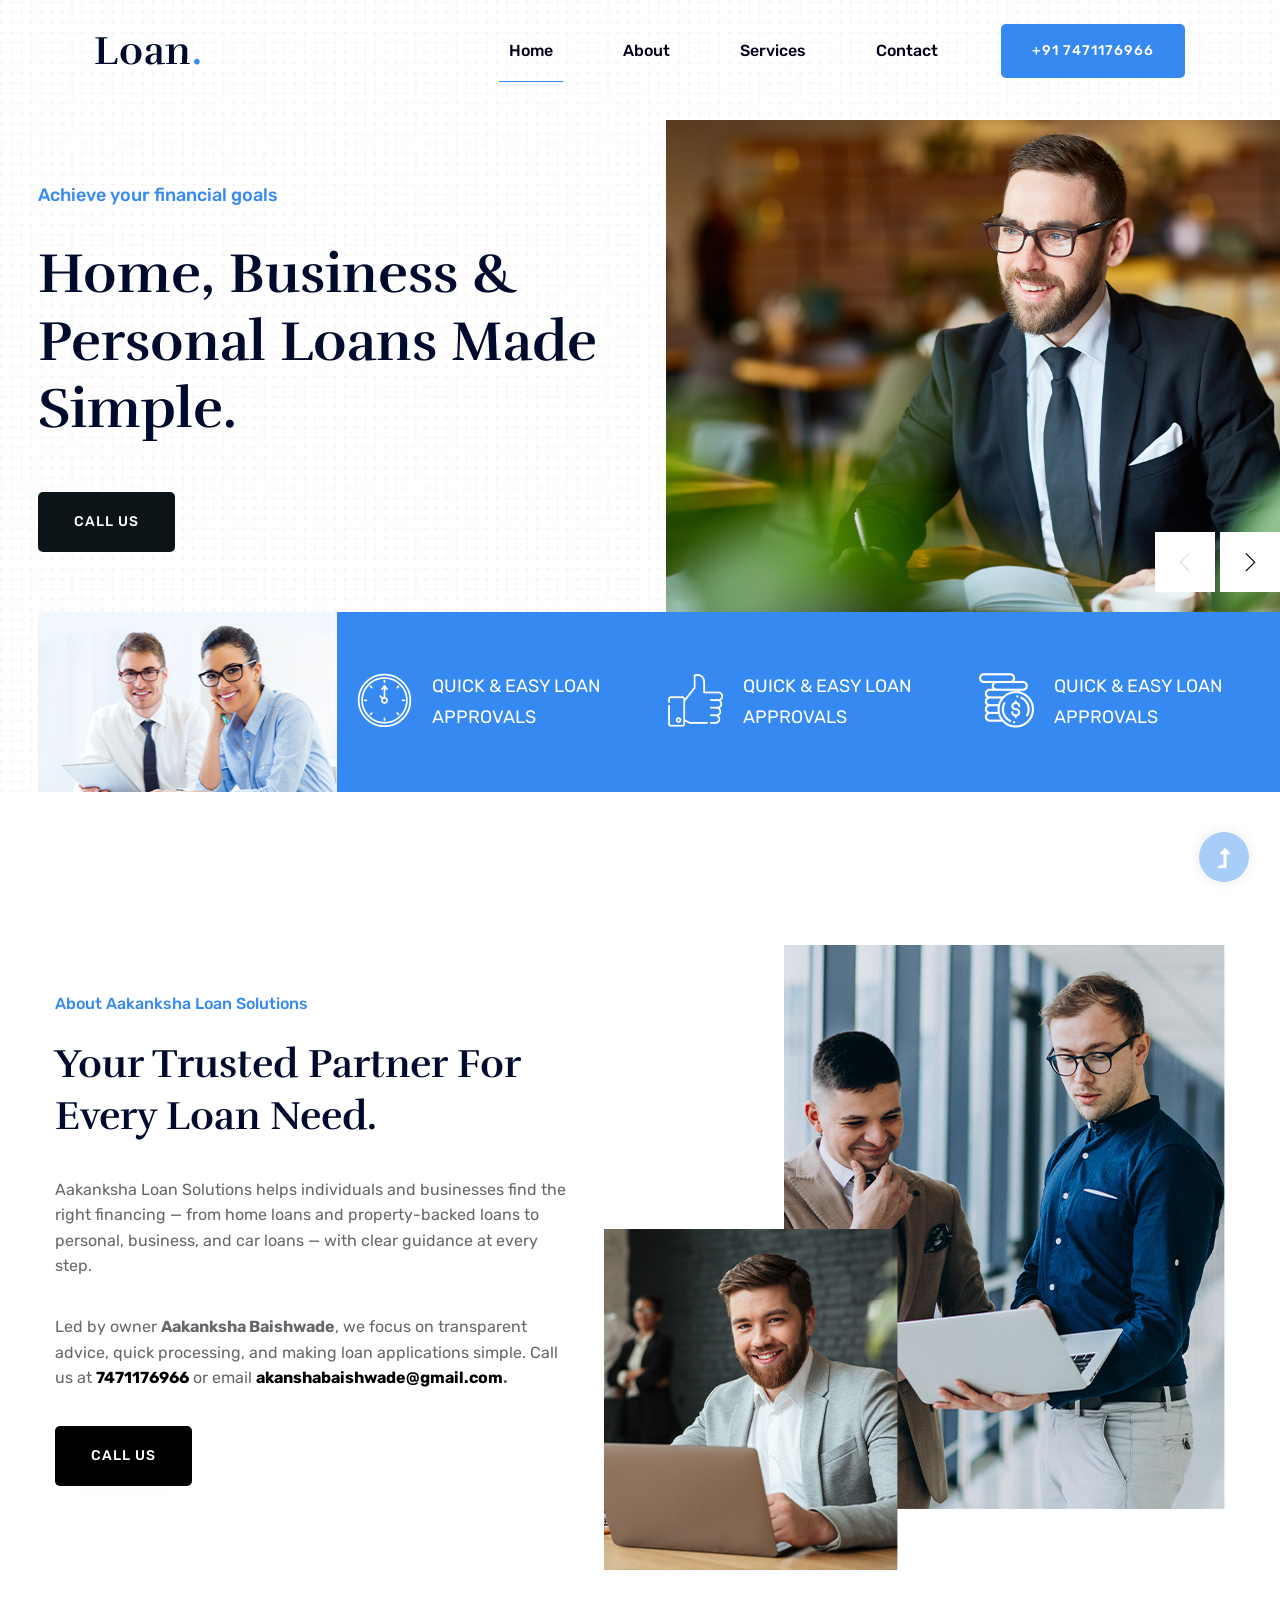
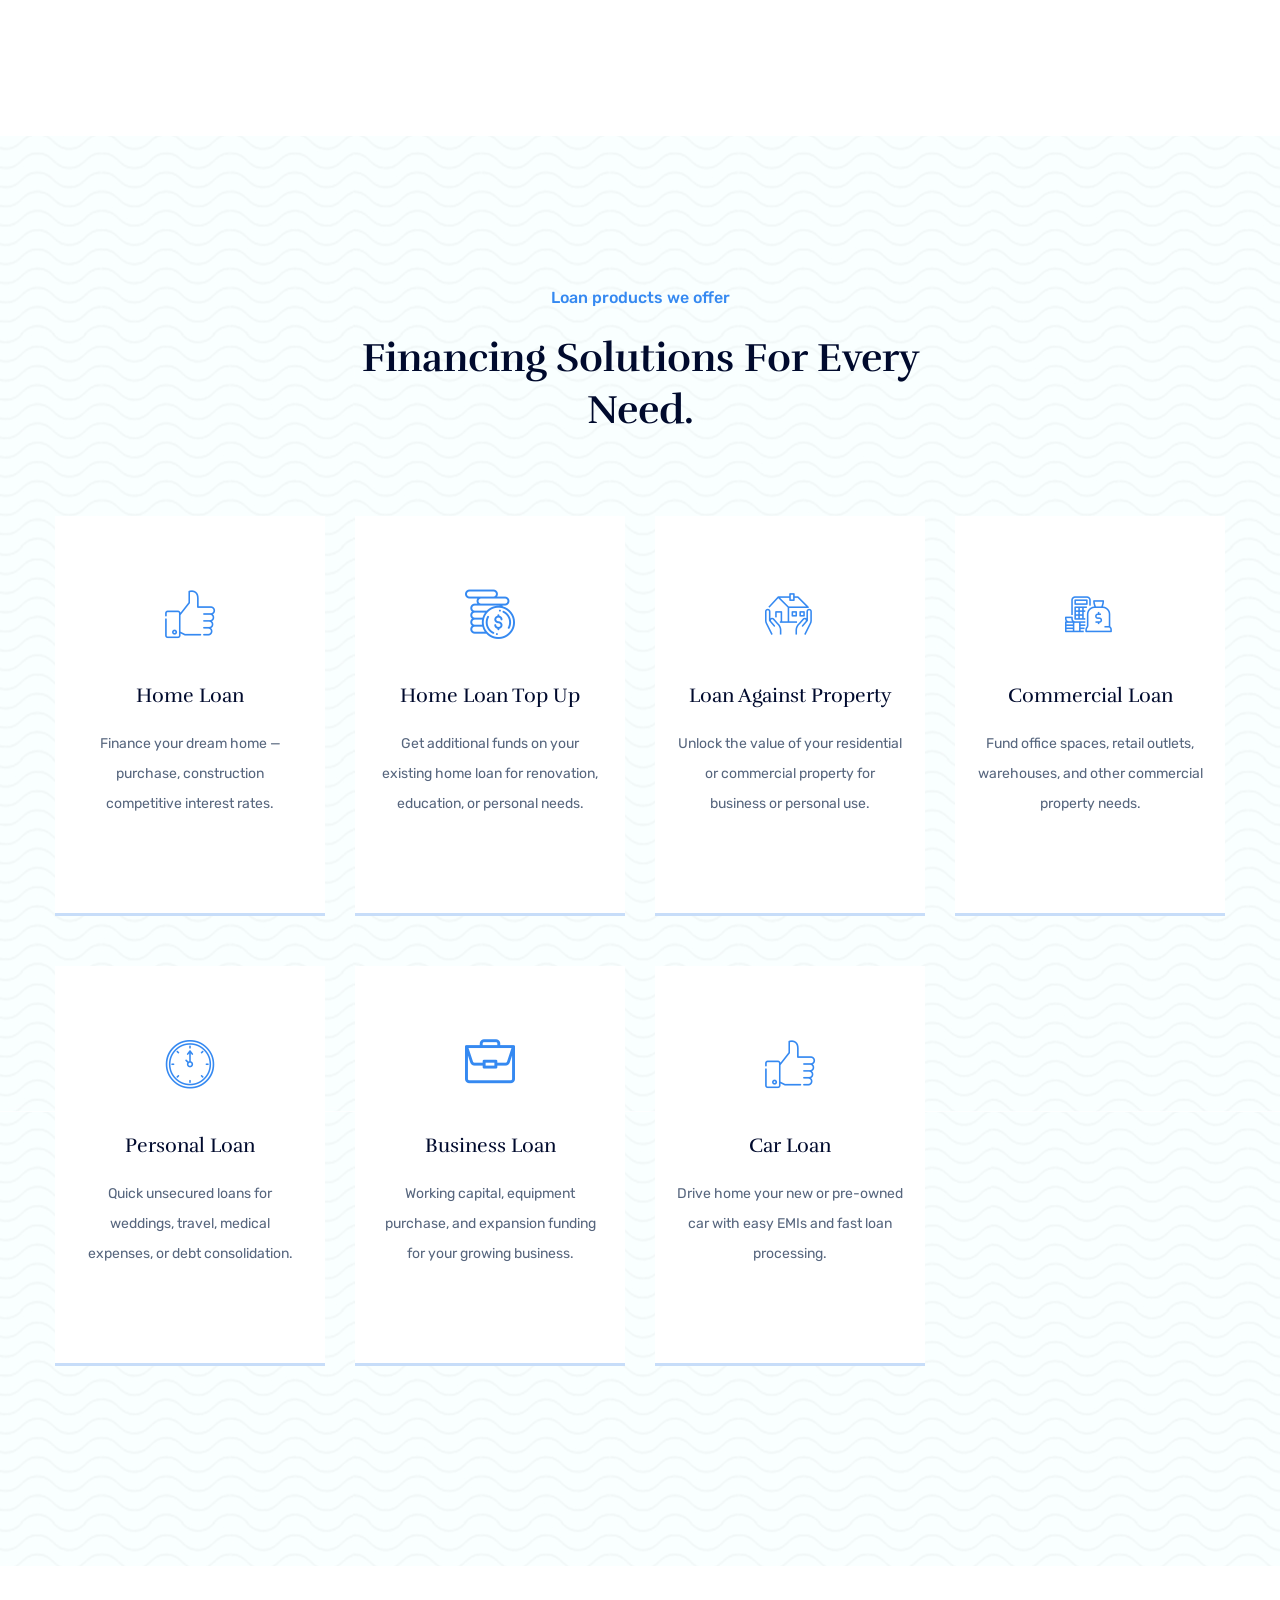
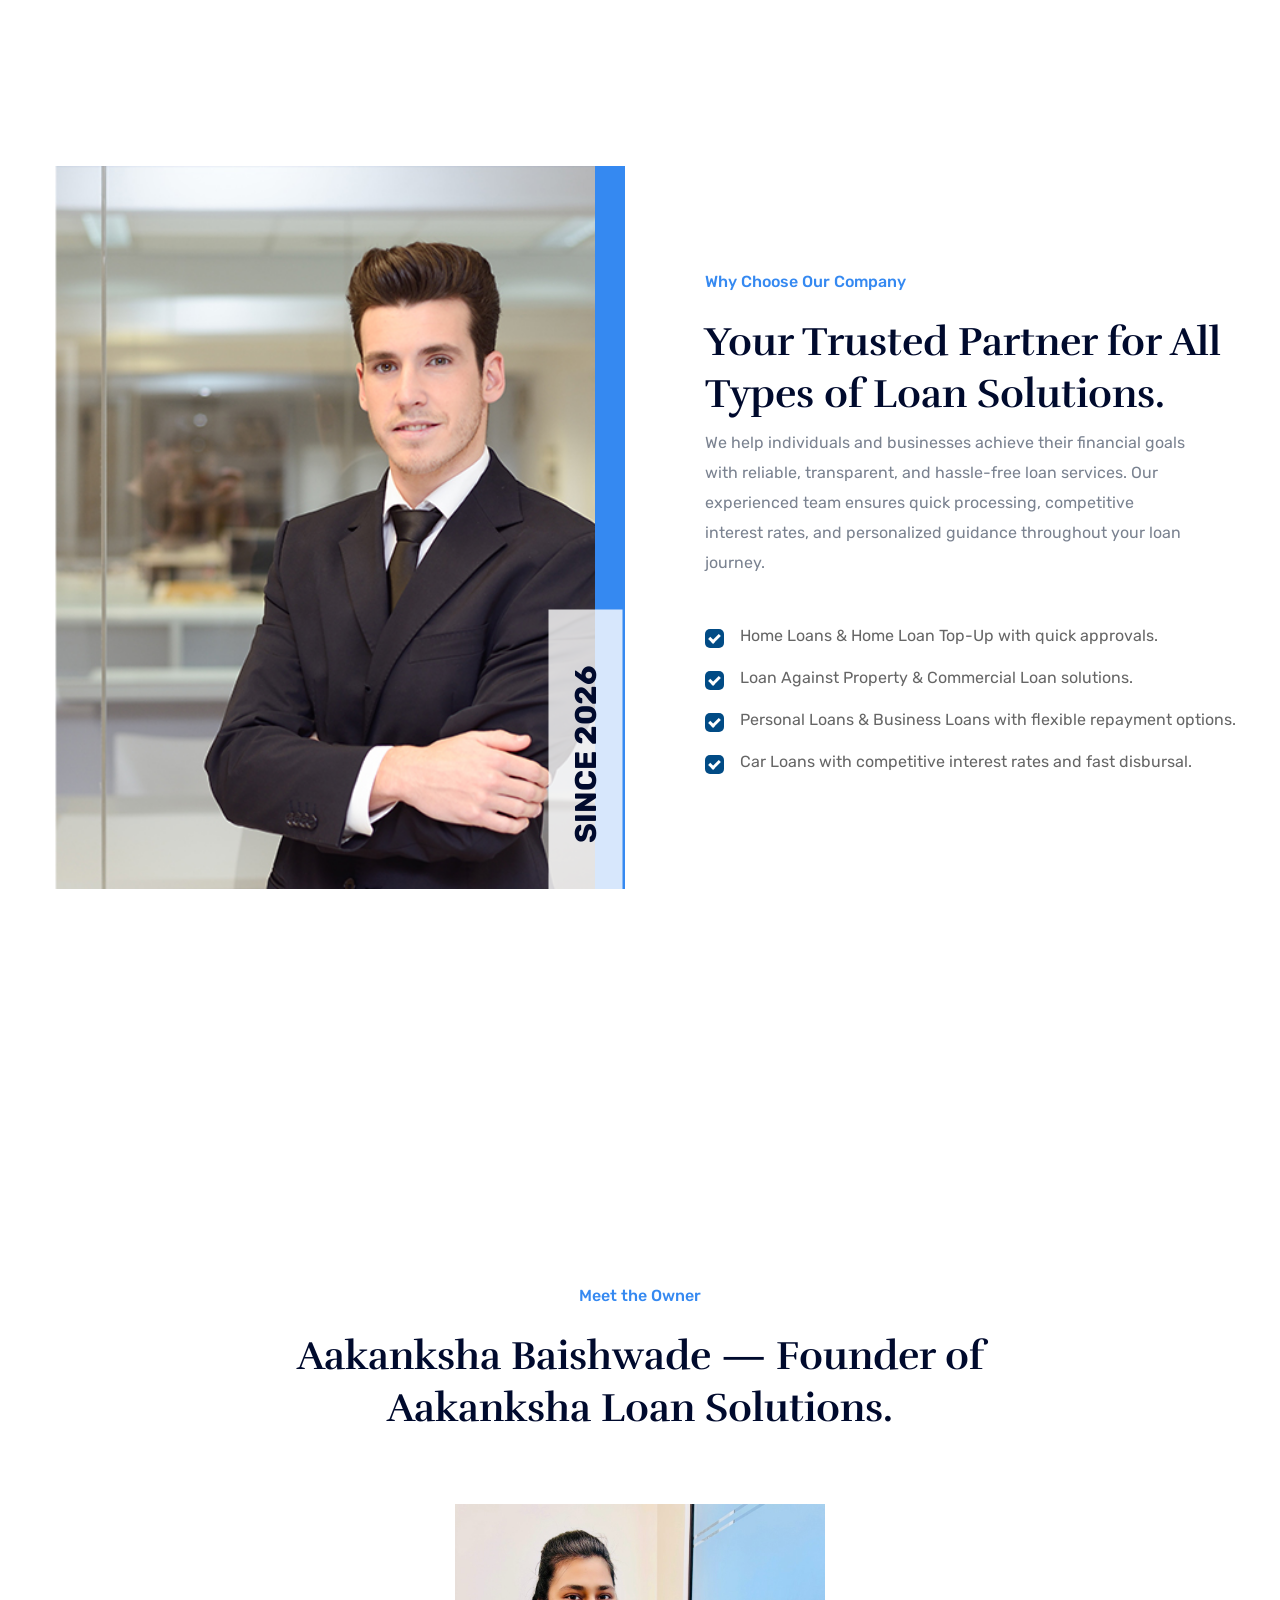
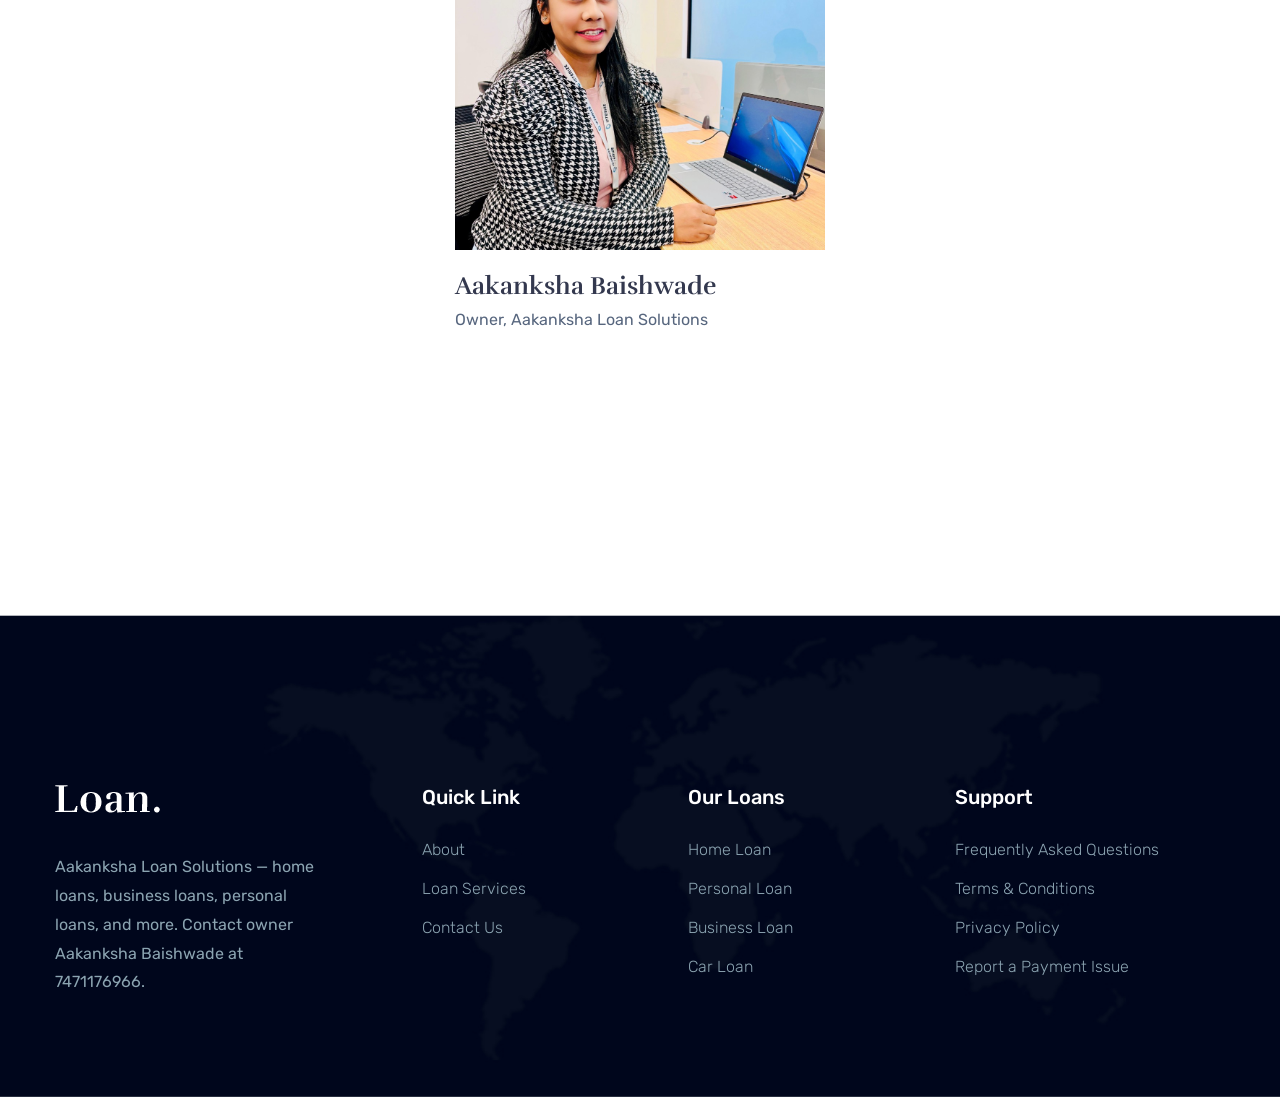
==== commit fd05d10a: "Link homepage service cards" ====
--- a/index.html
+++ b/index.html
@@ -38,6 +38,29 @@
                     border-color: #000;
                     color: #fff;
                 }
+
+                .service-card-link {
+                    color: inherit;
+                    display: block;
+                    text-decoration: none;
+                }
+
+                .service-card-link:hover {
+                    color: inherit;
+                    text-decoration: none;
+                }
+
+                .service-card-link .cat-cap h5 {
+                    display: block;
+                    font-size: 20px;
+                    font-weight: 500;
+                    margin-bottom: 21px;
+                    transition: all 0.2s ease-out 0s;
+                }
+
+                .service-card-link:hover .cat-cap h5 {
+                    color: #3589f1;
+                }
             </style>
    </head>
 
@@ -219,81 +242,95 @@
                 </div>
                 <div class="row">
                     <div class="col-lg-3 col-md-6 col-sm-6">
-                        <div class="single-cat text-center mb-50">
-                            <div class="cat-icon">
-                                <span class="flaticon-like"></span>
-                            </div>
-                            <div class="cat-cap">
-                                <h5><a href="home-loan.html">Home Loan</a></h5>
-                                <p>Finance your dream home — purchase, construction competitive interest rates.</p>
-                            </div>
-                        </div>
-                    </div>
-                    <div class="col-lg-3 col-md-6 col-sm-6">
-                        <div class="single-cat text-center mb-50">
-                            <div class="cat-icon">
-                                <span class="flaticon-money"></span>
-                            </div>
-                            <div class="cat-cap">
-                                <h5><a href="home-loan-top-up.html">Home Loan Top Up</a></h5>
-                                <p>Get additional funds on your existing home loan for renovation, education, or personal needs.</p>
-                            </div>
-                        </div>
-                    </div>
-                    <div class="col-lg-3 col-md-6 col-sm-6">
-                        <div class="single-cat text-center mb-50">
-                            <div class="cat-icon">
-                                <span class="flaticon-loan-1"></span>
-                            </div>
-                            <div class="cat-cap">
-                                <h5><a href="loan-against-property.html">Loan Against Property</a></h5>
-                                <p>Unlock the value of your residential or commercial property for business or personal use.</p>
-                            </div>
-                        </div>
-                    </div>
-                    <div class="col-lg-3 col-md-6 col-sm-6">
-                        <div class="single-cat text-center mb-50">
-                            <div class="cat-icon">
-                                <span class="flaticon-loan"></span>
-                            </div>
-                            <div class="cat-cap">
-                                <h5><a href="commercial-loan.html">Commercial Loan</a></h5>
-                                <p>Fund office spaces, retail outlets, warehouses, and other commercial property needs.</p>
-                            </div>
-                        </div>
-                    </div>
-                    <div class="col-lg-3 col-md-6 col-sm-6">
-                        <div class="single-cat text-center mb-50">
-                            <div class="cat-icon">
-                                <span class="flaticon-clock"></span>
-                            </div>
-                            <div class="cat-cap">
-                                <h5><a href="personal-loan.html">Personal Loan</a></h5>
-                                <p>Quick unsecured loans for weddings, travel, medical expenses, or debt consolidation.</p>
-                            </div>
-                        </div>
-                    </div>
-                    <div class="col-lg-3 col-md-6 col-sm-6">
-                        <div class="single-cat text-center mb-50">
-                            <div class="cat-icon">
-                                <span class="flaticon-work"></span>
-                            </div>
-                            <div class="cat-cap">
-                                <h5><a href="business-loan.html">Business Loan</a></h5>
-                                <p>Working capital, equipment purchase, and expansion funding for your growing business.</p>
-                            </div>
-                        </div>
-                    </div>
-                    <div class="col-lg-3 col-md-6 col-sm-6">
-                        <div class="single-cat text-center mb-50">
-                            <div class="cat-icon">
-                                <span class="flaticon-like"></span>
-                            </div>
-                            <div class="cat-cap">
-                                <h5><a href="car-loan.html">Car Loan</a></h5>
-                                <p>Drive home your new or pre-owned car with easy EMIs and fast loan processing.</p>
-                            </div>
-                        </div>
+                        <a class="service-card-link" href="home-loan.html">
+                            <div class="single-cat text-center mb-50">
+                                <div class="cat-icon">
+                                    <span class="flaticon-like"></span>
+                                </div>
+                                <div class="cat-cap">
+                                    <h5>Home Loan</h5>
+                                    <p>Finance your dream home — purchase, construction competitive interest rates.</p>
+                                </div>
+                            </div>
+                        </a>
+                    </div>
+                    <div class="col-lg-3 col-md-6 col-sm-6">
+                        <a class="service-card-link" href="home-loan-top-up.html">
+                            <div class="single-cat text-center mb-50">
+                                <div class="cat-icon">
+                                    <span class="flaticon-money"></span>
+                                </div>
+                                <div class="cat-cap">
+                                    <h5>Home Loan Top Up</h5>
+                                    <p>Get additional funds on your existing home loan for renovation, education, or personal needs.</p>
+                                </div>
+                            </div>
+                        </a>
+                    </div>
+                    <div class="col-lg-3 col-md-6 col-sm-6">
+                        <a class="service-card-link" href="loan-against-property.html">
+                            <div class="single-cat text-center mb-50">
+                                <div class="cat-icon">
+                                    <span class="flaticon-loan-1"></span>
+                                </div>
+                                <div class="cat-cap">
+                                    <h5>Loan Against Property</h5>
+                                    <p>Unlock the value of your residential or commercial property for business or personal use.</p>
+                                </div>
+                            </div>
+                        </a>
+                    </div>
+                    <div class="col-lg-3 col-md-6 col-sm-6">
+                        <a class="service-card-link" href="commercial-loan.html">
+                            <div class="single-cat text-center mb-50">
+                                <div class="cat-icon">
+                                    <span class="flaticon-loan"></span>
+                                </div>
+                                <div class="cat-cap">
+                                    <h5>Commercial Loan</h5>
+                                    <p>Fund office spaces, retail outlets, warehouses, and other commercial property needs.</p>
+                                </div>
+                            </div>
+                        </a>
+                    </div>
+                    <div class="col-lg-3 col-md-6 col-sm-6">
+                        <a class="service-card-link" href="personal-loan.html">
+                            <div class="single-cat text-center mb-50">
+                                <div class="cat-icon">
+                                    <span class="flaticon-clock"></span>
+                                </div>
+                                <div class="cat-cap">
+                                    <h5>Personal Loan</h5>
+                                    <p>Quick unsecured loans for weddings, travel, medical expenses, or debt consolidation.</p>
+                                </div>
+                            </div>
+                        </a>
+                    </div>
+                    <div class="col-lg-3 col-md-6 col-sm-6">
+                        <a class="service-card-link" href="business-loan.html">
+                            <div class="single-cat text-center mb-50">
+                                <div class="cat-icon">
+                                    <span class="flaticon-work"></span>
+                                </div>
+                                <div class="cat-cap">
+                                    <h5>Business Loan</h5>
+                                    <p>Working capital, equipment purchase, and expansion funding for your growing business.</p>
+                                </div>
+                            </div>
+                        </a>
+                    </div>
+                    <div class="col-lg-3 col-md-6 col-sm-6">
+                        <a class="service-card-link" href="car-loan.html">
+                            <div class="single-cat text-center mb-50">
+                                <div class="cat-icon">
+                                    <span class="flaticon-like"></span>
+                                </div>
+                                <div class="cat-cap">
+                                    <h5>Car Loan</h5>
+                                    <p>Drive home your new or pre-owned car with easy EMIs and fast loan processing.</p>
+                                </div>
+                            </div>
+                        </a>
                     </div>
 
                  </div>
